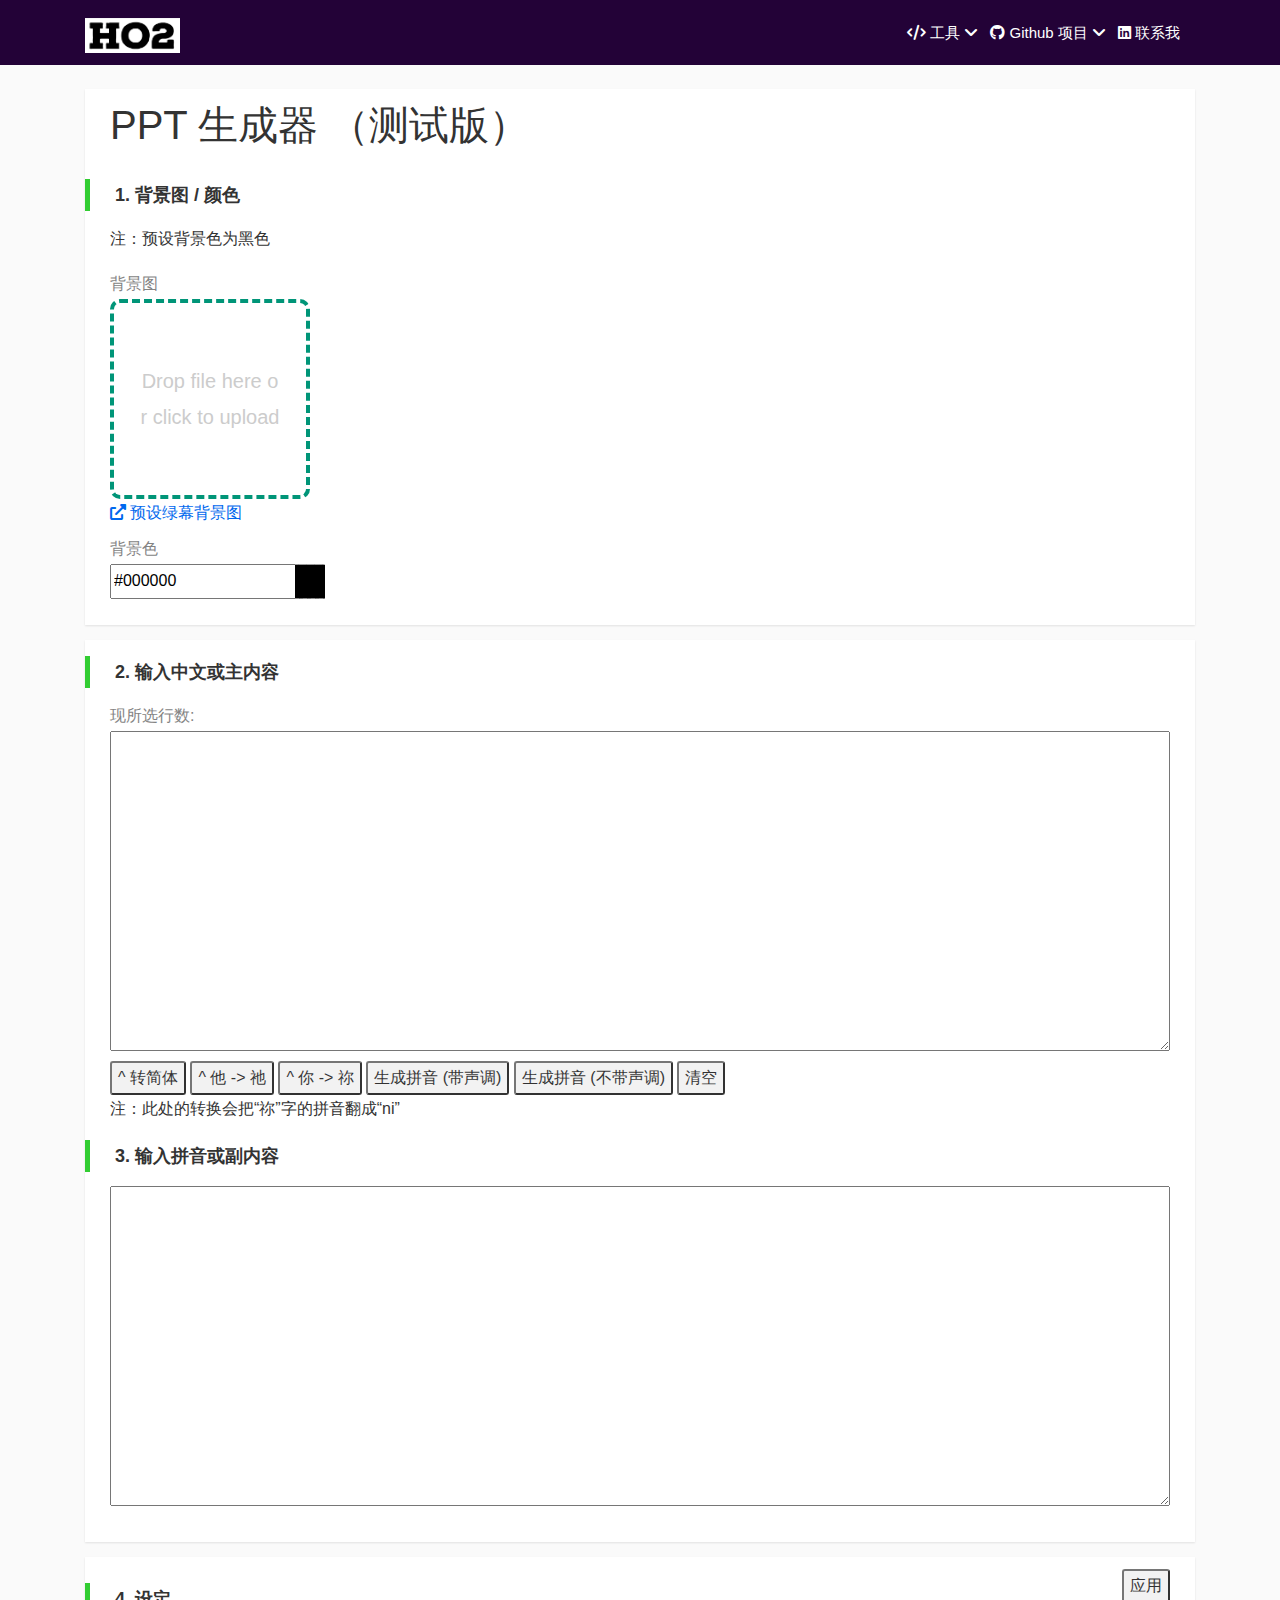
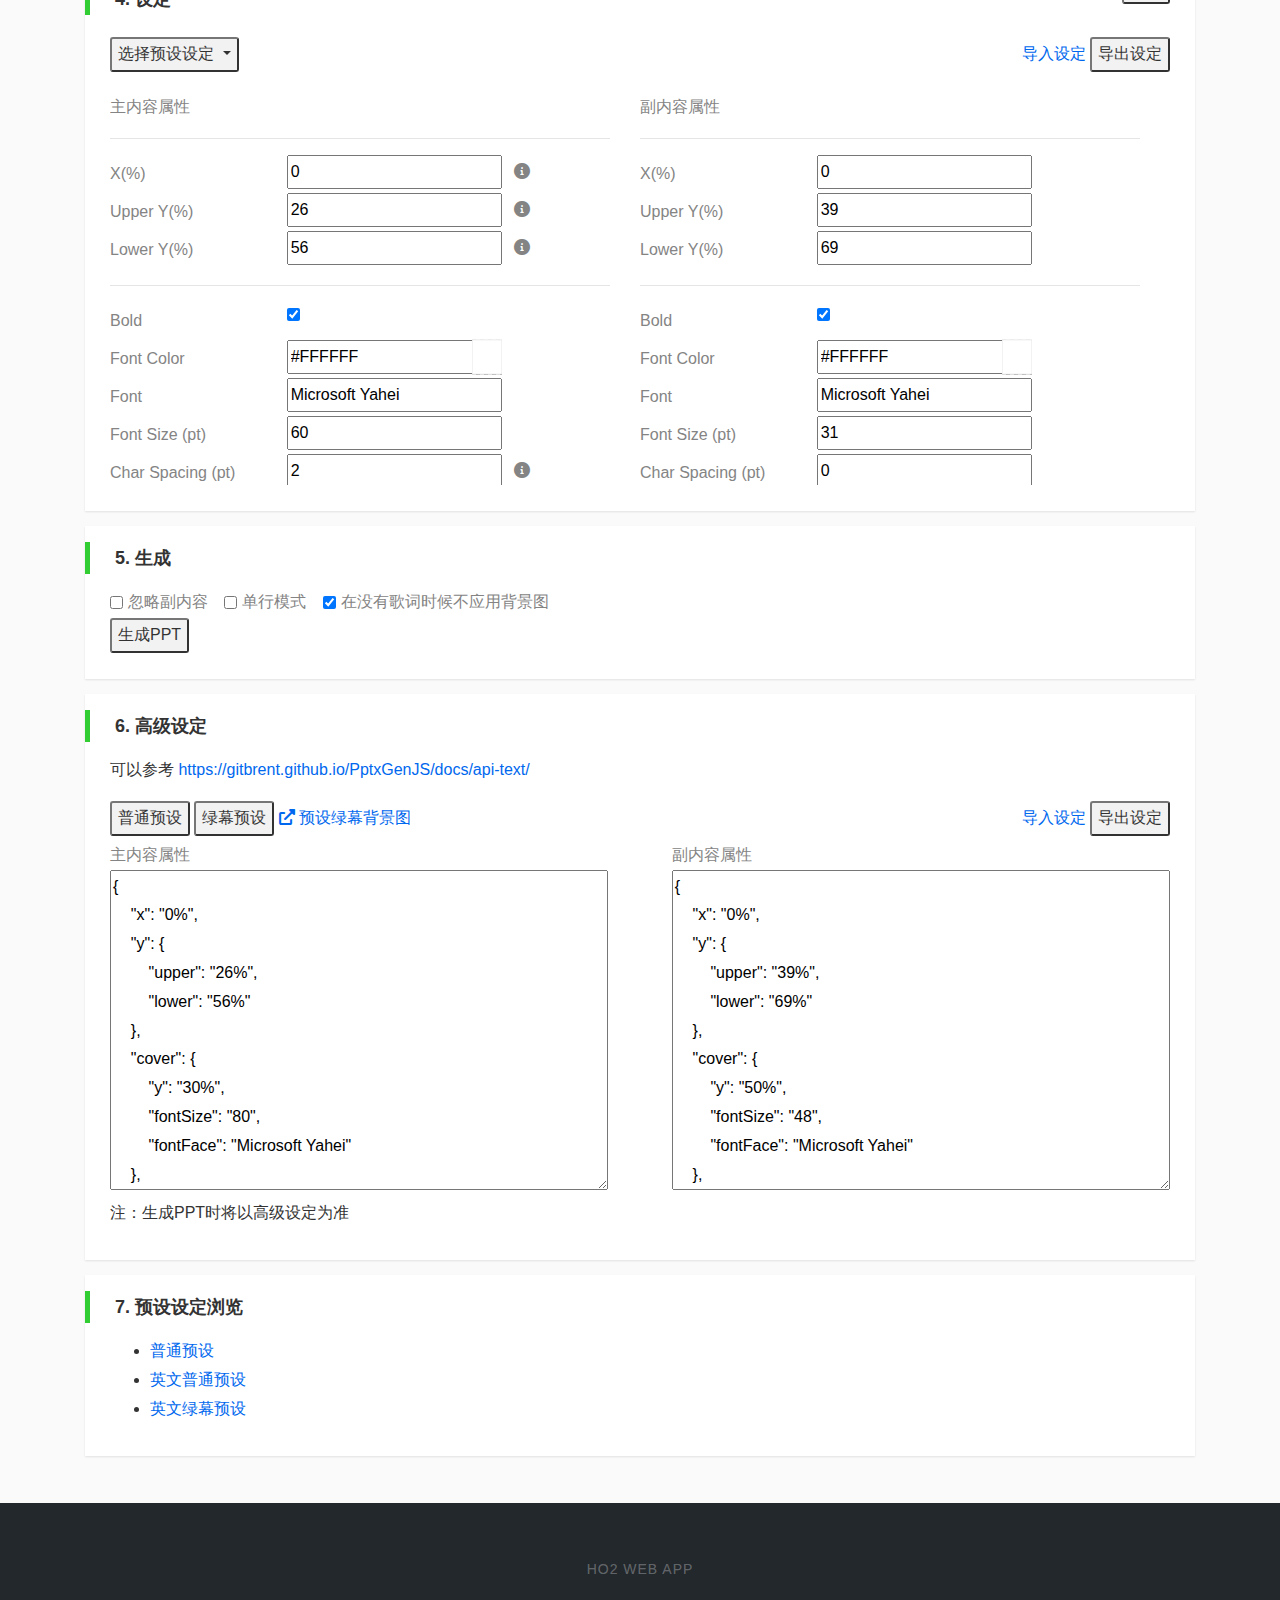
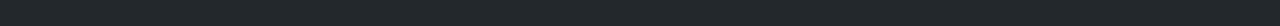
==== ppt-generator.html @ eff4cbcf "feat: init" ====
<!DOCTYPE html>
<html class="js flexbox canvas canvastext webgl no-touch geolocation postmessage websqldatabase indexeddb hashchange history draganddrop websockets rgba hsla multiplebgs backgroundsize borderimage borderradius boxshadow textshadow opacity cssanimations csscolumns cssgradients cssreflections csstransforms csstransforms3d csstransitions fontface generatedcontent video audio localstorage sessionstorage webworkers no-applicationcache svg inlinesvg smil svgclippaths">

<head>
  <meta http-equiv="Content-Type" content="text/html; charset=UTF-8" />
  <style class="vjs-styles-defaults">
    .video-js {
      width: 300px;
      height: 150px;
    }

    .vjs-fluid {
      padding-top: 56.25%;
    }
  </style>
  <title>PPT Generator</title>

  <meta http-equiv="X-UA-Compatible" content="IE=edge" />
  <meta name="robots" content="index,follow" />
  <meta name="viewport" content="width=device-width, user-scalable=no, minimum-scale=1.0, maximum-scale=1.0" />
  <meta name="format-detection" content="telphone=no, email=no" />
  <meta name="description" content="" />
  <meta name="keywords" content="Jian Ying Convert to SRT" />
  <meta name="description" itemprop="description" content="" />
  <meta name="robots" content="max-image-preview:large" />
  <link rel="stylesheet" id="global-styles-css" href="./bundle/global.css" type="text/css" media="all" />
  <link rel="stylesheet" id="ce_responsive-css" href="./bundle/video-container.min.css" type="text/css" media="all" />
  <link rel="stylesheet" id="animate-css" href="./bundle/animate.min.css" type="text/css" media="all" />
  <link rel="stylesheet" id="awesome-css" href="./assets/fontawesome/css/all.min.css" type="text/css" media="all" />
  <link rel="stylesheet" id="awesome-solid-css" href="./assets/fontawesome/css/solid.min.css" type="text/css" media="all" />
  <link rel="stylesheet" id="bootstrap-css" href="./bundle/vendors/bootstrap4/css/bootstrap.min.css" type="text/css" media="all" />
  <link rel="stylesheet" id="superfish-css" href="./bundle/vendors/superfish/superfish.css" type="text/css" media="all" />
  <link rel="stylesheet" id="kratos-css" href="./bundle/style.css" type="text/css" media="all" />
  <link rel="stylesheet" id="fancybox-css" href="./bundle/jquery.fancybox.min.css" type="text/css" media="all" />
  <link rel="stylesheet" id="style-videojs-css" href="./bundle/video-js.css" type="text/css" media="all" />
  <link rel="icon" href="assets\logo\cropped-ho2-logos_white.png" sizes="32x32" />
  <link rel="icon" href="assets\logo\cropped-ho2-logos_white.png" sizes="192x192" />
  <link rel="apple-touch-icon" href="assets\logo\cropped-ho2-logos_white.png" />
  <meta name="msapplication-TileImage" content="assets\logo\cropped-ho2-logos_white.png" />
  <script type="text/javascript" src="./bundle/jquery.min.js" id="jquery-js"></script>
</head>

<body data-spy="scroll" data-target=".scrollspy" data-new-gr-c-s-check-loaded="14.1058.0" data-gr-ext-installed="" data-new-gr-c-s-loaded="14.1058.0">
  <div id="kratos-wrapper">
    <div id="kratos-page">
      <nav id="offcanvas-menu" class="menu-%e9%a1%b6%e9%83%a8%e8%8f%9c%e5%8d%95-container" style="height: 703px">
        <ul id="" class="" style="touch-action: pan-y">
          <li>
            <a class="sf-with-ul"><i class="fa fa-code" aria-hidden="true"></i> 工具 </a>
            <ul class="sub-menu" style="display: none">
              <li>
                <a href="./">剪映字幕导出工具</a>
              </li>
              <li>
                <a href="./text-convertor.html">中文转换工具</a>
              </li>
              <li>
                <a href="./ppt-generator.html">PPT 生成器</a>
              </li>
            </ul>
          </li>
          <li>
            <a class="sf-with-ul"><i class="fa-brands fa-github" aria-hidden="true"></i> Github 项目 </a>
            <ul class="sub-menu" style="display: none">
              <li>
                <a href="https://github.com/HowHow06/pptGenerator" target="_blank">Excel-PPT生成</a>
              </li>
            </ul>
          </li>
          <li>
            <a href="https://www.linkedin.com/in/howard-lim-3b79a21b8/" target="_blank"><i class="fa-brands fa-linkedin"></i> 联系我 </a>
          </li>
        </ul>
      </nav>
      <div id="kratos-header">
        <header id="kratos-header-section">
          <div class="container">
            <div class="nav-header">
              <a href="#" class="js-kratos-nav-toggle kratos-nav-toggle"><i></i></a>
              <h1 id="kratos-logo">
                <a href="./">
                  <img src="assets\logo\trimmed-Ho2-logos_white.png" alt="logo" height="35px" />
                </a>
              </h1>
              <nav id="kratos-menu-wrap" class="menu-%e9%a1%b6%e9%83%a8%e8%8f%9c%e5%8d%95-container">
                <ul id="kratos-primary-menu" class="sf-menu sf-js-enabled sf-arrows" style="touch-action: pan-y">
                  <li>
                    <a class="sf-with-ul"><i class="fa fa-code" aria-hidden="true"></i> 工具 </a>
                    <ul class="sub-menu" style="display: none">
                      <li>
                        <a href="./">剪映字幕导出工具</a>
                      </li>
                      <li>
                        <a href="./text-convertor.html">中文转换工具</a>
                      </li>
                      <li>
                        <a href="./ppt-generator.html">PPT 生成器</a>
                      </li>
                    </ul>
                  </li>
                  <li>
                    <a class="sf-with-ul"><i class="fa-brands fa-github" aria-hidden="true"></i> Github 项目 </a>
                    <ul class="sub-menu" style="display: none">
                      <li>
                        <a href="https://github.com/HowHow06/pptGenerator" target="_blank">Excel-PPT生成</a>
                      </li>
                    </ul>
                  </li>
                  <li>
                    <a href="https://www.linkedin.com/in/howard-lim-3b79a21b8/" target="_blank"><i class="fa-brands fa-linkedin"></i> 联系我 </a>
                  </li>
                </ul>
              </nav>
            </div>
          </div>
        </header>
      </div>
      <div class="kratos-start kratos-hero-2 kratos-post-header">
        <div class="kratos-overlay kratos-post" style="background: #230237"></div>
      </div>
      <style type="text/css" rel="stylesheet">
        label {
          user-select: none;
        }

        .texttosrt {
          width: 100%;
          height: 320px;
        }

        .form-group {
          margin-top: 5px;
          margin-left: 21px;
          margin-bottom: 10px;
        }

        .jytosrt-szhhf {
          float: right;
          margin-top: 5px;
          margin-left: 26px;
        }

        .fileinput-button {
          float: left;
          position: relative;
          display: block;
          overflow: hidden;
          margin-top: 0px;
          margin-bottom: 10px;
        }

        .fileinput-button input {
          position: absolute;
          right: 0;
          top: 0;
          opacity: 0;
          filter: "alpha(opacity=0)";
          -ms-filter: "alpha(opacity=0)";
          font-size: 20px;
        }

        .kratos-post-inner {
          padding-top: 2px;
        }

        @media screen and (max-width: 768px) {
          .kratos-post-inner {
            padding-top: 2px;
          }
        }

        .kratos-entry-title {
          margin: 18px 0px 18px 0px;
          font-size: 18px;
          font-weight: bold;
        }

        .mysidebartool li a {
          color: #3f3f3f;
        }
      </style>
      <div id="kratos-blog-post" style="background: #fafafa" class="pt-4">
        <link rel="stylesheet" href="./assets/css/drag-n-drop.css">
<link rel="stylesheet" href="./bundle/vendors/coloris/coloris.min.css">
<div class="container">
    <div class="alert alert-success" style="display: none; position: fixed; right: 100px; top: 50px; z-index: 2000"
        id="copied-alert">
        <i class="fa-solid fa-circle-check"></i>
        已复制到剪贴板
    </div>
    <div class="row">
        <section id="main" class="col-md-12">
            <article>
                <div class="kratos-hentry kratos-post-inner clearfix">
                    <div class="kratos-post-content">
                        <!-- 开始 内容 -->
                        <h1>PPT 生成器 （测试版）</h1>

                        <h3>1. 背景图 / 颜色 </h3>
                        <p>
                            注：预设背景色为黑色
                        </p>
                        <div>
                            <label class="form-check-label">背景图</label>
                            <div class="drop-zone">
                                <span class="drop-zone__prompt">Drop file here or click to upload</span>
                                <input type="file" accept="image/*" name="myFile" id="uploadBackgroundImage"
                                    class="drop-zone__input">
                            </div>
                            <a href="./assets/img/greenScreenWithBlackCover_v2.png" target="_blank">
                                <i class="fa-solid fa-up-right-from-square"></i> 预设绿幕背景图
                            </a>
                        </div>
                        <div class="mt-2 d-inline-block">
                            <label class="form-check-label d-block" for="colorPickerBackground">背景色</label>
                            <input type="text" id="colorPickerBackground" value="#000000" data-coloris>
                        </div>
                    </div>
                </div>
                <div class="kratos-hentry kratos-post-inner clearfix">
                    <div class="kratos-post-content">
                        <h3>2. 输入中文或主内容</h3>
                        <div>
                            <div>现所选行数:<span id="lineNo"></span></div>
                            <textarea id="input-text" class="texttosrt"
                                onkeyup="updateLineNumber(this, document.getElementById('lineNo'));"
                                onmouseup="this.onkeyup();"></textarea>
                            <button type="button" title="把以上内容转为简体" class="btn-custom"
                                onclick="onConvertToSimplifiedClick()">
                                ^ 转简体
                            </button>
                            <button type="button" title="把以上内容里的“他”转为“祂”" class="btn-custom"
                                onclick="onConvertCharacterClick('他','祂')">
                                ^ 他 -> 祂
                            </button>
                            <button type="button" title="把以上内容里的“你”转为“祢”" class="btn-custom"
                                onclick="onConvertCharacterClick('你','祢')">
                                ^ 你 -> 祢
                            </button>
                            <button type="button" title="在以下文本框生成拼音(带声调)" class="btn-custom"
                                onclick="onGeneratePinyinClick({hasSound : true})">
                                生成拼音 (带声调)
                            </button>
                            <button type="button" title="在以下文本框生成拼音(不带声调)" class="btn-custom"
                                onclick="onGeneratePinyinClick({hasSound : false})">
                                生成拼音 (不带声调)
                            </button>
                            <button type="button" class="btn-custom" onclick="onClearClick()">
                                清空
                            </button>
                        </div>
                        <p>
                            注：此处的转换会把“祢”字的拼音翻成“ni”
                        </p>


                        <h3>3. 输入拼音或副内容</h3>
                        <div id="outputWrapper">
                            <textarea id="output-temp" class="texttosrt" spellcheck="false"></textarea>
                        </div>
                        <!-- 结束 内容 -->
                    </div>

                </div>
                <div class="kratos-hentry kratos-post-inner clearfix">
                    <div class="kratos-post-content">
                        <!-- 内容 -->
                        <div class="d-flex justify-content-between">
                            <!-- <a href="#advanced-setting">高级设定</a> -->
                            <div>
                                <h3>4. 设定</h3>
                            </div>
                            <div>
                                <button type="button" class="btn-custom" onclick="onApplySettingsClick()">
                                    应用
                                </button>
                            </div>
                        </div>

                        <div class="d-flex justify-content-between my-2">
                            <div>
                                <button class="btn-custom dropdown-toggle" type="button" id="dropdownMenuButton"
                                    data-toggle="dropdown" aria-haspopup="true" aria-expanded="false">
                                    选择预设设定
                                </button>
                                <div class="dropdown-menu" aria-labelledby="dropdownMenuButton">
                                    <button type="button" class="dropdown-item cursor-pointer"
                                        onclick="onRestoreNormalDefaultOptionClick()">
                                        普通预设
                                    </button>
                                    <button type="button" class="dropdown-item cursor-pointer"
                                        onclick="onRestoreGreenScreenDefaultOptionClick()">
                                        绿幕预设
                                    </button>
                                    <button type="button" class="dropdown-item cursor-pointer"
                                        onclick="readSettingsFileFromURL('./assets/storage/EnglishOnlyv2.json')">
                                        普通:英文
                                    </button>
                                    <button type="button" class="dropdown-item cursor-pointer"
                                        onclick="readSettingsFileFromURL('./assets/storage/EnglishOnlyLivev2.json')">
                                        绿幕:英文
                                    </button>
                                </div>
                            </div>
                            <div>
                                <label class="custom-file-upload cursor-pointer onhover-underline default-anchor">
                                    <input type="file" class="d-none" id="uploadSetting" />
                                    导入设定
                                </label>
                                <button type="button" class="btn-custom" onclick="onExportSettingClick()">
                                    导出设定
                                </button>
                            </div>
                        </div>
                        <!-- <div id="output"></div> -->
                        <div class="d-flex justify-content-between settings-panel container-fluid p-0 m-0">
                            <div class="row" style="width: 100%">
                                <div class="col-md-6 col-sm-12 mt-md-2">
                                    <span>主内容属性</span>
                                    <hr>
                                    <form action="post" id="primarySettings">
                                        <div class="container-fluid p-0">
                                            <div class="row">
                                                <label for="x" class="col-sm-4 col-form-label">X(%)</label>
                                                <div class="col-sm-8">
                                                    <input type="number" id="x" name="x" placeholder="0">
                                                    <i class="fa-solid fa-circle-info ml-2" data-toggle="tooltip"
                                                        title="文本框与左边框之间的距离(0-100)"></i>
                                                </div>
                                            </div>
                                            <div class="row">
                                                <label for="y-upper" class="col-sm-4 col-form-label">Upper Y(%)</label>
                                                <div class="col-sm-8">
                                                    <input type="number" name="y-upper" placeholder="10">
                                                    <i class="fa-solid fa-circle-info ml-2" data-toggle="tooltip"
                                                        title="文本框与上边框之间的距离(0-100)"></i>
                                                </div>
                                            </div>
                                            <div class="row">
                                                <label for="y-lower" class="col-sm-4 col-form-label">Lower Y(%)</label>
                                                <div class="col-sm-8">
                                                    <input type="number" name="y-lower" placeholder="10">
                                                    <i class="fa-solid fa-circle-info ml-2" data-toggle="tooltip"
                                                        title="文本框与上边框之间的距离(0-100)"></i>
                                                </div>
                                            </div>
                                            <hr>
                                            <div class="row">
                                                <label for="bold" class="col-sm-4 col-form-label">Bold</label>
                                                <div class="col-sm-8">
                                                    <input type="checkbox" name="bold">
                                                </div>
                                            </div>
                                            <div class="row">
                                                <label for="color" class="col-sm-4 col-form-label">Font Color</label>
                                                <div class="col-sm-8">
                                                    <input type="text" name="color" value="#000000" data-coloris>
                                                </div>
                                            </div>
                                            <div class="row">
                                                <label for="fontFace" class="col-sm-4 col-form-label">Font</label>
                                                <div class="col-sm-8">
                                                    <input list="fontFaces" name="fontFace" /></label>
                                                    <datalist id="fontFaces">
                                                    </datalist>
                                                </div>
                                            </div>
                                            <div class="row">
                                                <label for="fontSize" class="col-sm-4 col-form-label">Font Size
                                                    (pt)</label>
                                                <div class="col-sm-8">
                                                    <input type="number" name="fontSize" placeholder="48">
                                                </div>
                                            </div>
                                            <div class="row">
                                                <label for="charSpacing" class="col-sm-4 col-form-label">Char Spacing
                                                    (pt)</label>
                                                <div class="col-sm-8">
                                                    <input type="number" name="charSpacing" placeholder="2">
                                                    <i class="fa-solid fa-circle-info ml-2" data-toggle="tooltip"
                                                        title="文本间距"></i>
                                                </div>
                                            </div>
                                            <hr>
                                            <div class="row">
                                                <label for="cover-y" class="col-sm-4 col-form-label">Cover Y(%)</label>
                                                <div class="col-sm-8">
                                                    <input type="number" name="cover-y" placeholder="10">
                                                </div>
                                            </div>
                                            <div class="row">
                                                <label for="cover-fontFace" class="col-sm-4 col-form-label">Cover
                                                    Font</label>
                                                <div class="col-sm-8">
                                                    <input list="fontFaces" name="cover-fontFace" /></label>
                                                </div>
                                            </div>
                                            <div class="row">
                                                <label for="cover-fontSize" class="col-sm-4 col-form-label">Cover Font
                                                    Size (pt)</label>
                                                <div class="col-sm-8">
                                                    <input type="number" name="cover-fontSize" placeholder="10">
                                                </div>
                                            </div>
                                            <hr>
                                            <div class="row">
                                                <label for="hasGlow" class="col-sm-4 col-form-label">Has Glow</label>
                                                <div class="col-sm-8">
                                                    <input type="checkbox" name="hasGlow">
                                                </div>
                                            </div>
                                            <div class="row">
                                                <label for="glow-size" class="col-sm-4 col-form-label">Glow Size
                                                    (pt)</label>
                                                <div class="col-sm-8">
                                                    <input type="number" name="glow-size" placeholder="5">
                                                </div>
                                            </div>
                                            <div class="row">
                                                <label for="glow-color" class="col-sm-4 col-form-label">Glow
                                                    Color</label>
                                                <div class="col-sm-8">
                                                    <input type="text" name="glow-color" value="#000000" data-coloris>
                                                </div>
                                            </div>
                                            <hr>
                                            <div class="row">
                                                <label for="hasOutline" class="col-sm-4 col-form-label">Has
                                                    Outline</label>
                                                <div class="col-sm-8">
                                                    <input type="checkbox" name="hasOutline">
                                                </div>
                                            </div>
                                            <div class="row">
                                                <label for="outline-size" class="col-sm-4 col-form-label">Outline Weight
                                                    (pt)</label>
                                                <div class="col-sm-8">
                                                    <input type="number" name="outline-size" placeholder="1">
                                                </div>
                                            </div>
                                            <div class="row">
                                                <label for="outline-color" class="col-sm-4 col-form-label">Outline
                                                    Color</label>
                                                <div class="col-sm-8">
                                                    <input type="text" name="outline-color" value="#000000"
                                                        data-coloris>
                                                </div>
                                            </div>
                                            <hr>
                                            <div class="row">
                                                <label for="hasShadow" class="col-sm-4 col-form-label">Has
                                                    Shadow</label>
                                                <div class="col-sm-8">
                                                    <input type="checkbox" name="hasShadow">
                                                </div>
                                            </div>
                                            <div class="row">
                                                <label for="shadow-type" class="col-sm-4 col-form-label">Shadow
                                                    Type</label>
                                                <div class="col-sm-8">
                                                    <select name="shadow-type">
                                                        <option value="outer">outer</option>
                                                        <option value="inner">inner</option>
                                                    </select>
                                                </div>
                                            </div>
                                            <div class="row">
                                                <label for="shadow-color" class="col-sm-4 col-form-label">Shadow
                                                    Color</label>
                                                <div class="col-sm-8">
                                                    <input type="text" name="shadow-color" value="#000000" data-coloris>
                                                </div>
                                            </div>
                                            <div class="row">
                                                <label for="shadow-blur" class="col-sm-4 col-form-label">Shadow Blur
                                                    (pt)</label>
                                                <div class="col-sm-8">
                                                    <input type="number" name="shadow-blur" placeholder="3">
                                                </div>
                                            </div>
                                            <div class="row">
                                                <label for="shadow-offset" class="col-sm-4 col-form-label">Shadow Offset
                                                    (pt)</label>
                                                <div class="col-sm-8">
                                                    <input type="number" name="shadow-offset" placeholder="3">
                                                </div>
                                            </div>
                                            <div class="row">
                                                <label for="shadow-angle" class="col-sm-4 col-form-label">Shadow Angle
                                                    (°)</label>
                                                <div class="col-sm-8">
                                                    <input type="number" name="shadow-angle" placeholder="45">
                                                </div>
                                            </div>
                                            <div class="row">
                                                <label for="shadow-opacity" class="col-sm-4 col-form-label">Shadow
                                                    Opacity
                                                    (°)</label>
                                                <div class="col-sm-8">
                                                    <input type="number" min="0" max="1" step="0.1"
                                                        name="shadow-opacity" placeholder="0.5">
                                                </div>
                                            </div>
                                        </div>
                                    </form>

                                </div>
                                <div class="col-md-6 col-sm-12 mt-md-2 mt-sm-3">
                                    <hr class="d-sm-block d-md-none">
                                    <span>副内容属性</span>
                                    <hr>
                                    <form action="post" id="secondarySettings">
                                        <div class="container-fluid p-0">
                                            <div class="row">
                                                <label for="x" class="col-sm-4 col-form-label">X(%)</label>
                                                <div class="col-sm-8">
                                                    <input type="number" id="x" name="x" placeholder="0">
                                                </div>
                                            </div>
                                            <div class="row">
                                                <label for="y-upper" class="col-sm-4 col-form-label">Upper Y(%)</label>
                                                <div class="col-sm-8">
                                                    <input type="number" name="y-upper" placeholder="10">
                                                </div>
                                            </div>
                                            <div class="row">
                                                <label for="y-lower" class="col-sm-4 col-form-label">Lower Y(%)</label>
                                                <div class="col-sm-8">
                                                    <input type="number" name="y-lower" placeholder="10">
                                                </div>
                                            </div>
                                            <hr>
                                            <div class="row">
                                                <label for="bold" class="col-sm-4 col-form-label">Bold</label>
                                                <div class="col-sm-8">
                                                    <input type="checkbox" name="bold">
                                                </div>
                                            </div>
                                            <div class="row">
                                                <label for="color" class="col-sm-4 col-form-label">Font Color</label>
                                                <div class="col-sm-8">
                                                    <input type="text" name="color" value="#000000" data-coloris>
                                                </div>
                                            </div>
                                            <div class="row">
                                                <label for="fontFace" class="col-sm-4 col-form-label">Font</label>
                                                <div class="col-sm-8">
                                                    <input list="fontFaces" name="fontFace" /></label>
                                                </div>
                                            </div>
                                            <div class="row">
                                                <label for="fontSize" class="col-sm-4 col-form-label">Font Size
                                                    (pt)</label>
                                                <div class="col-sm-8">
                                                    <input type="number" name="fontSize" placeholder="48">
                                                </div>
                                            </div>
                                            <div class="row">
                                                <label for="charSpacing" class="col-sm-4 col-form-label">Char Spacing
                                                    (pt)</label>
                                                <div class="col-sm-8">
                                                    <input type="number" name="charSpacing" placeholder="2">
                                                </div>
                                            </div>

                                            <hr>
                                            <div class="row">
                                                <label for="cover-y" class="col-sm-4 col-form-label">Cover Y(%)</label>
                                                <div class="col-sm-8">
                                                    <input type="number" name="cover-y" placeholder="10">
                                                </div>
                                            </div>
                                            <div class="row">
                                                <label for="cover-fontFace" class="col-sm-4 col-form-label">Cover
                                                    Font</label>
                                                <div class="col-sm-8">
                                                    <input list="fontFaces" name="cover-fontFace" /></label>
                                                </div>
                                            </div>
                                            <div class="row">
                                                <label for="cover-fontSize" class="col-sm-4 col-form-label">Cover Font
                                                    Size (pt)</label>
                                                <div class="col-sm-8">
                                                    <input type="number" name="cover-fontSize" placeholder="10">
                                                </div>
                                            </div>
                                            <hr>
                                            <div class="row">
                                                <label for="hasGlow" class="col-sm-4 col-form-label">Has Glow</label>
                                                <div class="col-sm-8">
                                                    <input type="checkbox" name="hasGlow">
                                                </div>
                                            </div>
                                            <div class="row">
                                                <label for="glow-size" class="col-sm-4 col-form-label">Glow Size
                                                    (pt)</label>
                                                <div class="col-sm-8">
                                                    <input type="number" name="glow-size" placeholder="5">
                                                </div>
                                            </div>
                                            <div class="row">
                                                <label for="glow-color" class="col-sm-4 col-form-label">Glow
                                                    Color</label>
                                                <div class="col-sm-8">
                                                    <input type="text" name="glow-color" value="#000000" data-coloris>
                                                </div>
                                            </div>
                                            <hr>
                                            <div class="row">
                                                <label for="hasOutline" class="col-sm-4 col-form-label">Has
                                                    Outline</label>
                                                <div class="col-sm-8">
                                                    <input type="checkbox" name="hasOutline">
                                                </div>
                                            </div>
                                            <div class="row">
                                                <label for="outline-size" class="col-sm-4 col-form-label">Outline Weight
                                                    (pt)</label>
                                                <div class="col-sm-8">
                                                    <input type="number" name="outline-size" placeholder="1">
                                                </div>
                                            </div>
                                            <div class="row">
                                                <label for="outline-color" class="col-sm-4 col-form-label">Outline
                                                    Color</label>
                                                <div class="col-sm-8">
                                                    <input type="text" name="outline-color" value="#000000"
                                                        data-coloris>
                                                </div>
                                            </div>
                                            <hr>
                                            <div class="row">
                                                <label for="hasShadow" class="col-sm-4 col-form-label">Has
                                                    Shadow</label>
                                                <div class="col-sm-8">
                                                    <input type="checkbox" name="hasShadow">
                                                </div>
                                            </div>
                                            <div class="row">
                                                <label for="shadow-type" class="col-sm-4 col-form-label">Shadow
                                                    Type</label>
                                                <div class="col-sm-8">
                                                    <select name="shadow-type">
                                                        <option value="outer">outer</option>
                                                        <option value="inner">inner</option>
                                                    </select>
                                                </div>
                                            </div>
                                            <div class="row">
                                                <label for="shadow-color" class="col-sm-4 col-form-label">Shadow
                                                    Color</label>
                                                <div class="col-sm-8">
                                                    <input type="text" name="shadow-color" value="#000000" data-coloris>
                                                </div>
                                            </div>
                                            <div class="row">
                                                <label for="shadow-blur" class="col-sm-4 col-form-label">Shadow Blur
                                                    (pt)</label>
                                                <div class="col-sm-8">
                                                    <input type="number" name="shadow-blur" placeholder="3">
                                                </div>
                                            </div>
                                            <div class="row">
                                                <label for="shadow-offset" class="col-sm-4 col-form-label">Shadow Offset
                                                    (pt)</label>
                                                <div class="col-sm-8">
                                                    <input type="number" name="shadow-offset" placeholder="3">
                                                </div>
                                            </div>
                                            <div class="row">
                                                <label for="shadow-angle" class="col-sm-4 col-form-label">Shadow Angle
                                                    (°)</label>
                                                <div class="col-sm-8">
                                                    <input type="number" name="shadow-angle" placeholder="45">
                                                </div>
                                            </div>
                                            <div class="row">
                                                <label for="shadow-opacity" class="col-sm-4 col-form-label">Shadow
                                                    Opacity
                                                    (°)</label>
                                                <div class="col-sm-8">
                                                    <input type="number" min="0" max="1" step="0.1"
                                                        name="shadow-opacity" placeholder="0.5">
                                                </div>
                                            </div>
                                        </div>
                                    </form>
                                </div>
                            </div>

                        </div>
                    </div>
                </div>
                <div class="kratos-hentry kratos-post-inner clearfix">
                    <div class="kratos-post-content">
                        <!-- 内容 -->
                        <h3>5. 生成</h3>
                        <div>
                            <div class="form-check form-check-inline">
                                <input class="form-check-input" type="checkbox" id="chbHasIgnoreSecondaryContent">
                                <label class="form-check-label" for="chbHasIgnoreSecondaryContent">忽略副内容</label>
                            </div>
                            <div class="form-check form-check-inline">
                                <input class="form-check-input" type="checkbox" id="chbIsOneLinePerSlide">
                                <label class="form-check-label" for="chbIsOneLinePerSlide">单行模式</label>
                            </div>
                            <div class="form-check form-check-inline">
                                <input class="form-check-input" type="checkbox" id="chbIsBackgroundColorWhenEmpty" checked>
                                <label class="form-check-label" for="chbIsBackgroundColorWhenEmpty">在没有歌词时候不应用背景图</label>
                            </div>
                        </div>
                        <button type="button" class="btn-custom" onclick="onGeneratePptClick()">
                            生成PPT
                        </button>
                    </div>
                </div>
                <div class="kratos-hentry kratos-post-inner clearfix">
                    <div class="kratos-post-content">
                        <!-- 内容 -->
                        <div>
                            <!-- <a href="#advanced-setting">高级设定</a> -->
                            <h3>6. 高级设定</h3>
                            <p>
                                可以参考
                                <a href="https://gitbrent.github.io/PptxGenJS/docs/api-text/" target="_blank">
                                    https://gitbrent.github.io/PptxGenJS/docs/api-text/
                                </a>
                            </p>

                            <div class="d-flex justify-content-between">
                                <div>
                                    <button type="button" class="btn-custom"
                                        onclick="onRestoreNormalDefaultOptionClick()">
                                        普通预设
                                    </button>
                                    <button type="button" class="btn-custom"
                                        onclick="onRestoreGreenScreenDefaultOptionClick()">
                                        绿幕预设
                                    </button>
                                    <a href="./assets/img/greenScreenWithBlackCover_v2.png" target="_blank">
                                        <i class="fa-solid fa-up-right-from-square"></i> 预设绿幕背景图
                                    </a>
                                </div>
                                <div>
                                    <label class="custom-file-upload cursor-pointer onhover-underline default-anchor">
                                        <input type="file" class="d-none" id="uploadSetting"
                                            accept="application/JSON" />
                                        导入设定
                                    </label>

                                    <button type="button" class="btn-custom" onclick="onExportSettingClick()">
                                        导出设定
                                    </button>
                                </div>
                            </div>


                        </div>
                        <div class="d-flex justify-content-between">
                            <div style="width:47%">
                                <span>主内容属性</span>
                                <textarea id="txt-advanced-primary-options" class="texttosrt"></textarea>
                            </div>
                            <div style="width:47%">
                                <span>副内容属性</span>
                                <textarea id="txt-advanced-secondary-options" class="texttosrt"></textarea>
                            </div>
                        </div>
                        <p>
                            注：生成PPT时将以高级设定为准
                        </p>
                    </div>
                </div>
                <div class="kratos-hentry kratos-post-inner clearfix">
                    <div class="kratos-post-content">
                        <!-- 内容 -->
                        <div>
                            <!-- <a href="#advanced-setting">高级设定</a> -->
                            <h3>7. 预设设定浏览</h3>
                            <ul>
                                <li><a href="./assets/storage/NewPptGeneratorSettingv3.json" target="_blank">普通预设</a>
                                </li>
                                <li><a href="./assets/storage/EnglishOnlyv2.json" target="_blank">英文普通预设</a></li>
                                <li><a href="./assets/storage/EnglishOnlyLivev2.json" target="_blank">英文绿幕预设</a></li>
                            </ul>
                        </div>
                    </div>
                </div>
            </article>
        </section>
    </div>
</div>
</div>
<script type="text/javascript" src="./assets/js/drag-n-drop.js"></script>
<script type="text/javascript" src="./bundle/vendors/pptxgen/pptxgen.bundle.js"></script>
<script type="text/javascript" src="./bundle/vendors/coloris/coloris.min.js"></script>
<script type="text/javascript" src="./bundle/vendors/sweetalert2/sweetalert2@11.js"></script>
<script type="text/javascript" src="./assets/js/text-convertor.min.js"></script>
<script type="text/javascript" src="./assets/js/ppt-generator.min.js"></script>

      </div>
      <footer>
        <div id="footer">
          <div class="cd-tool visible text-center">
            <a class="cd-top cd-is-visible cd-fade-out"><span class="fa fa-chevron-up"></span></a>
          </div>
          <div class="container">
            <div class="row justify-content-md-center">
              <div class="col-md-6 col-md-offset-3 footer-list text-center">
                <p class="kratos-social-icons"></p>
                <p>HO2 Web App</p>
              </div>
            </div>
          </div>
        </div>
      </footer>
    </div>
  </div>
  <script type="text/javascript" src="./bundle/jquery.easing.min.js" id="easing-js"></script>
  <script type="text/javascript" src="./bundle/jquery.qrcode.min.js" id="qrcode-js"></script>
  <script type="text/javascript" src="./bundle/modernizr.min.js" id="modernizr-js"></script>
  <script type="text/javascript" src="./bundle/vendors/bootstrap4/js/bootstrap.bundle.js" id="bootstrap-js"></script>
  <script type="text/javascript" src="./bundle/jquery.waypoints.min.js" id="waypoints-js"></script>
  <script type="text/javascript" src="./bundle/jquery.stellar.min.js" id="stellar-js"></script>
  <script type="text/javascript" src="./bundle/vendors/superfish/hoverIntent.js" id="hoverIntents-js"></script>
  <script type="text/javascript" src="./bundle/vendors/superfish/superfish.min.js" id="superfish-js"></script>
  <script type="text/javascript" src="./bundle/kratos.js" id="kratos-js"></script>
  <script type="text/javascript" src="./bundle/jquery.fancybox.min.js" id="fancybox-js"></script>
  <script type="text/javascript" src="./bundle/video-js.min.js" id="script-videojs-js"></script>
</body>

</html>
---- bundle/global.css ----
body {
  --wp--preset--color--black: #000000;
  --wp--preset--color--cyan-bluish-gray: #abb8c3;
  --wp--preset--color--white: #ffffff;
  --wp--preset--color--pale-pink: #f78da7;
  --wp--preset--color--vivid-red: #cf2e2e;
  --wp--preset--color--luminous-vivid-orange: #ff6900;
  --wp--preset--color--luminous-vivid-amber: #fcb900;
  --wp--preset--color--light-green-cyan: #7bdcb5;
  --wp--preset--color--vivid-green-cyan: #00d084;
  --wp--preset--color--pale-cyan-blue: #8ed1fc;
  --wp--preset--color--vivid-cyan-blue: #0693e3;
  --wp--preset--color--vivid-purple: #9b51e0;
  --wp--preset--gradient--vivid-cyan-blue-to-vivid-purple: linear-gradient(
    135deg,
    rgba(6, 147, 227, 1) 0%,
    rgb(155, 81, 224) 100%
  );
  --wp--preset--gradient--light-green-cyan-to-vivid-green-cyan: linear-gradient(
    135deg,
    rgb(122, 220, 180) 0%,
    rgb(0, 208, 130) 100%
  );
  --wp--preset--gradient--luminous-vivid-amber-to-luminous-vivid-orange: linear-gradient(
    135deg,
    rgba(252, 185, 0, 1) 0%,
    rgba(255, 105, 0, 1) 100%
  );
  --wp--preset--gradient--luminous-vivid-orange-to-vivid-red: linear-gradient(
    135deg,
    rgba(255, 105, 0, 1) 0%,
    rgb(207, 46, 46) 100%
  );
  --wp--preset--gradient--very-light-gray-to-cyan-bluish-gray: linear-gradient(
    135deg,
    rgb(238, 238, 238) 0%,
    rgb(169, 184, 195) 100%
  );
  --wp--preset--gradient--cool-to-warm-spectrum: linear-gradient(
    135deg,
    rgb(74, 234, 220) 0%,
    rgb(151, 120, 209) 20%,
    rgb(207, 42, 186) 40%,
    rgb(238, 44, 130) 60%,
    rgb(251, 105, 98) 80%,
    rgb(254, 248, 76) 100%
  );
  --wp--preset--gradient--blush-light-purple: linear-gradient(
    135deg,
    rgb(255, 206, 236) 0%,
    rgb(152, 150, 240) 100%
  );
  --wp--preset--gradient--blush-bordeaux: linear-gradient(
    135deg,
    rgb(254, 205, 165) 0%,
    rgb(254, 45, 45) 50%,
    rgb(107, 0, 62) 100%
  );
  --wp--preset--gradient--luminous-dusk: linear-gradient(
    135deg,
    rgb(255, 203, 112) 0%,
    rgb(199, 81, 192) 50%,
    rgb(65, 88, 208) 100%
  );
  --wp--preset--gradient--pale-ocean: linear-gradient(
    135deg,
    rgb(255, 245, 203) 0%,
    rgb(182, 227, 212) 50%,
    rgb(51, 167, 181) 100%
  );
  --wp--preset--gradient--electric-grass: linear-gradient(
    135deg,
    rgb(202, 248, 128) 0%,
    rgb(113, 206, 126) 100%
  );
  --wp--preset--gradient--midnight: linear-gradient(
    135deg,
    rgb(2, 3, 129) 0%,
    rgb(40, 116, 252) 100%
  );
  --wp--preset--duotone--dark-grayscale: url("#wp-duotone-dark-grayscale");
  --wp--preset--duotone--grayscale: url("#wp-duotone-grayscale");
  --wp--preset--duotone--purple-yellow: url("#wp-duotone-purple-yellow");
  --wp--preset--duotone--blue-red: url("#wp-duotone-blue-red");
  --wp--preset--duotone--midnight: url("#wp-duotone-midnight");
  --wp--preset--duotone--magenta-yellow: url("#wp-duotone-magenta-yellow");
  --wp--preset--duotone--purple-green: url("#wp-duotone-purple-green");
  --wp--preset--duotone--blue-orange: url("#wp-duotone-blue-orange");
  --wp--preset--font-size--small: 13px;
  --wp--preset--font-size--medium: 20px;
  --wp--preset--font-size--large: 36px;
  --wp--preset--font-size--x-large: 42px;
}

.has-black-color {
  color: var(--wp--preset--color--black) !important;
}

.has-cyan-bluish-gray-color {
  color: var(--wp--preset--color--cyan-bluish-gray) !important;
}

.has-white-color {
  color: var(--wp--preset--color--white) !important;
}

.has-pale-pink-color {
  color: var(--wp--preset--color--pale-pink) !important;
}

.has-vivid-red-color {
  color: var(--wp--preset--color--vivid-red) !important;
}

.has-luminous-vivid-orange-color {
  color: var(--wp--preset--color--luminous-vivid-orange) !important;
}

.has-luminous-vivid-amber-color {
  color: var(--wp--preset--color--luminous-vivid-amber) !important;
}

.has-light-green-cyan-color {
  color: var(--wp--preset--color--light-green-cyan) !important;
}

.has-vivid-green-cyan-color {
  color: var(--wp--preset--color--vivid-green-cyan) !important;
}

.has-pale-cyan-blue-color {
  color: var(--wp--preset--color--pale-cyan-blue) !important;
}

.has-vivid-cyan-blue-color {
  color: var(--wp--preset--color--vivid-cyan-blue) !important;
}

.has-vivid-purple-color {
  color: var(--wp--preset--color--vivid-purple) !important;
}

.has-black-background-color {
  background-color: var(--wp--preset--color--black) !important;
}

.has-cyan-bluish-gray-background-color {
  background-color: var(--wp--preset--color--cyan-bluish-gray) !important;
}

.has-white-background-color {
  background-color: var(--wp--preset--color--white) !important;
}

.has-pale-pink-background-color {
  background-color: var(--wp--preset--color--pale-pink) !important;
}

.has-vivid-red-background-color {
  background-color: var(--wp--preset--color--vivid-red) !important;
}

.has-luminous-vivid-orange-background-color {
  background-color: var(--wp--preset--color--luminous-vivid-orange) !important;
}

.has-luminous-vivid-amber-background-color {
  background-color: var(--wp--preset--color--luminous-vivid-amber) !important;
}

.has-light-green-cyan-background-color {
  background-color: var(--wp--preset--color--light-green-cyan) !important;
}

.has-vivid-green-cyan-background-color {
  background-color: var(--wp--preset--color--vivid-green-cyan) !important;
}

.has-pale-cyan-blue-background-color {
  background-color: var(--wp--preset--color--pale-cyan-blue) !important;
}

.has-vivid-cyan-blue-background-color {
  background-color: var(--wp--preset--color--vivid-cyan-blue) !important;
}

.has-vivid-purple-background-color {
  background-color: var(--wp--preset--color--vivid-purple) !important;
}

.has-black-border-color {
  border-color: var(--wp--preset--color--black) !important;
}

.has-cyan-bluish-gray-border-color {
  border-color: var(--wp--preset--color--cyan-bluish-gray) !important;
}

.has-white-border-color {
  border-color: var(--wp--preset--color--white) !important;
}

.has-pale-pink-border-color {
  border-color: var(--wp--preset--color--pale-pink) !important;
}

.has-vivid-red-border-color {
  border-color: var(--wp--preset--color--vivid-red) !important;
}

.has-luminous-vivid-orange-border-color {
  border-color: var(--wp--preset--color--luminous-vivid-orange) !important;
}

.has-luminous-vivid-amber-border-color {
  border-color: var(--wp--preset--color--luminous-vivid-amber) !important;
}

.has-light-green-cyan-border-color {
  border-color: var(--wp--preset--color--light-green-cyan) !important;
}

.has-vivid-green-cyan-border-color {
  border-color: var(--wp--preset--color--vivid-green-cyan) !important;
}

.has-pale-cyan-blue-border-color {
  border-color: var(--wp--preset--color--pale-cyan-blue) !important;
}

.has-vivid-cyan-blue-border-color {
  border-color: var(--wp--preset--color--vivid-cyan-blue) !important;
}

.has-vivid-purple-border-color {
  border-color: var(--wp--preset--color--vivid-purple) !important;
}

.has-vivid-cyan-blue-to-vivid-purple-gradient-background {
  background: var(
    --wp--preset--gradient--vivid-cyan-blue-to-vivid-purple
  ) !important;
}

.has-light-green-cyan-to-vivid-green-cyan-gradient-background {
  background: var(
    --wp--preset--gradient--light-green-cyan-to-vivid-green-cyan
  ) !important;
}

.has-luminous-vivid-amber-to-luminous-vivid-orange-gradient-background {
  background: var(
    --wp--preset--gradient--luminous-vivid-amber-to-luminous-vivid-orange
  ) !important;
}

.has-luminous-vivid-orange-to-vivid-red-gradient-background {
  background: var(
    --wp--preset--gradient--luminous-vivid-orange-to-vivid-red
  ) !important;
}

.has-very-light-gray-to-cyan-bluish-gray-gradient-background {
  background: var(
    --wp--preset--gradient--very-light-gray-to-cyan-bluish-gray
  ) !important;
}

.has-cool-to-warm-spectrum-gradient-background {
  background: var(--wp--preset--gradient--cool-to-warm-spectrum) !important;
}

.has-blush-light-purple-gradient-background {
  background: var(--wp--preset--gradient--blush-light-purple) !important;
}

.has-blush-bordeaux-gradient-background {
  background: var(--wp--preset--gradient--blush-bordeaux) !important;
}

.has-luminous-dusk-gradient-background {
  background: var(--wp--preset--gradient--luminous-dusk) !important;
}

.has-pale-ocean-gradient-background {
  background: var(--wp--preset--gradient--pale-ocean) !important;
}

.has-electric-grass-gradient-background {
  background: var(--wp--preset--gradient--electric-grass) !important;
}

.has-midnight-gradient-background {
  background: var(--wp--preset--gradient--midnight) !important;
}

.has-small-font-size {
  font-size: var(--wp--preset--font-size--small) !important;
}

.has-medium-font-size {
  font-size: var(--wp--preset--font-size--medium) !important;
}

.has-large-font-size {
  font-size: var(--wp--preset--font-size--large) !important;
}

.has-x-large-font-size {
  font-size: var(--wp--preset--font-size--x-large) !important;
}
---- bundle/video-container.min.css ----
.ce-video-container{position:relative;padding-bottom:56.25%;height:0;overflow:hidden;}.ce-video-container iframe,.ce-video-container object,.ce-video-container embed{position:absolute;top:0;left:0;width:100%;height:100%;}
---- assets/fontawesome/css/solid.min.css ----
/*!
 * Font Awesome Free 6.1.1 by @fontawesome - https://fontawesome.com
 * License - https://fontawesome.com/license/free (Icons: CC BY 4.0, Fonts: SIL OFL 1.1, Code: MIT License)
 * Copyright 2022 Fonticons, Inc.
 */
:host,:root{--fa-font-solid:normal 900 1em/1 "Font Awesome 6 Free"}@font-face{font-family:"Font Awesome 6 Free";font-style:normal;font-weight:900;font-display:block;src:url(../webfonts/fa-solid-900.woff2) format("woff2"),url(../webfonts/fa-solid-900.ttf) format("truetype")}.fa-solid,.fas{font-family:"Font Awesome 6 Free";font-weight:900}
---- bundle/vendors/superfish/superfish.css ----
/*** ESSENTIAL STYLES ***/
.sf-menu, .sf-menu * {
	margin: 0;
	padding: 0;
	list-style: none;
}
.sf-menu li {
	position: relative;
}
.sf-menu ul {
	position: absolute;
	display: none;
	top: 100%;
	left: 0;
	z-index: 99;
}
.sf-menu > li {
	float: left;
}
.sf-menu li:hover > ul,
.sf-menu li.sfHover > ul {
	display: block;
}

.sf-menu a {
	display: block;
	position: relative;
}
.sf-menu ul ul {
	top: 0;
	left: 100%;
}


/*** DEMO SKIN ***/
.sf-menu {
	float: left;
	margin-bottom: 1em;
}
.sf-menu ul {
	box-shadow: 2px 2px 6px rgba(0,0,0,.2);
	min-width: 12em; /* allow long menu items to determine submenu width */
	*width: 12em; /* no auto sub width for IE7, see white-space comment below */
}
.sf-menu a {
	border-left: 1px solid #fff;
	border-top: 1px solid #dFeEFF; /* fallback colour must use full shorthand */
	border-top: 1px solid rgba(255,255,255,.5);
	padding: .75em 1em;
	text-decoration: none;
	zoom: 1; /* IE7 */
}
.sf-menu a {
	color: #13a;
}
.sf-menu li {
	background: #BDD2FF;
	white-space: nowrap; /* no need for Supersubs plugin */
	*white-space: normal; /* ...unless you support IE7 (let it wrap) */
	-webkit-transition: background .2s;
	transition: background .2s;
}
.sf-menu ul li {
	background: #AABDE6;
}
.sf-menu ul ul li {
	background: #9AAEDB;
}
.sf-menu li:hover,
.sf-menu li.sfHover {
	background: #CFDEFF;
	/* only transition out, not in */
	-webkit-transition: none;
	transition: none;
}

/*** arrows (for all except IE7) **/
.sf-arrows .sf-with-ul {
	padding-right: 2.5em;
	*padding-right: 1em; /* no CSS arrows for IE7 (lack pseudo-elements) */
}
/* styling for both css and generated arrows */
.sf-arrows .sf-with-ul:after {
	content: '';
	position: absolute;
	top: 50%;
	right: 1em;
	margin-top: -3px;
	height: 0;
	width: 0;
	/* order of following 3 rules important for fallbacks to work */
	border: 5px solid transparent;
	border-top-color: #dFeEFF; /* edit this to suit design (no rgba in IE8) */
	border-top-color: rgba(255,255,255,.5);
}
.sf-arrows > li > .sf-with-ul:focus:after,
.sf-arrows > li:hover > .sf-with-ul:after,
.sf-arrows > .sfHover > .sf-with-ul:after {
	border-top-color: white; /* IE8 fallback colour */
}
/* styling for right-facing arrows */
.sf-arrows ul .sf-with-ul:after {
	margin-top: -5px;
	margin-right: -3px;
	border-color: transparent;
	border-left-color: #dFeEFF; /* edit this to suit design (no rgba in IE8) */
	border-left-color: rgba(255,255,255,.5);
}
.sf-arrows ul li > .sf-with-ul:focus:after,
.sf-arrows ul li:hover > .sf-with-ul:after,
.sf-arrows ul .sfHover > .sf-with-ul:after {
	border-left-color: white;
}
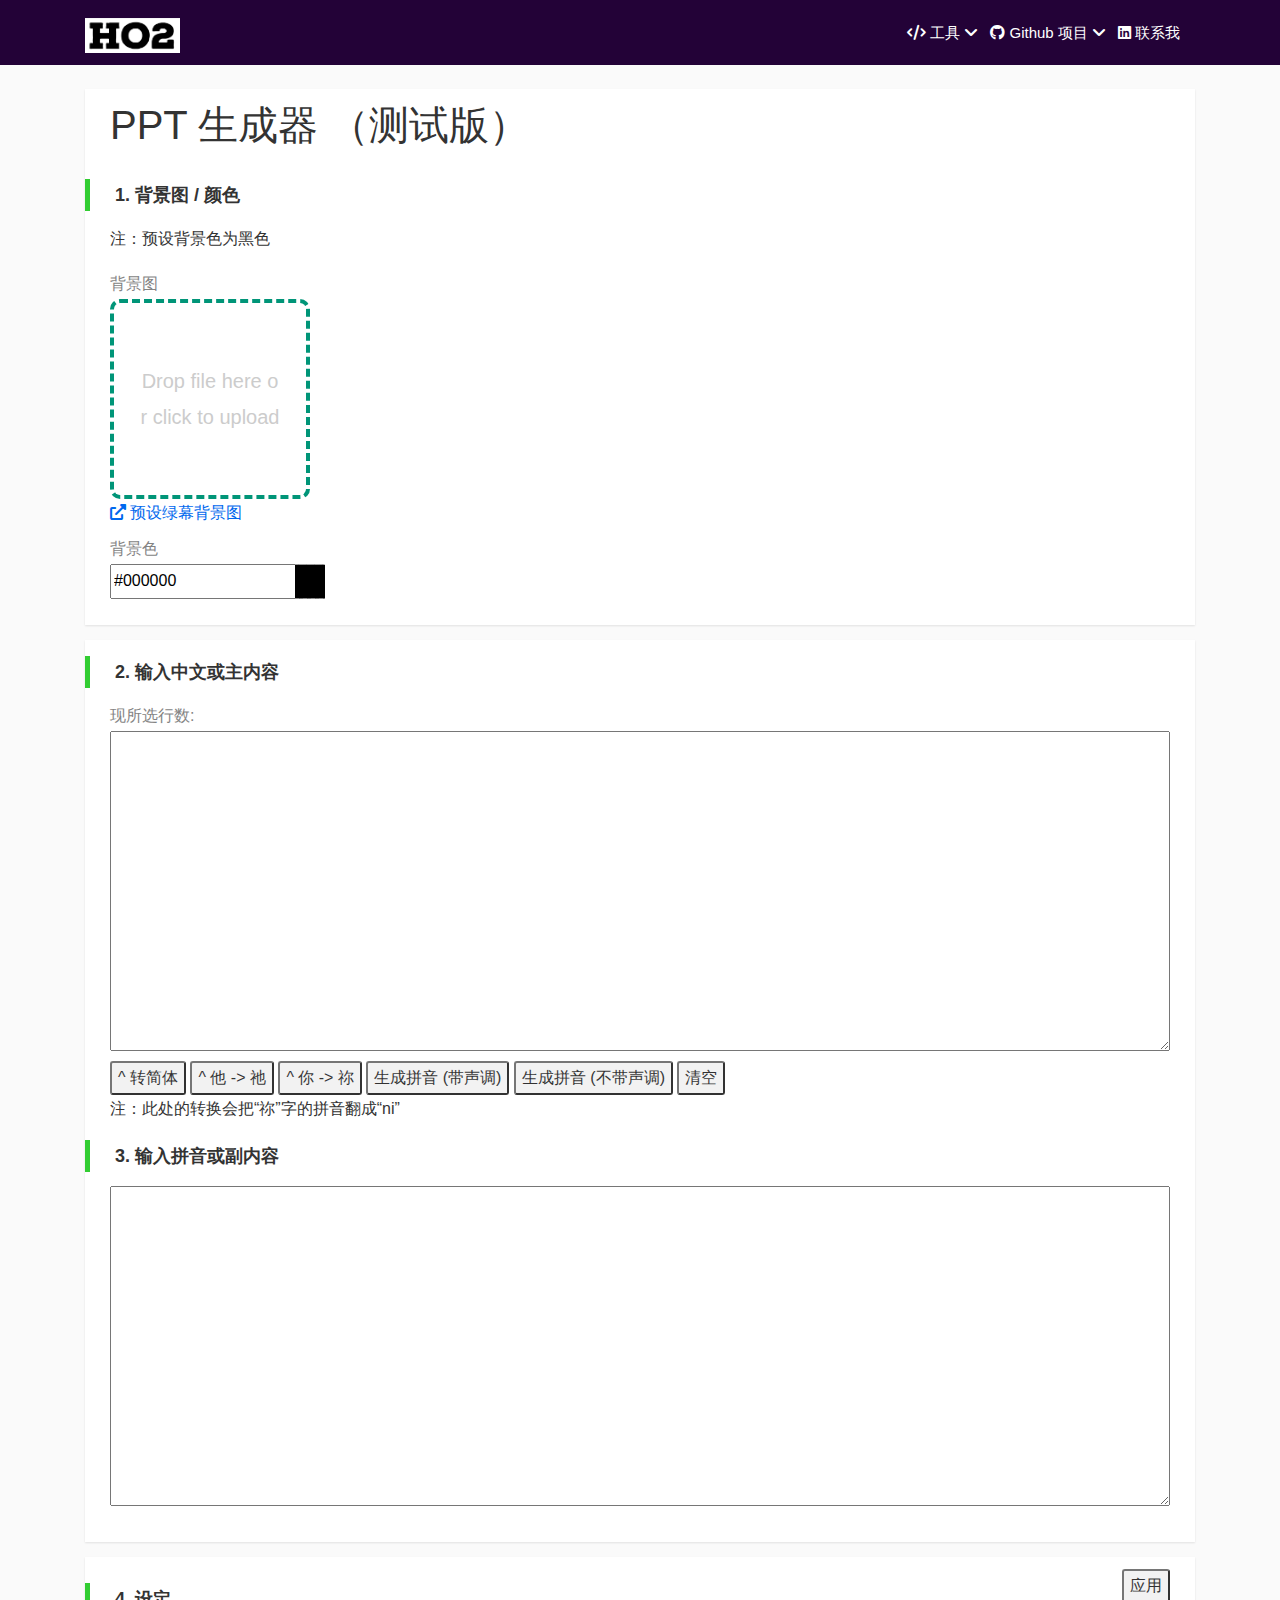
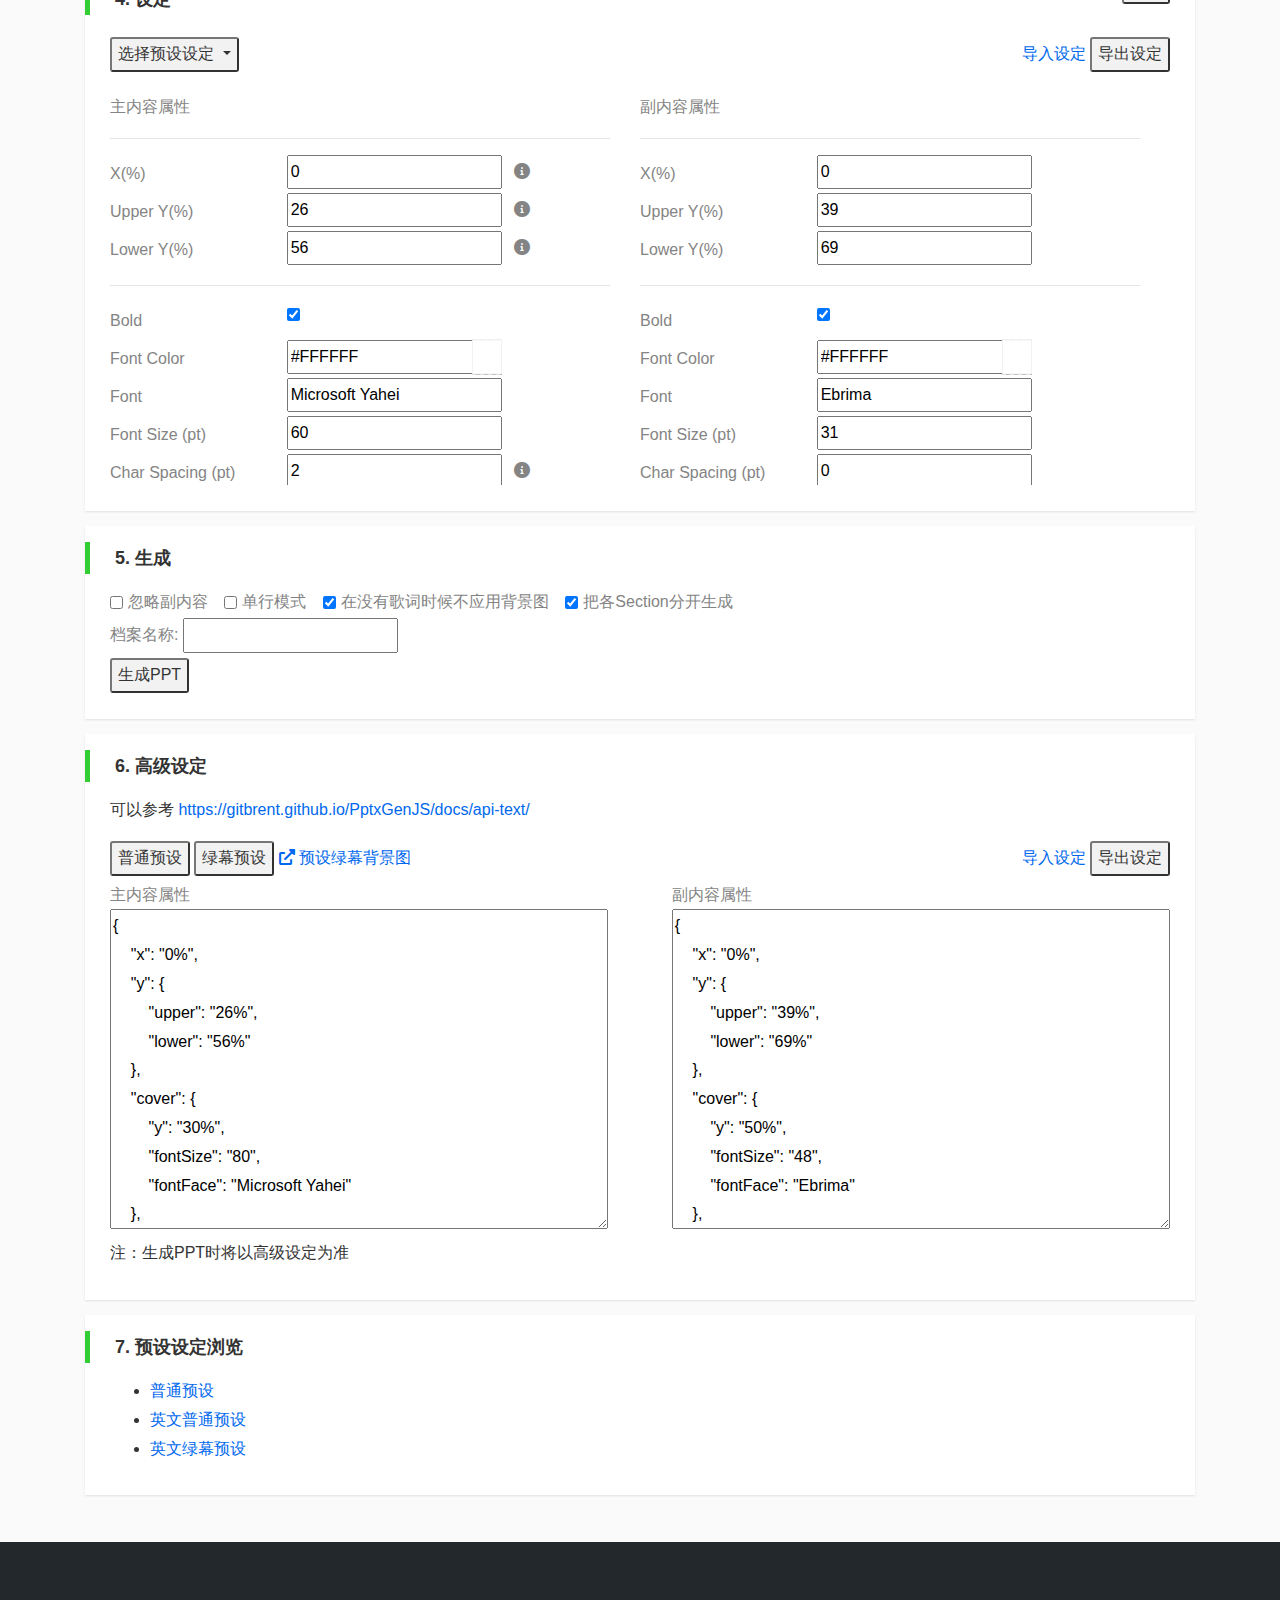
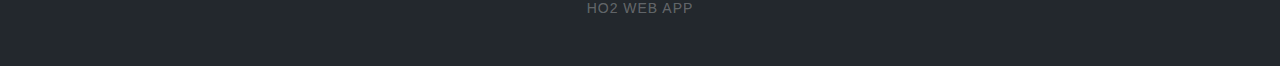
==== commit bbd830b3: "feat: add option to download the songs separately by section" ====
--- a/ppt-generator.html
+++ b/ppt-generator.html
@@ -1,832 +1,841 @@
-<!DOCTYPE html>
-<html class="js flexbox canvas canvastext webgl no-touch geolocation postmessage websqldatabase indexeddb hashchange history draganddrop websockets rgba hsla multiplebgs backgroundsize borderimage borderradius boxshadow textshadow opacity cssanimations csscolumns cssgradients cssreflections csstransforms csstransforms3d csstransitions fontface generatedcontent video audio localstorage sessionstorage webworkers no-applicationcache svg inlinesvg smil svgclippaths">
-
-<head>
-  <meta http-equiv="Content-Type" content="text/html; charset=UTF-8" />
-  <style class="vjs-styles-defaults">
-    .video-js {
-      width: 300px;
-      height: 150px;
-    }
-
-    .vjs-fluid {
-      padding-top: 56.25%;
-    }
-  </style>
-  <title>PPT Generator</title>
-
-  <meta http-equiv="X-UA-Compatible" content="IE=edge" />
-  <meta name="robots" content="index,follow" />
-  <meta name="viewport" content="width=device-width, user-scalable=no, minimum-scale=1.0, maximum-scale=1.0" />
-  <meta name="format-detection" content="telphone=no, email=no" />
-  <meta name="description" content="" />
-  <meta name="keywords" content="Jian Ying Convert to SRT" />
-  <meta name="description" itemprop="description" content="" />
-  <meta name="robots" content="max-image-preview:large" />
-  <link rel="stylesheet" id="global-styles-css" href="./bundle/global.css" type="text/css" media="all" />
-  <link rel="stylesheet" id="ce_responsive-css" href="./bundle/video-container.min.css" type="text/css" media="all" />
-  <link rel="stylesheet" id="animate-css" href="./bundle/animate.min.css" type="text/css" media="all" />
-  <link rel="stylesheet" id="awesome-css" href="./assets/fontawesome/css/all.min.css" type="text/css" media="all" />
-  <link rel="stylesheet" id="awesome-solid-css" href="./assets/fontawesome/css/solid.min.css" type="text/css" media="all" />
-  <link rel="stylesheet" id="bootstrap-css" href="./bundle/vendors/bootstrap4/css/bootstrap.min.css" type="text/css" media="all" />
-  <link rel="stylesheet" id="superfish-css" href="./bundle/vendors/superfish/superfish.css" type="text/css" media="all" />
-  <link rel="stylesheet" id="kratos-css" href="./bundle/style.css" type="text/css" media="all" />
-  <link rel="stylesheet" id="fancybox-css" href="./bundle/jquery.fancybox.min.css" type="text/css" media="all" />
-  <link rel="stylesheet" id="style-videojs-css" href="./bundle/video-js.css" type="text/css" media="all" />
-  <link rel="icon" href="assets\logo\cropped-ho2-logos_white.png" sizes="32x32" />
-  <link rel="icon" href="assets\logo\cropped-ho2-logos_white.png" sizes="192x192" />
-  <link rel="apple-touch-icon" href="assets\logo\cropped-ho2-logos_white.png" />
-  <meta name="msapplication-TileImage" content="assets\logo\cropped-ho2-logos_white.png" />
-  <script type="text/javascript" src="./bundle/jquery.min.js" id="jquery-js"></script>
-</head>
-
-<body data-spy="scroll" data-target=".scrollspy" data-new-gr-c-s-check-loaded="14.1058.0" data-gr-ext-installed="" data-new-gr-c-s-loaded="14.1058.0">
-  <div id="kratos-wrapper">
-    <div id="kratos-page">
-      <nav id="offcanvas-menu" class="menu-%e9%a1%b6%e9%83%a8%e8%8f%9c%e5%8d%95-container" style="height: 703px">
-        <ul id="" class="" style="touch-action: pan-y">
-          <li>
-            <a class="sf-with-ul"><i class="fa fa-code" aria-hidden="true"></i> 工具 </a>
-            <ul class="sub-menu" style="display: none">
-              <li>
-                <a href="./">剪映字幕导出工具</a>
-              </li>
-              <li>
-                <a href="./text-convertor.html">中文转换工具</a>
-              </li>
-              <li>
-                <a href="./ppt-generator.html">PPT 生成器</a>
-              </li>
-            </ul>
-          </li>
-          <li>
-            <a class="sf-with-ul"><i class="fa-brands fa-github" aria-hidden="true"></i> Github 项目 </a>
-            <ul class="sub-menu" style="display: none">
-              <li>
-                <a href="https://github.com/HowHow06/pptGenerator" target="_blank">Excel-PPT生成</a>
-              </li>
-            </ul>
-          </li>
-          <li>
-            <a href="https://www.linkedin.com/in/howard-lim-3b79a21b8/" target="_blank"><i class="fa-brands fa-linkedin"></i> 联系我 </a>
-          </li>
-        </ul>
-      </nav>
-      <div id="kratos-header">
-        <header id="kratos-header-section">
-          <div class="container">
-            <div class="nav-header">
-              <a href="#" class="js-kratos-nav-toggle kratos-nav-toggle"><i></i></a>
-              <h1 id="kratos-logo">
-                <a href="./">
-                  <img src="assets\logo\trimmed-Ho2-logos_white.png" alt="logo" height="35px" />
-                </a>
-              </h1>
-              <nav id="kratos-menu-wrap" class="menu-%e9%a1%b6%e9%83%a8%e8%8f%9c%e5%8d%95-container">
-                <ul id="kratos-primary-menu" class="sf-menu sf-js-enabled sf-arrows" style="touch-action: pan-y">
-                  <li>
-                    <a class="sf-with-ul"><i class="fa fa-code" aria-hidden="true"></i> 工具 </a>
-                    <ul class="sub-menu" style="display: none">
-                      <li>
-                        <a href="./">剪映字幕导出工具</a>
-                      </li>
-                      <li>
-                        <a href="./text-convertor.html">中文转换工具</a>
-                      </li>
-                      <li>
-                        <a href="./ppt-generator.html">PPT 生成器</a>
-                      </li>
-                    </ul>
-                  </li>
-                  <li>
-                    <a class="sf-with-ul"><i class="fa-brands fa-github" aria-hidden="true"></i> Github 项目 </a>
-                    <ul class="sub-menu" style="display: none">
-                      <li>
-                        <a href="https://github.com/HowHow06/pptGenerator" target="_blank">Excel-PPT生成</a>
-                      </li>
-                    </ul>
-                  </li>
-                  <li>
-                    <a href="https://www.linkedin.com/in/howard-lim-3b79a21b8/" target="_blank"><i class="fa-brands fa-linkedin"></i> 联系我 </a>
-                  </li>
-                </ul>
-              </nav>
-            </div>
-          </div>
-        </header>
-      </div>
-      <div class="kratos-start kratos-hero-2 kratos-post-header">
-        <div class="kratos-overlay kratos-post" style="background: #230237"></div>
-      </div>
-      <style type="text/css" rel="stylesheet">
-        label {
-          user-select: none;
-        }
-
-        .texttosrt {
-          width: 100%;
-          height: 320px;
-        }
-
-        .form-group {
-          margin-top: 5px;
-          margin-left: 21px;
-          margin-bottom: 10px;
-        }
-
-        .jytosrt-szhhf {
-          float: right;
-          margin-top: 5px;
-          margin-left: 26px;
-        }
-
-        .fileinput-button {
-          float: left;
-          position: relative;
-          display: block;
-          overflow: hidden;
-          margin-top: 0px;
-          margin-bottom: 10px;
-        }
-
-        .fileinput-button input {
-          position: absolute;
-          right: 0;
-          top: 0;
-          opacity: 0;
-          filter: "alpha(opacity=0)";
-          -ms-filter: "alpha(opacity=0)";
-          font-size: 20px;
-        }
-
-        .kratos-post-inner {
-          padding-top: 2px;
-        }
-
-        @media screen and (max-width: 768px) {
-          .kratos-post-inner {
-            padding-top: 2px;
-          }
-        }
-
-        .kratos-entry-title {
-          margin: 18px 0px 18px 0px;
-          font-size: 18px;
-          font-weight: bold;
-        }
-
-        .mysidebartool li a {
-          color: #3f3f3f;
-        }
-      </style>
-      <div id="kratos-blog-post" style="background: #fafafa" class="pt-4">
-        <link rel="stylesheet" href="./assets/css/drag-n-drop.css">
-<link rel="stylesheet" href="./bundle/vendors/coloris/coloris.min.css">
-<div class="container">
-    <div class="alert alert-success" style="display: none; position: fixed; right: 100px; top: 50px; z-index: 2000"
-        id="copied-alert">
-        <i class="fa-solid fa-circle-check"></i>
-        已复制到剪贴板
-    </div>
-    <div class="row">
-        <section id="main" class="col-md-12">
-            <article>
-                <div class="kratos-hentry kratos-post-inner clearfix">
-                    <div class="kratos-post-content">
-                        <!-- 开始 内容 -->
-                        <h1>PPT 生成器 （测试版）</h1>
-
-                        <h3>1. 背景图 / 颜色 </h3>
-                        <p>
-                            注：预设背景色为黑色
-                        </p>
-                        <div>
-                            <label class="form-check-label">背景图</label>
-                            <div class="drop-zone">
-                                <span class="drop-zone__prompt">Drop file here or click to upload</span>
-                                <input type="file" accept="image/*" name="myFile" id="uploadBackgroundImage"
-                                    class="drop-zone__input">
-                            </div>
-                            <a href="./assets/img/greenScreenWithBlackCover_v2.png" target="_blank">
-                                <i class="fa-solid fa-up-right-from-square"></i> 预设绿幕背景图
-                            </a>
-                        </div>
-                        <div class="mt-2 d-inline-block">
-                            <label class="form-check-label d-block" for="colorPickerBackground">背景色</label>
-                            <input type="text" id="colorPickerBackground" value="#000000" data-coloris>
-                        </div>
-                    </div>
-                </div>
-                <div class="kratos-hentry kratos-post-inner clearfix">
-                    <div class="kratos-post-content">
-                        <h3>2. 输入中文或主内容</h3>
-                        <div>
-                            <div>现所选行数:<span id="lineNo"></span></div>
-                            <textarea id="input-text" class="texttosrt"
-                                onkeyup="updateLineNumber(this, document.getElementById('lineNo'));"
-                                onmouseup="this.onkeyup();"></textarea>
-                            <button type="button" title="把以上内容转为简体" class="btn-custom"
-                                onclick="onConvertToSimplifiedClick()">
-                                ^ 转简体
-                            </button>
-                            <button type="button" title="把以上内容里的“他”转为“祂”" class="btn-custom"
-                                onclick="onConvertCharacterClick('他','祂')">
-                                ^ 他 -> 祂
-                            </button>
-                            <button type="button" title="把以上内容里的“你”转为“祢”" class="btn-custom"
-                                onclick="onConvertCharacterClick('你','祢')">
-                                ^ 你 -> 祢
-                            </button>
-                            <button type="button" title="在以下文本框生成拼音(带声调)" class="btn-custom"
-                                onclick="onGeneratePinyinClick({hasSound : true})">
-                                生成拼音 (带声调)
-                            </button>
-                            <button type="button" title="在以下文本框生成拼音(不带声调)" class="btn-custom"
-                                onclick="onGeneratePinyinClick({hasSound : false})">
-                                生成拼音 (不带声调)
-                            </button>
-                            <button type="button" class="btn-custom" onclick="onClearClick()">
-                                清空
-                            </button>
-                        </div>
-                        <p>
-                            注：此处的转换会把“祢”字的拼音翻成“ni”
-                        </p>
-
-
-                        <h3>3. 输入拼音或副内容</h3>
-                        <div id="outputWrapper">
-                            <textarea id="output-temp" class="texttosrt" spellcheck="false"></textarea>
-                        </div>
-                        <!-- 结束 内容 -->
-                    </div>
-
-                </div>
-                <div class="kratos-hentry kratos-post-inner clearfix">
-                    <div class="kratos-post-content">
-                        <!-- 内容 -->
-                        <div class="d-flex justify-content-between">
-                            <!-- <a href="#advanced-setting">高级设定</a> -->
-                            <div>
-                                <h3>4. 设定</h3>
-                            </div>
-                            <div>
-                                <button type="button" class="btn-custom" onclick="onApplySettingsClick()">
-                                    应用
-                                </button>
-                            </div>
-                        </div>
-
-                        <div class="d-flex justify-content-between my-2">
-                            <div>
-                                <button class="btn-custom dropdown-toggle" type="button" id="dropdownMenuButton"
-                                    data-toggle="dropdown" aria-haspopup="true" aria-expanded="false">
-                                    选择预设设定
-                                </button>
-                                <div class="dropdown-menu" aria-labelledby="dropdownMenuButton">
-                                    <button type="button" class="dropdown-item cursor-pointer"
-                                        onclick="onRestoreNormalDefaultOptionClick()">
-                                        普通预设
-                                    </button>
-                                    <button type="button" class="dropdown-item cursor-pointer"
-                                        onclick="onRestoreGreenScreenDefaultOptionClick()">
-                                        绿幕预设
-                                    </button>
-                                    <button type="button" class="dropdown-item cursor-pointer"
-                                        onclick="readSettingsFileFromURL('./assets/storage/EnglishOnlyv2.json')">
-                                        普通:英文
-                                    </button>
-                                    <button type="button" class="dropdown-item cursor-pointer"
-                                        onclick="readSettingsFileFromURL('./assets/storage/EnglishOnlyLivev2.json')">
-                                        绿幕:英文
-                                    </button>
-                                </div>
-                            </div>
-                            <div>
-                                <label class="custom-file-upload cursor-pointer onhover-underline default-anchor">
-                                    <input type="file" class="d-none" id="uploadSetting" />
-                                    导入设定
-                                </label>
-                                <button type="button" class="btn-custom" onclick="onExportSettingClick()">
-                                    导出设定
-                                </button>
-                            </div>
-                        </div>
-                        <!-- <div id="output"></div> -->
-                        <div class="d-flex justify-content-between settings-panel container-fluid p-0 m-0">
-                            <div class="row" style="width: 100%">
-                                <div class="col-md-6 col-sm-12 mt-md-2">
-                                    <span>主内容属性</span>
-                                    <hr>
-                                    <form action="post" id="primarySettings">
-                                        <div class="container-fluid p-0">
-                                            <div class="row">
-                                                <label for="x" class="col-sm-4 col-form-label">X(%)</label>
-                                                <div class="col-sm-8">
-                                                    <input type="number" id="x" name="x" placeholder="0">
-                                                    <i class="fa-solid fa-circle-info ml-2" data-toggle="tooltip"
-                                                        title="文本框与左边框之间的距离(0-100)"></i>
-                                                </div>
-                                            </div>
-                                            <div class="row">
-                                                <label for="y-upper" class="col-sm-4 col-form-label">Upper Y(%)</label>
-                                                <div class="col-sm-8">
-                                                    <input type="number" name="y-upper" placeholder="10">
-                                                    <i class="fa-solid fa-circle-info ml-2" data-toggle="tooltip"
-                                                        title="文本框与上边框之间的距离(0-100)"></i>
-                                                </div>
-                                            </div>
-                                            <div class="row">
-                                                <label for="y-lower" class="col-sm-4 col-form-label">Lower Y(%)</label>
-                                                <div class="col-sm-8">
-                                                    <input type="number" name="y-lower" placeholder="10">
-                                                    <i class="fa-solid fa-circle-info ml-2" data-toggle="tooltip"
-                                                        title="文本框与上边框之间的距离(0-100)"></i>
-                                                </div>
-                                            </div>
-                                            <hr>
-                                            <div class="row">
-                                                <label for="bold" class="col-sm-4 col-form-label">Bold</label>
-                                                <div class="col-sm-8">
-                                                    <input type="checkbox" name="bold">
-                                                </div>
-                                            </div>
-                                            <div class="row">
-                                                <label for="color" class="col-sm-4 col-form-label">Font Color</label>
-                                                <div class="col-sm-8">
-                                                    <input type="text" name="color" value="#000000" data-coloris>
-                                                </div>
-                                            </div>
-                                            <div class="row">
-                                                <label for="fontFace" class="col-sm-4 col-form-label">Font</label>
-                                                <div class="col-sm-8">
-                                                    <input list="fontFaces" name="fontFace" /></label>
-                                                    <datalist id="fontFaces">
-                                                    </datalist>
-                                                </div>
-                                            </div>
-                                            <div class="row">
-                                                <label for="fontSize" class="col-sm-4 col-form-label">Font Size
-                                                    (pt)</label>
-                                                <div class="col-sm-8">
-                                                    <input type="number" name="fontSize" placeholder="48">
-                                                </div>
-                                            </div>
-                                            <div class="row">
-                                                <label for="charSpacing" class="col-sm-4 col-form-label">Char Spacing
-                                                    (pt)</label>
-                                                <div class="col-sm-8">
-                                                    <input type="number" name="charSpacing" placeholder="2">
-                                                    <i class="fa-solid fa-circle-info ml-2" data-toggle="tooltip"
-                                                        title="文本间距"></i>
-                                                </div>
-                                            </div>
-                                            <hr>
-                                            <div class="row">
-                                                <label for="cover-y" class="col-sm-4 col-form-label">Cover Y(%)</label>
-                                                <div class="col-sm-8">
-                                                    <input type="number" name="cover-y" placeholder="10">
-                                                </div>
-                                            </div>
-                                            <div class="row">
-                                                <label for="cover-fontFace" class="col-sm-4 col-form-label">Cover
-                                                    Font</label>
-                                                <div class="col-sm-8">
-                                                    <input list="fontFaces" name="cover-fontFace" /></label>
-                                                </div>
-                                            </div>
-                                            <div class="row">
-                                                <label for="cover-fontSize" class="col-sm-4 col-form-label">Cover Font
-                                                    Size (pt)</label>
-                                                <div class="col-sm-8">
-                                                    <input type="number" name="cover-fontSize" placeholder="10">
-                                                </div>
-                                            </div>
-                                            <hr>
-                                            <div class="row">
-                                                <label for="hasGlow" class="col-sm-4 col-form-label">Has Glow</label>
-                                                <div class="col-sm-8">
-                                                    <input type="checkbox" name="hasGlow">
-                                                </div>
-                                            </div>
-                                            <div class="row">
-                                                <label for="glow-size" class="col-sm-4 col-form-label">Glow Size
-                                                    (pt)</label>
-                                                <div class="col-sm-8">
-                                                    <input type="number" name="glow-size" placeholder="5">
-                                                </div>
-                                            </div>
-                                            <div class="row">
-                                                <label for="glow-color" class="col-sm-4 col-form-label">Glow
-                                                    Color</label>
-                                                <div class="col-sm-8">
-                                                    <input type="text" name="glow-color" value="#000000" data-coloris>
-                                                </div>
-                                            </div>
-                                            <hr>
-                                            <div class="row">
-                                                <label for="hasOutline" class="col-sm-4 col-form-label">Has
-                                                    Outline</label>
-                                                <div class="col-sm-8">
-                                                    <input type="checkbox" name="hasOutline">
-                                                </div>
-                                            </div>
-                                            <div class="row">
-                                                <label for="outline-size" class="col-sm-4 col-form-label">Outline Weight
-                                                    (pt)</label>
-                                                <div class="col-sm-8">
-                                                    <input type="number" name="outline-size" placeholder="1">
-                                                </div>
-                                            </div>
-                                            <div class="row">
-                                                <label for="outline-color" class="col-sm-4 col-form-label">Outline
-                                                    Color</label>
-                                                <div class="col-sm-8">
-                                                    <input type="text" name="outline-color" value="#000000"
-                                                        data-coloris>
-                                                </div>
-                                            </div>
-                                            <hr>
-                                            <div class="row">
-                                                <label for="hasShadow" class="col-sm-4 col-form-label">Has
-                                                    Shadow</label>
-                                                <div class="col-sm-8">
-                                                    <input type="checkbox" name="hasShadow">
-                                                </div>
-                                            </div>
-                                            <div class="row">
-                                                <label for="shadow-type" class="col-sm-4 col-form-label">Shadow
-                                                    Type</label>
-                                                <div class="col-sm-8">
-                                                    <select name="shadow-type">
-                                                        <option value="outer">outer</option>
-                                                        <option value="inner">inner</option>
-                                                    </select>
-                                                </div>
-                                            </div>
-                                            <div class="row">
-                                                <label for="shadow-color" class="col-sm-4 col-form-label">Shadow
-                                                    Color</label>
-                                                <div class="col-sm-8">
-                                                    <input type="text" name="shadow-color" value="#000000" data-coloris>
-                                                </div>
-                                            </div>
-                                            <div class="row">
-                                                <label for="shadow-blur" class="col-sm-4 col-form-label">Shadow Blur
-                                                    (pt)</label>
-                                                <div class="col-sm-8">
-                                                    <input type="number" name="shadow-blur" placeholder="3">
-                                                </div>
-                                            </div>
-                                            <div class="row">
-                                                <label for="shadow-offset" class="col-sm-4 col-form-label">Shadow Offset
-                                                    (pt)</label>
-                                                <div class="col-sm-8">
-                                                    <input type="number" name="shadow-offset" placeholder="3">
-                                                </div>
-                                            </div>
-                                            <div class="row">
-                                                <label for="shadow-angle" class="col-sm-4 col-form-label">Shadow Angle
-                                                    (°)</label>
-                                                <div class="col-sm-8">
-                                                    <input type="number" name="shadow-angle" placeholder="45">
-                                                </div>
-                                            </div>
-                                            <div class="row">
-                                                <label for="shadow-opacity" class="col-sm-4 col-form-label">Shadow
-                                                    Opacity
-                                                    (°)</label>
-                                                <div class="col-sm-8">
-                                                    <input type="number" min="0" max="1" step="0.1"
-                                                        name="shadow-opacity" placeholder="0.5">
-                                                </div>
-                                            </div>
-                                        </div>
-                                    </form>
-
-                                </div>
-                                <div class="col-md-6 col-sm-12 mt-md-2 mt-sm-3">
-                                    <hr class="d-sm-block d-md-none">
-                                    <span>副内容属性</span>
-                                    <hr>
-                                    <form action="post" id="secondarySettings">
-                                        <div class="container-fluid p-0">
-                                            <div class="row">
-                                                <label for="x" class="col-sm-4 col-form-label">X(%)</label>
-                                                <div class="col-sm-8">
-                                                    <input type="number" id="x" name="x" placeholder="0">
-                                                </div>
-                                            </div>
-                                            <div class="row">
-                                                <label for="y-upper" class="col-sm-4 col-form-label">Upper Y(%)</label>
-                                                <div class="col-sm-8">
-                                                    <input type="number" name="y-upper" placeholder="10">
-                                                </div>
-                                            </div>
-                                            <div class="row">
-                                                <label for="y-lower" class="col-sm-4 col-form-label">Lower Y(%)</label>
-                                                <div class="col-sm-8">
-                                                    <input type="number" name="y-lower" placeholder="10">
-                                                </div>
-                                            </div>
-                                            <hr>
-                                            <div class="row">
-                                                <label for="bold" class="col-sm-4 col-form-label">Bold</label>
-                                                <div class="col-sm-8">
-                                                    <input type="checkbox" name="bold">
-                                                </div>
-                                            </div>
-                                            <div class="row">
-                                                <label for="color" class="col-sm-4 col-form-label">Font Color</label>
-                                                <div class="col-sm-8">
-                                                    <input type="text" name="color" value="#000000" data-coloris>
-                                                </div>
-                                            </div>
-                                            <div class="row">
-                                                <label for="fontFace" class="col-sm-4 col-form-label">Font</label>
-                                                <div class="col-sm-8">
-                                                    <input list="fontFaces" name="fontFace" /></label>
-                                                </div>
-                                            </div>
-                                            <div class="row">
-                                                <label for="fontSize" class="col-sm-4 col-form-label">Font Size
-                                                    (pt)</label>
-                                                <div class="col-sm-8">
-                                                    <input type="number" name="fontSize" placeholder="48">
-                                                </div>
-                                            </div>
-                                            <div class="row">
-                                                <label for="charSpacing" class="col-sm-4 col-form-label">Char Spacing
-                                                    (pt)</label>
-                                                <div class="col-sm-8">
-                                                    <input type="number" name="charSpacing" placeholder="2">
-                                                </div>
-                                            </div>
-
-                                            <hr>
-                                            <div class="row">
-                                                <label for="cover-y" class="col-sm-4 col-form-label">Cover Y(%)</label>
-                                                <div class="col-sm-8">
-                                                    <input type="number" name="cover-y" placeholder="10">
-                                                </div>
-                                            </div>
-                                            <div class="row">
-                                                <label for="cover-fontFace" class="col-sm-4 col-form-label">Cover
-                                                    Font</label>
-                                                <div class="col-sm-8">
-                                                    <input list="fontFaces" name="cover-fontFace" /></label>
-                                                </div>
-                                            </div>
-                                            <div class="row">
-                                                <label for="cover-fontSize" class="col-sm-4 col-form-label">Cover Font
-                                                    Size (pt)</label>
-                                                <div class="col-sm-8">
-                                                    <input type="number" name="cover-fontSize" placeholder="10">
-                                                </div>
-                                            </div>
-                                            <hr>
-                                            <div class="row">
-                                                <label for="hasGlow" class="col-sm-4 col-form-label">Has Glow</label>
-                                                <div class="col-sm-8">
-                                                    <input type="checkbox" name="hasGlow">
-                                                </div>
-                                            </div>
-                                            <div class="row">
-                                                <label for="glow-size" class="col-sm-4 col-form-label">Glow Size
-                                                    (pt)</label>
-                                                <div class="col-sm-8">
-                                                    <input type="number" name="glow-size" placeholder="5">
-                                                </div>
-                                            </div>
-                                            <div class="row">
-                                                <label for="glow-color" class="col-sm-4 col-form-label">Glow
-                                                    Color</label>
-                                                <div class="col-sm-8">
-                                                    <input type="text" name="glow-color" value="#000000" data-coloris>
-                                                </div>
-                                            </div>
-                                            <hr>
-                                            <div class="row">
-                                                <label for="hasOutline" class="col-sm-4 col-form-label">Has
-                                                    Outline</label>
-                                                <div class="col-sm-8">
-                                                    <input type="checkbox" name="hasOutline">
-                                                </div>
-                                            </div>
-                                            <div class="row">
-                                                <label for="outline-size" class="col-sm-4 col-form-label">Outline Weight
-                                                    (pt)</label>
-                                                <div class="col-sm-8">
-                                                    <input type="number" name="outline-size" placeholder="1">
-                                                </div>
-                                            </div>
-                                            <div class="row">
-                                                <label for="outline-color" class="col-sm-4 col-form-label">Outline
-                                                    Color</label>
-                                                <div class="col-sm-8">
-                                                    <input type="text" name="outline-color" value="#000000"
-                                                        data-coloris>
-                                                </div>
-                                            </div>
-                                            <hr>
-                                            <div class="row">
-                                                <label for="hasShadow" class="col-sm-4 col-form-label">Has
-                                                    Shadow</label>
-                                                <div class="col-sm-8">
-                                                    <input type="checkbox" name="hasShadow">
-                                                </div>
-                                            </div>
-                                            <div class="row">
-                                                <label for="shadow-type" class="col-sm-4 col-form-label">Shadow
-                                                    Type</label>
-                                                <div class="col-sm-8">
-                                                    <select name="shadow-type">
-                                                        <option value="outer">outer</option>
-                                                        <option value="inner">inner</option>
-                                                    </select>
-                                                </div>
-                                            </div>
-                                            <div class="row">
-                                                <label for="shadow-color" class="col-sm-4 col-form-label">Shadow
-                                                    Color</label>
-                                                <div class="col-sm-8">
-                                                    <input type="text" name="shadow-color" value="#000000" data-coloris>
-                                                </div>
-                                            </div>
-                                            <div class="row">
-                                                <label for="shadow-blur" class="col-sm-4 col-form-label">Shadow Blur
-                                                    (pt)</label>
-                                                <div class="col-sm-8">
-                                                    <input type="number" name="shadow-blur" placeholder="3">
-                                                </div>
-                                            </div>
-                                            <div class="row">
-                                                <label for="shadow-offset" class="col-sm-4 col-form-label">Shadow Offset
-                                                    (pt)</label>
-                                                <div class="col-sm-8">
-                                                    <input type="number" name="shadow-offset" placeholder="3">
-                                                </div>
-                                            </div>
-                                            <div class="row">
-                                                <label for="shadow-angle" class="col-sm-4 col-form-label">Shadow Angle
-                                                    (°)</label>
-                                                <div class="col-sm-8">
-                                                    <input type="number" name="shadow-angle" placeholder="45">
-                                                </div>
-                                            </div>
-                                            <div class="row">
-                                                <label for="shadow-opacity" class="col-sm-4 col-form-label">Shadow
-                                                    Opacity
-                                                    (°)</label>
-                                                <div class="col-sm-8">
-                                                    <input type="number" min="0" max="1" step="0.1"
-                                                        name="shadow-opacity" placeholder="0.5">
-                                                </div>
-                                            </div>
-                                        </div>
-                                    </form>
-                                </div>
-                            </div>
-
-                        </div>
-                    </div>
-                </div>
-                <div class="kratos-hentry kratos-post-inner clearfix">
-                    <div class="kratos-post-content">
-                        <!-- 内容 -->
-                        <h3>5. 生成</h3>
-                        <div>
-                            <div class="form-check form-check-inline">
-                                <input class="form-check-input" type="checkbox" id="chbHasIgnoreSecondaryContent">
-                                <label class="form-check-label" for="chbHasIgnoreSecondaryContent">忽略副内容</label>
-                            </div>
-                            <div class="form-check form-check-inline">
-                                <input class="form-check-input" type="checkbox" id="chbIsOneLinePerSlide">
-                                <label class="form-check-label" for="chbIsOneLinePerSlide">单行模式</label>
-                            </div>
-                            <div class="form-check form-check-inline">
-                                <input class="form-check-input" type="checkbox" id="chbIsBackgroundColorWhenEmpty" checked>
-                                <label class="form-check-label" for="chbIsBackgroundColorWhenEmpty">在没有歌词时候不应用背景图</label>
-                            </div>
-                        </div>
-                        <button type="button" class="btn-custom" onclick="onGeneratePptClick()">
-                            生成PPT
-                        </button>
-                    </div>
-                </div>
-                <div class="kratos-hentry kratos-post-inner clearfix">
-                    <div class="kratos-post-content">
-                        <!-- 内容 -->
-                        <div>
-                            <!-- <a href="#advanced-setting">高级设定</a> -->
-                            <h3>6. 高级设定</h3>
-                            <p>
-                                可以参考
-                                <a href="https://gitbrent.github.io/PptxGenJS/docs/api-text/" target="_blank">
-                                    https://gitbrent.github.io/PptxGenJS/docs/api-text/
-                                </a>
-                            </p>
-
-                            <div class="d-flex justify-content-between">
-                                <div>
-                                    <button type="button" class="btn-custom"
-                                        onclick="onRestoreNormalDefaultOptionClick()">
-                                        普通预设
-                                    </button>
-                                    <button type="button" class="btn-custom"
-                                        onclick="onRestoreGreenScreenDefaultOptionClick()">
-                                        绿幕预设
-                                    </button>
-                                    <a href="./assets/img/greenScreenWithBlackCover_v2.png" target="_blank">
-                                        <i class="fa-solid fa-up-right-from-square"></i> 预设绿幕背景图
-                                    </a>
-                                </div>
-                                <div>
-                                    <label class="custom-file-upload cursor-pointer onhover-underline default-anchor">
-                                        <input type="file" class="d-none" id="uploadSetting"
-                                            accept="application/JSON" />
-                                        导入设定
-                                    </label>
-
-                                    <button type="button" class="btn-custom" onclick="onExportSettingClick()">
-                                        导出设定
-                                    </button>
-                                </div>
-                            </div>
-
-
-                        </div>
-                        <div class="d-flex justify-content-between">
-                            <div style="width:47%">
-                                <span>主内容属性</span>
-                                <textarea id="txt-advanced-primary-options" class="texttosrt"></textarea>
-                            </div>
-                            <div style="width:47%">
-                                <span>副内容属性</span>
-                                <textarea id="txt-advanced-secondary-options" class="texttosrt"></textarea>
-                            </div>
-                        </div>
-                        <p>
-                            注：生成PPT时将以高级设定为准
-                        </p>
-                    </div>
-                </div>
-                <div class="kratos-hentry kratos-post-inner clearfix">
-                    <div class="kratos-post-content">
-                        <!-- 内容 -->
-                        <div>
-                            <!-- <a href="#advanced-setting">高级设定</a> -->
-                            <h3>7. 预设设定浏览</h3>
-                            <ul>
-                                <li><a href="./assets/storage/NewPptGeneratorSettingv3.json" target="_blank">普通预设</a>
-                                </li>
-                                <li><a href="./assets/storage/EnglishOnlyv2.json" target="_blank">英文普通预设</a></li>
-                                <li><a href="./assets/storage/EnglishOnlyLivev2.json" target="_blank">英文绿幕预设</a></li>
-                            </ul>
-                        </div>
-                    </div>
-                </div>
-            </article>
-        </section>
-    </div>
-</div>
-</div>
-<script type="text/javascript" src="./assets/js/drag-n-drop.js"></script>
-<script type="text/javascript" src="./bundle/vendors/pptxgen/pptxgen.bundle.js"></script>
-<script type="text/javascript" src="./bundle/vendors/coloris/coloris.min.js"></script>
-<script type="text/javascript" src="./bundle/vendors/sweetalert2/sweetalert2@11.js"></script>
-<script type="text/javascript" src="./assets/js/text-convertor.min.js"></script>
-<script type="text/javascript" src="./assets/js/ppt-generator.min.js"></script>
-
-      </div>
-      <footer>
-        <div id="footer">
-          <div class="cd-tool visible text-center">
-            <a class="cd-top cd-is-visible cd-fade-out"><span class="fa fa-chevron-up"></span></a>
-          </div>
-          <div class="container">
-            <div class="row justify-content-md-center">
-              <div class="col-md-6 col-md-offset-3 footer-list text-center">
-                <p class="kratos-social-icons"></p>
-                <p>HO2 Web App</p>
-              </div>
-            </div>
-          </div>
-        </div>
-      </footer>
-    </div>
-  </div>
-  <script type="text/javascript" src="./bundle/jquery.easing.min.js" id="easing-js"></script>
-  <script type="text/javascript" src="./bundle/jquery.qrcode.min.js" id="qrcode-js"></script>
-  <script type="text/javascript" src="./bundle/modernizr.min.js" id="modernizr-js"></script>
-  <script type="text/javascript" src="./bundle/vendors/bootstrap4/js/bootstrap.bundle.js" id="bootstrap-js"></script>
-  <script type="text/javascript" src="./bundle/jquery.waypoints.min.js" id="waypoints-js"></script>
-  <script type="text/javascript" src="./bundle/jquery.stellar.min.js" id="stellar-js"></script>
-  <script type="text/javascript" src="./bundle/vendors/superfish/hoverIntent.js" id="hoverIntents-js"></script>
-  <script type="text/javascript" src="./bundle/vendors/superfish/superfish.min.js" id="superfish-js"></script>
-  <script type="text/javascript" src="./bundle/kratos.js" id="kratos-js"></script>
-  <script type="text/javascript" src="./bundle/jquery.fancybox.min.js" id="fancybox-js"></script>
-  <script type="text/javascript" src="./bundle/video-js.min.js" id="script-videojs-js"></script>
-</body>
-
+<!DOCTYPE html>
+<html class="js flexbox canvas canvastext webgl no-touch geolocation postmessage websqldatabase indexeddb hashchange history draganddrop websockets rgba hsla multiplebgs backgroundsize borderimage borderradius boxshadow textshadow opacity cssanimations csscolumns cssgradients cssreflections csstransforms csstransforms3d csstransitions fontface generatedcontent video audio localstorage sessionstorage webworkers no-applicationcache svg inlinesvg smil svgclippaths">
+
+<head>
+  <meta http-equiv="Content-Type" content="text/html; charset=UTF-8" />
+  <style class="vjs-styles-defaults">
+    .video-js {
+      width: 300px;
+      height: 150px;
+    }
+
+    .vjs-fluid {
+      padding-top: 56.25%;
+    }
+  </style>
+  <title>PPT Generator</title>
+
+  <meta http-equiv="X-UA-Compatible" content="IE=edge" />
+  <meta name="robots" content="index,follow" />
+  <meta name="viewport" content="width=device-width, user-scalable=no, minimum-scale=1.0, maximum-scale=1.0" />
+  <meta name="format-detection" content="telphone=no, email=no" />
+  <meta name="description" content="" />
+  <meta name="keywords" content="Jian Ying Convert to SRT" />
+  <meta name="description" itemprop="description" content="" />
+  <meta name="robots" content="max-image-preview:large" />
+  <link rel="stylesheet" id="global-styles-css" href="./bundle/global.css" type="text/css" media="all" />
+  <link rel="stylesheet" id="ce_responsive-css" href="./bundle/video-container.min.css" type="text/css" media="all" />
+  <link rel="stylesheet" id="animate-css" href="./bundle/animate.min.css" type="text/css" media="all" />
+  <link rel="stylesheet" id="awesome-css" href="./assets/fontawesome/css/all.min.css" type="text/css" media="all" />
+  <link rel="stylesheet" id="awesome-solid-css" href="./assets/fontawesome/css/solid.min.css" type="text/css" media="all" />
+  <link rel="stylesheet" id="bootstrap-css" href="./bundle/vendors/bootstrap4/css/bootstrap.min.css" type="text/css" media="all" />
+  <link rel="stylesheet" id="superfish-css" href="./bundle/vendors/superfish/superfish.css" type="text/css" media="all" />
+  <link rel="stylesheet" id="kratos-css" href="./bundle/style.css" type="text/css" media="all" />
+  <link rel="stylesheet" id="fancybox-css" href="./bundle/jquery.fancybox.min.css" type="text/css" media="all" />
+  <link rel="stylesheet" id="style-videojs-css" href="./bundle/video-js.css" type="text/css" media="all" />
+  <link rel="icon" href="assets\logo\cropped-ho2-logos_white.png" sizes="32x32" />
+  <link rel="icon" href="assets\logo\cropped-ho2-logos_white.png" sizes="192x192" />
+  <link rel="apple-touch-icon" href="assets\logo\cropped-ho2-logos_white.png" />
+  <meta name="msapplication-TileImage" content="assets\logo\cropped-ho2-logos_white.png" />
+  <script type="text/javascript" src="./bundle/jquery.min.js" id="jquery-js"></script>
+</head>
+
+<body data-spy="scroll" data-target=".scrollspy" data-new-gr-c-s-check-loaded="14.1058.0" data-gr-ext-installed="" data-new-gr-c-s-loaded="14.1058.0">
+  <div id="kratos-wrapper">
+    <div id="kratos-page">
+      <nav id="offcanvas-menu" class="menu-%e9%a1%b6%e9%83%a8%e8%8f%9c%e5%8d%95-container" style="height: 703px">
+        <ul id="" class="" style="touch-action: pan-y">
+          <li>
+            <a class="sf-with-ul"><i class="fa fa-code" aria-hidden="true"></i> 工具 </a>
+            <ul class="sub-menu" style="display: none">
+              <li>
+                <a href="./">剪映字幕导出工具</a>
+              </li>
+              <li>
+                <a href="./text-convertor.html">中文转换工具</a>
+              </li>
+              <li>
+                <a href="./ppt-generator.html">PPT 生成器</a>
+              </li>
+            </ul>
+          </li>
+          <li>
+            <a class="sf-with-ul"><i class="fa-brands fa-github" aria-hidden="true"></i> Github 项目 </a>
+            <ul class="sub-menu" style="display: none">
+              <li>
+                <a href="https://github.com/HowHow06/pptGenerator" target="_blank">Excel-PPT生成</a>
+              </li>
+            </ul>
+          </li>
+          <li>
+            <a href="https://www.linkedin.com/in/howard-lim-3b79a21b8/" target="_blank"><i class="fa-brands fa-linkedin"></i> 联系我 </a>
+          </li>
+        </ul>
+      </nav>
+      <div id="kratos-header">
+        <header id="kratos-header-section">
+          <div class="container">
+            <div class="nav-header">
+              <a href="#" class="js-kratos-nav-toggle kratos-nav-toggle"><i></i></a>
+              <h1 id="kratos-logo">
+                <a href="./">
+                  <img src="assets\logo\trimmed-Ho2-logos_white.png" alt="logo" height="35px" />
+                </a>
+              </h1>
+              <nav id="kratos-menu-wrap" class="menu-%e9%a1%b6%e9%83%a8%e8%8f%9c%e5%8d%95-container">
+                <ul id="kratos-primary-menu" class="sf-menu sf-js-enabled sf-arrows" style="touch-action: pan-y">
+                  <li>
+                    <a class="sf-with-ul"><i class="fa fa-code" aria-hidden="true"></i> 工具 </a>
+                    <ul class="sub-menu" style="display: none">
+                      <li>
+                        <a href="./">剪映字幕导出工具</a>
+                      </li>
+                      <li>
+                        <a href="./text-convertor.html">中文转换工具</a>
+                      </li>
+                      <li>
+                        <a href="./ppt-generator.html">PPT 生成器</a>
+                      </li>
+                    </ul>
+                  </li>
+                  <li>
+                    <a class="sf-with-ul"><i class="fa-brands fa-github" aria-hidden="true"></i> Github 项目 </a>
+                    <ul class="sub-menu" style="display: none">
+                      <li>
+                        <a href="https://github.com/HowHow06/pptGenerator" target="_blank">Excel-PPT生成</a>
+                      </li>
+                    </ul>
+                  </li>
+                  <li>
+                    <a href="https://www.linkedin.com/in/howard-lim-3b79a21b8/" target="_blank"><i class="fa-brands fa-linkedin"></i> 联系我 </a>
+                  </li>
+                </ul>
+              </nav>
+            </div>
+          </div>
+        </header>
+      </div>
+      <div class="kratos-start kratos-hero-2 kratos-post-header">
+        <div class="kratos-overlay kratos-post" style="background: #230237"></div>
+      </div>
+      <style type="text/css" rel="stylesheet">
+        label {
+          user-select: none;
+        }
+
+        .texttosrt {
+          width: 100%;
+          height: 320px;
+        }
+
+        .form-group {
+          margin-top: 5px;
+          margin-left: 21px;
+          margin-bottom: 10px;
+        }
+
+        .jytosrt-szhhf {
+          float: right;
+          margin-top: 5px;
+          margin-left: 26px;
+        }
+
+        .fileinput-button {
+          float: left;
+          position: relative;
+          display: block;
+          overflow: hidden;
+          margin-top: 0px;
+          margin-bottom: 10px;
+        }
+
+        .fileinput-button input {
+          position: absolute;
+          right: 0;
+          top: 0;
+          opacity: 0;
+          filter: "alpha(opacity=0)";
+          -ms-filter: "alpha(opacity=0)";
+          font-size: 20px;
+        }
+
+        .kratos-post-inner {
+          padding-top: 2px;
+        }
+
+        @media screen and (max-width: 768px) {
+          .kratos-post-inner {
+            padding-top: 2px;
+          }
+        }
+
+        .kratos-entry-title {
+          margin: 18px 0px 18px 0px;
+          font-size: 18px;
+          font-weight: bold;
+        }
+
+        .mysidebartool li a {
+          color: #3f3f3f;
+        }
+      </style>
+      <div id="kratos-blog-post" style="background: #fafafa" class="pt-4">
+        <link rel="stylesheet" href="./assets/css/drag-n-drop.css">
+<link rel="stylesheet" href="./bundle/vendors/coloris/coloris.min.css">
+<div class="container">
+    <div class="alert alert-success" style="display: none; position: fixed; right: 100px; top: 50px; z-index: 2000"
+        id="copied-alert">
+        <i class="fa-solid fa-circle-check"></i>
+        已复制到剪贴板
+    </div>
+    <div class="row">
+        <section id="main" class="col-md-12">
+            <article>
+                <div class="kratos-hentry kratos-post-inner clearfix">
+                    <div class="kratos-post-content">
+                        <!-- 开始 内容 -->
+                        <h1>PPT 生成器 （测试版）</h1>
+
+                        <h3>1. 背景图 / 颜色 </h3>
+                        <p>
+                            注：预设背景色为黑色
+                        </p>
+                        <div>
+                            <label class="form-check-label">背景图</label>
+                            <div class="drop-zone">
+                                <span class="drop-zone__prompt">Drop file here or click to upload</span>
+                                <input type="file" accept="image/*" name="myFile" id="uploadBackgroundImage"
+                                    class="drop-zone__input">
+                            </div>
+                            <a href="./assets/img/greenScreenWithBlackCover_v2.png" target="_blank">
+                                <i class="fa-solid fa-up-right-from-square"></i> 预设绿幕背景图
+                            </a>
+                        </div>
+                        <div class="mt-2 d-inline-block">
+                            <label class="form-check-label d-block" for="colorPickerBackground">背景色</label>
+                            <input type="text" id="colorPickerBackground" value="#000000" data-coloris>
+                        </div>
+                    </div>
+                </div>
+                <div class="kratos-hentry kratos-post-inner clearfix">
+                    <div class="kratos-post-content">
+                        <h3>2. 输入中文或主内容</h3>
+                        <div>
+                            <div>现所选行数:<span id="lineNo"></span></div>
+                            <textarea id="input-text" class="texttosrt"
+                                onkeyup="updateLineNumber(this, document.getElementById('lineNo'));"
+                                onmouseup="this.onkeyup();"></textarea>
+                            <button type="button" title="把以上内容转为简体" class="btn-custom"
+                                onclick="onConvertToSimplifiedClick()">
+                                ^ 转简体
+                            </button>
+                            <button type="button" title="把以上内容里的“他”转为“祂”" class="btn-custom"
+                                onclick="onConvertCharacterClick('他','祂')">
+                                ^ 他 -> 祂
+                            </button>
+                            <button type="button" title="把以上内容里的“你”转为“祢”" class="btn-custom"
+                                onclick="onConvertCharacterClick('你','祢')">
+                                ^ 你 -> 祢
+                            </button>
+                            <button type="button" title="在以下文本框生成拼音(带声调)" class="btn-custom"
+                                onclick="onGeneratePinyinClick({hasSound : true})">
+                                生成拼音 (带声调)
+                            </button>
+                            <button type="button" title="在以下文本框生成拼音(不带声调)" class="btn-custom"
+                                onclick="onGeneratePinyinClick({hasSound : false})">
+                                生成拼音 (不带声调)
+                            </button>
+                            <button type="button" class="btn-custom" onclick="onClearClick()">
+                                清空
+                            </button>
+                        </div>
+                        <p>
+                            注：此处的转换会把“祢”字的拼音翻成“ni”
+                        </p>
+
+
+                        <h3>3. 输入拼音或副内容</h3>
+                        <div id="outputWrapper">
+                            <textarea id="output-temp" class="texttosrt" spellcheck="false"></textarea>
+                        </div>
+                        <!-- 结束 内容 -->
+                    </div>
+
+                </div>
+                <div class="kratos-hentry kratos-post-inner clearfix">
+                    <div class="kratos-post-content">
+                        <!-- 内容 -->
+                        <div class="d-flex justify-content-between">
+                            <!-- <a href="#advanced-setting">高级设定</a> -->
+                            <div>
+                                <h3>4. 设定</h3>
+                            </div>
+                            <div>
+                                <button type="button" class="btn-custom" onclick="onApplySettingsClick()">
+                                    应用
+                                </button>
+                            </div>
+                        </div>
+
+                        <div class="d-flex justify-content-between my-2">
+                            <div>
+                                <button class="btn-custom dropdown-toggle" type="button" id="dropdownMenuButton"
+                                    data-toggle="dropdown" aria-haspopup="true" aria-expanded="false">
+                                    选择预设设定
+                                </button>
+                                <div class="dropdown-menu" aria-labelledby="dropdownMenuButton">
+                                    <button type="button" class="dropdown-item cursor-pointer"
+                                        onclick="onRestoreNormalDefaultOptionClick()">
+                                        普通预设
+                                    </button>
+                                    <button type="button" class="dropdown-item cursor-pointer"
+                                        onclick="onRestoreGreenScreenDefaultOptionClick()">
+                                        绿幕预设
+                                    </button>
+                                    <button type="button" class="dropdown-item cursor-pointer"
+                                        onclick="readSettingsFileFromURL('./assets/storage/EnglishOnlyv2.json')">
+                                        普通:英文
+                                    </button>
+                                    <button type="button" class="dropdown-item cursor-pointer"
+                                        onclick="readSettingsFileFromURL('./assets/storage/EnglishOnlyLivev2.json')">
+                                        绿幕:英文
+                                    </button>
+                                </div>
+                            </div>
+                            <div>
+                                <label class="custom-file-upload cursor-pointer onhover-underline default-anchor">
+                                    <input type="file" class="d-none" id="uploadSetting" />
+                                    导入设定
+                                </label>
+                                <button type="button" class="btn-custom" onclick="onExportSettingClick()">
+                                    导出设定
+                                </button>
+                            </div>
+                        </div>
+                        <!-- <div id="output"></div> -->
+                        <div class="d-flex justify-content-between settings-panel container-fluid p-0 m-0">
+                            <div class="row" style="width: 100%">
+                                <div class="col-md-6 col-sm-12 mt-md-2">
+                                    <span>主内容属性</span>
+                                    <hr>
+                                    <form action="post" id="primarySettings">
+                                        <div class="container-fluid p-0">
+                                            <div class="row">
+                                                <label for="x" class="col-sm-4 col-form-label">X(%)</label>
+                                                <div class="col-sm-8">
+                                                    <input type="number" id="x" name="x" placeholder="0">
+                                                    <i class="fa-solid fa-circle-info ml-2" data-toggle="tooltip"
+                                                        title="文本框与左边框之间的距离(0-100)"></i>
+                                                </div>
+                                            </div>
+                                            <div class="row">
+                                                <label for="y-upper" class="col-sm-4 col-form-label">Upper Y(%)</label>
+                                                <div class="col-sm-8">
+                                                    <input type="number" name="y-upper" placeholder="10">
+                                                    <i class="fa-solid fa-circle-info ml-2" data-toggle="tooltip"
+                                                        title="文本框与上边框之间的距离(0-100)"></i>
+                                                </div>
+                                            </div>
+                                            <div class="row">
+                                                <label for="y-lower" class="col-sm-4 col-form-label">Lower Y(%)</label>
+                                                <div class="col-sm-8">
+                                                    <input type="number" name="y-lower" placeholder="10">
+                                                    <i class="fa-solid fa-circle-info ml-2" data-toggle="tooltip"
+                                                        title="文本框与上边框之间的距离(0-100)"></i>
+                                                </div>
+                                            </div>
+                                            <hr>
+                                            <div class="row">
+                                                <label for="bold" class="col-sm-4 col-form-label">Bold</label>
+                                                <div class="col-sm-8">
+                                                    <input type="checkbox" name="bold">
+                                                </div>
+                                            </div>
+                                            <div class="row">
+                                                <label for="color" class="col-sm-4 col-form-label">Font Color</label>
+                                                <div class="col-sm-8">
+                                                    <input type="text" name="color" value="#000000" data-coloris>
+                                                </div>
+                                            </div>
+                                            <div class="row">
+                                                <label for="fontFace" class="col-sm-4 col-form-label">Font</label>
+                                                <div class="col-sm-8">
+                                                    <input list="fontFaces" name="fontFace" /></label>
+                                                    <datalist id="fontFaces">
+                                                    </datalist>
+                                                </div>
+                                            </div>
+                                            <div class="row">
+                                                <label for="fontSize" class="col-sm-4 col-form-label">Font Size
+                                                    (pt)</label>
+                                                <div class="col-sm-8">
+                                                    <input type="number" name="fontSize" placeholder="48">
+                                                </div>
+                                            </div>
+                                            <div class="row">
+                                                <label for="charSpacing" class="col-sm-4 col-form-label">Char Spacing
+                                                    (pt)</label>
+                                                <div class="col-sm-8">
+                                                    <input type="number" name="charSpacing" placeholder="2">
+                                                    <i class="fa-solid fa-circle-info ml-2" data-toggle="tooltip"
+                                                        title="文本间距"></i>
+                                                </div>
+                                            </div>
+                                            <hr>
+                                            <div class="row">
+                                                <label for="cover-y" class="col-sm-4 col-form-label">Cover Y(%)</label>
+                                                <div class="col-sm-8">
+                                                    <input type="number" name="cover-y" placeholder="10">
+                                                </div>
+                                            </div>
+                                            <div class="row">
+                                                <label for="cover-fontFace" class="col-sm-4 col-form-label">Cover
+                                                    Font</label>
+                                                <div class="col-sm-8">
+                                                    <input list="fontFaces" name="cover-fontFace" /></label>
+                                                </div>
+                                            </div>
+                                            <div class="row">
+                                                <label for="cover-fontSize" class="col-sm-4 col-form-label">Cover Font
+                                                    Size (pt)</label>
+                                                <div class="col-sm-8">
+                                                    <input type="number" name="cover-fontSize" placeholder="10">
+                                                </div>
+                                            </div>
+                                            <hr>
+                                            <div class="row">
+                                                <label for="hasGlow" class="col-sm-4 col-form-label">Has Glow</label>
+                                                <div class="col-sm-8">
+                                                    <input type="checkbox" name="hasGlow">
+                                                </div>
+                                            </div>
+                                            <div class="row">
+                                                <label for="glow-size" class="col-sm-4 col-form-label">Glow Size
+                                                    (pt)</label>
+                                                <div class="col-sm-8">
+                                                    <input type="number" name="glow-size" placeholder="5">
+                                                </div>
+                                            </div>
+                                            <div class="row">
+                                                <label for="glow-color" class="col-sm-4 col-form-label">Glow
+                                                    Color</label>
+                                                <div class="col-sm-8">
+                                                    <input type="text" name="glow-color" value="#000000" data-coloris>
+                                                </div>
+                                            </div>
+                                            <hr>
+                                            <div class="row">
+                                                <label for="hasOutline" class="col-sm-4 col-form-label">Has
+                                                    Outline</label>
+                                                <div class="col-sm-8">
+                                                    <input type="checkbox" name="hasOutline">
+                                                </div>
+                                            </div>
+                                            <div class="row">
+                                                <label for="outline-size" class="col-sm-4 col-form-label">Outline Weight
+                                                    (pt)</label>
+                                                <div class="col-sm-8">
+                                                    <input type="number" name="outline-size" placeholder="1">
+                                                </div>
+                                            </div>
+                                            <div class="row">
+                                                <label for="outline-color" class="col-sm-4 col-form-label">Outline
+                                                    Color</label>
+                                                <div class="col-sm-8">
+                                                    <input type="text" name="outline-color" value="#000000"
+                                                        data-coloris>
+                                                </div>
+                                            </div>
+                                            <hr>
+                                            <div class="row">
+                                                <label for="hasShadow" class="col-sm-4 col-form-label">Has
+                                                    Shadow</label>
+                                                <div class="col-sm-8">
+                                                    <input type="checkbox" name="hasShadow">
+                                                </div>
+                                            </div>
+                                            <div class="row">
+                                                <label for="shadow-type" class="col-sm-4 col-form-label">Shadow
+                                                    Type</label>
+                                                <div class="col-sm-8">
+                                                    <select name="shadow-type">
+                                                        <option value="outer">outer</option>
+                                                        <option value="inner">inner</option>
+                                                    </select>
+                                                </div>
+                                            </div>
+                                            <div class="row">
+                                                <label for="shadow-color" class="col-sm-4 col-form-label">Shadow
+                                                    Color</label>
+                                                <div class="col-sm-8">
+                                                    <input type="text" name="shadow-color" value="#000000" data-coloris>
+                                                </div>
+                                            </div>
+                                            <div class="row">
+                                                <label for="shadow-blur" class="col-sm-4 col-form-label">Shadow Blur
+                                                    (pt)</label>
+                                                <div class="col-sm-8">
+                                                    <input type="number" name="shadow-blur" placeholder="3">
+                                                </div>
+                                            </div>
+                                            <div class="row">
+                                                <label for="shadow-offset" class="col-sm-4 col-form-label">Shadow Offset
+                                                    (pt)</label>
+                                                <div class="col-sm-8">
+                                                    <input type="number" name="shadow-offset" placeholder="3">
+                                                </div>
+                                            </div>
+                                            <div class="row">
+                                                <label for="shadow-angle" class="col-sm-4 col-form-label">Shadow Angle
+                                                    (°)</label>
+                                                <div class="col-sm-8">
+                                                    <input type="number" name="shadow-angle" placeholder="45">
+                                                </div>
+                                            </div>
+                                            <div class="row">
+                                                <label for="shadow-opacity" class="col-sm-4 col-form-label">Shadow
+                                                    Opacity
+                                                    (°)</label>
+                                                <div class="col-sm-8">
+                                                    <input type="number" min="0" max="1" step="0.1"
+                                                        name="shadow-opacity" placeholder="0.5">
+                                                </div>
+                                            </div>
+                                        </div>
+                                    </form>
+
+                                </div>
+                                <div class="col-md-6 col-sm-12 mt-md-2 mt-sm-3">
+                                    <hr class="d-sm-block d-md-none">
+                                    <span>副内容属性</span>
+                                    <hr>
+                                    <form action="post" id="secondarySettings">
+                                        <div class="container-fluid p-0">
+                                            <div class="row">
+                                                <label for="x" class="col-sm-4 col-form-label">X(%)</label>
+                                                <div class="col-sm-8">
+                                                    <input type="number" id="x" name="x" placeholder="0">
+                                                </div>
+                                            </div>
+                                            <div class="row">
+                                                <label for="y-upper" class="col-sm-4 col-form-label">Upper Y(%)</label>
+                                                <div class="col-sm-8">
+                                                    <input type="number" name="y-upper" placeholder="10">
+                                                </div>
+                                            </div>
+                                            <div class="row">
+                                                <label for="y-lower" class="col-sm-4 col-form-label">Lower Y(%)</label>
+                                                <div class="col-sm-8">
+                                                    <input type="number" name="y-lower" placeholder="10">
+                                                </div>
+                                            </div>
+                                            <hr>
+                                            <div class="row">
+                                                <label for="bold" class="col-sm-4 col-form-label">Bold</label>
+                                                <div class="col-sm-8">
+                                                    <input type="checkbox" name="bold">
+                                                </div>
+                                            </div>
+                                            <div class="row">
+                                                <label for="color" class="col-sm-4 col-form-label">Font Color</label>
+                                                <div class="col-sm-8">
+                                                    <input type="text" name="color" value="#000000" data-coloris>
+                                                </div>
+                                            </div>
+                                            <div class="row">
+                                                <label for="fontFace" class="col-sm-4 col-form-label">Font</label>
+                                                <div class="col-sm-8">
+                                                    <input list="fontFaces" name="fontFace" /></label>
+                                                </div>
+                                            </div>
+                                            <div class="row">
+                                                <label for="fontSize" class="col-sm-4 col-form-label">Font Size
+                                                    (pt)</label>
+                                                <div class="col-sm-8">
+                                                    <input type="number" name="fontSize" placeholder="48">
+                                                </div>
+                                            </div>
+                                            <div class="row">
+                                                <label for="charSpacing" class="col-sm-4 col-form-label">Char Spacing
+                                                    (pt)</label>
+                                                <div class="col-sm-8">
+                                                    <input type="number" name="charSpacing" placeholder="2">
+                                                </div>
+                                            </div>
+
+                                            <hr>
+                                            <div class="row">
+                                                <label for="cover-y" class="col-sm-4 col-form-label">Cover Y(%)</label>
+                                                <div class="col-sm-8">
+                                                    <input type="number" name="cover-y" placeholder="10">
+                                                </div>
+                                            </div>
+                                            <div class="row">
+                                                <label for="cover-fontFace" class="col-sm-4 col-form-label">Cover
+                                                    Font</label>
+                                                <div class="col-sm-8">
+                                                    <input list="fontFaces" name="cover-fontFace" /></label>
+                                                </div>
+                                            </div>
+                                            <div class="row">
+                                                <label for="cover-fontSize" class="col-sm-4 col-form-label">Cover Font
+                                                    Size (pt)</label>
+                                                <div class="col-sm-8">
+                                                    <input type="number" name="cover-fontSize" placeholder="10">
+                                                </div>
+                                            </div>
+                                            <hr>
+                                            <div class="row">
+                                                <label for="hasGlow" class="col-sm-4 col-form-label">Has Glow</label>
+                                                <div class="col-sm-8">
+                                                    <input type="checkbox" name="hasGlow">
+                                                </div>
+                                            </div>
+                                            <div class="row">
+                                                <label for="glow-size" class="col-sm-4 col-form-label">Glow Size
+                                                    (pt)</label>
+                                                <div class="col-sm-8">
+                                                    <input type="number" name="glow-size" placeholder="5">
+                                                </div>
+                                            </div>
+                                            <div class="row">
+                                                <label for="glow-color" class="col-sm-4 col-form-label">Glow
+                                                    Color</label>
+                                                <div class="col-sm-8">
+                                                    <input type="text" name="glow-color" value="#000000" data-coloris>
+                                                </div>
+                                            </div>
+                                            <hr>
+                                            <div class="row">
+                                                <label for="hasOutline" class="col-sm-4 col-form-label">Has
+                                                    Outline</label>
+                                                <div class="col-sm-8">
+                                                    <input type="checkbox" name="hasOutline">
+                                                </div>
+                                            </div>
+                                            <div class="row">
+                                                <label for="outline-size" class="col-sm-4 col-form-label">Outline Weight
+                                                    (pt)</label>
+                                                <div class="col-sm-8">
+                                                    <input type="number" name="outline-size" placeholder="1">
+                                                </div>
+                                            </div>
+                                            <div class="row">
+                                                <label for="outline-color" class="col-sm-4 col-form-label">Outline
+                                                    Color</label>
+                                                <div class="col-sm-8">
+                                                    <input type="text" name="outline-color" value="#000000"
+                                                        data-coloris>
+                                                </div>
+                                            </div>
+                                            <hr>
+                                            <div class="row">
+                                                <label for="hasShadow" class="col-sm-4 col-form-label">Has
+                                                    Shadow</label>
+                                                <div class="col-sm-8">
+                                                    <input type="checkbox" name="hasShadow">
+                                                </div>
+                                            </div>
+                                            <div class="row">
+                                                <label for="shadow-type" class="col-sm-4 col-form-label">Shadow
+                                                    Type</label>
+                                                <div class="col-sm-8">
+                                                    <select name="shadow-type">
+                                                        <option value="outer">outer</option>
+                                                        <option value="inner">inner</option>
+                                                    </select>
+                                                </div>
+                                            </div>
+                                            <div class="row">
+                                                <label for="shadow-color" class="col-sm-4 col-form-label">Shadow
+                                                    Color</label>
+                                                <div class="col-sm-8">
+                                                    <input type="text" name="shadow-color" value="#000000" data-coloris>
+                                                </div>
+                                            </div>
+                                            <div class="row">
+                                                <label for="shadow-blur" class="col-sm-4 col-form-label">Shadow Blur
+                                                    (pt)</label>
+                                                <div class="col-sm-8">
+                                                    <input type="number" name="shadow-blur" placeholder="3">
+                                                </div>
+                                            </div>
+                                            <div class="row">
+                                                <label for="shadow-offset" class="col-sm-4 col-form-label">Shadow Offset
+                                                    (pt)</label>
+                                                <div class="col-sm-8">
+                                                    <input type="number" name="shadow-offset" placeholder="3">
+                                                </div>
+                                            </div>
+                                            <div class="row">
+                                                <label for="shadow-angle" class="col-sm-4 col-form-label">Shadow Angle
+                                                    (°)</label>
+                                                <div class="col-sm-8">
+                                                    <input type="number" name="shadow-angle" placeholder="45">
+                                                </div>
+                                            </div>
+                                            <div class="row">
+                                                <label for="shadow-opacity" class="col-sm-4 col-form-label">Shadow
+                                                    Opacity
+                                                    (°)</label>
+                                                <div class="col-sm-8">
+                                                    <input type="number" min="0" max="1" step="0.1"
+                                                        name="shadow-opacity" placeholder="0.5">
+                                                </div>
+                                            </div>
+                                        </div>
+                                    </form>
+                                </div>
+                            </div>
+
+                        </div>
+                    </div>
+                </div>
+                <div class="kratos-hentry kratos-post-inner clearfix">
+                    <div class="kratos-post-content">
+                        <!-- 内容 -->
+                        <h3>5. 生成</h3>
+                        <div>
+                            <div class="form-check form-check-inline">
+                                <input class="form-check-input" type="checkbox" id="chbHasIgnoreSecondaryContent">
+                                <label class="form-check-label" for="chbHasIgnoreSecondaryContent">忽略副内容</label>
+                            </div>
+                            <div class="form-check form-check-inline">
+                                <input class="form-check-input" type="checkbox" id="chbIsOneLinePerSlide">
+                                <label class="form-check-label" for="chbIsOneLinePerSlide">单行模式</label>
+                            </div>
+                            <div class="form-check form-check-inline">
+                                <input class="form-check-input" type="checkbox" id="chbIsBackgroundColorWhenEmpty" checked>
+                                <label class="form-check-label" for="chbIsBackgroundColorWhenEmpty">在没有歌词时候不应用背景图</label>
+                            </div>
+                            <div class="form-check form-check-inline">
+                                <input class="form-check-input" type="checkbox" id="chbIsSavePptBySection" checked>
+                                <label class="form-check-label" for="chbIsSavePptBySection">把各Section分开生成</label>
+                            </div>
+                            <div >
+                                <label for="txtFileName">档案名称: </label>
+                                <input type="text" id="txtFileName">
+                            </div>
+                        </div>
+                        <button type="button" class="btn-custom" onclick="onGeneratePptClick()">
+                            生成PPT
+                        </button>
+                    </div>
+                </div>
+                <div class="kratos-hentry kratos-post-inner clearfix">
+                    <div class="kratos-post-content">
+                        <!-- 内容 -->
+                        <div>
+                            <!-- <a href="#advanced-setting">高级设定</a> -->
+                            <h3>6. 高级设定</h3>
+                            <p>
+                                可以参考
+                                <a href="https://gitbrent.github.io/PptxGenJS/docs/api-text/" target="_blank">
+                                    https://gitbrent.github.io/PptxGenJS/docs/api-text/
+                                </a>
+                            </p>
+
+                            <div class="d-flex justify-content-between">
+                                <div>
+                                    <button type="button" class="btn-custom"
+                                        onclick="onRestoreNormalDefaultOptionClick()">
+                                        普通预设
+                                    </button>
+                                    <button type="button" class="btn-custom"
+                                        onclick="onRestoreGreenScreenDefaultOptionClick()">
+                                        绿幕预设
+                                    </button>
+                                    <a href="./assets/img/greenScreenWithBlackCover_v2.png" target="_blank">
+                                        <i class="fa-solid fa-up-right-from-square"></i> 预设绿幕背景图
+                                    </a>
+                                </div>
+                                <div>
+                                    <label class="custom-file-upload cursor-pointer onhover-underline default-anchor">
+                                        <input type="file" class="d-none" id="uploadSetting"
+                                            accept="application/JSON" />
+                                        导入设定
+                                    </label>
+
+                                    <button type="button" class="btn-custom" onclick="onExportSettingClick()">
+                                        导出设定
+                                    </button>
+                                </div>
+                            </div>
+
+
+                        </div>
+                        <div class="d-flex justify-content-between">
+                            <div style="width:47%">
+                                <span>主内容属性</span>
+                                <textarea id="txt-advanced-primary-options" class="texttosrt"></textarea>
+                            </div>
+                            <div style="width:47%">
+                                <span>副内容属性</span>
+                                <textarea id="txt-advanced-secondary-options" class="texttosrt"></textarea>
+                            </div>
+                        </div>
+                        <p>
+                            注：生成PPT时将以高级设定为准
+                        </p>
+                    </div>
+                </div>
+                <div class="kratos-hentry kratos-post-inner clearfix">
+                    <div class="kratos-post-content">
+                        <!-- 内容 -->
+                        <div>
+                            <!-- <a href="#advanced-setting">高级设定</a> -->
+                            <h3>7. 预设设定浏览</h3>
+                            <ul>
+                                <li><a href="./assets/storage/NewPptGeneratorSettingv3.json" target="_blank">普通预设</a>
+                                </li>
+                                <li><a href="./assets/storage/EnglishOnlyv2.json" target="_blank">英文普通预设</a></li>
+                                <li><a href="./assets/storage/EnglishOnlyLivev2.json" target="_blank">英文绿幕预设</a></li>
+                            </ul>
+                        </div>
+                    </div>
+                </div>
+            </article>
+        </section>
+    </div>
+</div>
+</div>
+<script type="text/javascript" src="./assets/js/drag-n-drop.js"></script>
+<script type="text/javascript" src="./bundle/vendors/pptxgen/pptxgen.bundle.js"></script>
+<script type="text/javascript" src="./bundle/vendors/coloris/coloris.js"></script>
+<script type="text/javascript" src="./bundle/vendors/sweetalert2/sweetalert2@11.js"></script>
+<script type="text/javascript" src="./bundle/vendors/jszip/jszip.min.js"></script>
+<script type="text/javascript" src="./assets/js/text-convertor.min.js"></script>
+<script type="text/javascript" src="./assets/js/ppt-generator.min.js"></script>
+
+      </div>
+      <footer>
+        <div id="footer">
+          <div class="cd-tool visible text-center">
+            <a class="cd-top cd-is-visible cd-fade-out"><span class="fa fa-chevron-up"></span></a>
+          </div>
+          <div class="container">
+            <div class="row justify-content-md-center">
+              <div class="col-md-6 col-md-offset-3 footer-list text-center">
+                <p class="kratos-social-icons"></p>
+                <p>HO2 Web App</p>
+              </div>
+            </div>
+          </div>
+        </div>
+      </footer>
+    </div>
+  </div>
+  <script type="text/javascript" src="./bundle/jquery.easing.min.js" id="easing-js"></script>
+  <script type="text/javascript" src="./bundle/jquery.qrcode.min.js" id="qrcode-js"></script>
+  <script type="text/javascript" src="./bundle/modernizr.min.js" id="modernizr-js"></script>
+  <script type="text/javascript" src="./bundle/vendors/bootstrap4/js/bootstrap.bundle.js" id="bootstrap-js"></script>
+  <script type="text/javascript" src="./bundle/jquery.waypoints.min.js" id="waypoints-js"></script>
+  <script type="text/javascript" src="./bundle/jquery.stellar.min.js" id="stellar-js"></script>
+  <script type="text/javascript" src="./bundle/vendors/superfish/hoverIntent.js" id="hoverIntents-js"></script>
+  <script type="text/javascript" src="./bundle/vendors/superfish/superfish.min.js" id="superfish-js"></script>
+  <script type="text/javascript" src="./bundle/kratos.js" id="kratos-js"></script>
+  <script type="text/javascript" src="./bundle/jquery.fancybox.min.js" id="fancybox-js"></script>
+  <script type="text/javascript" src="./bundle/video-js.min.js" id="script-videojs-js"></script>
+</body>
+
 </html>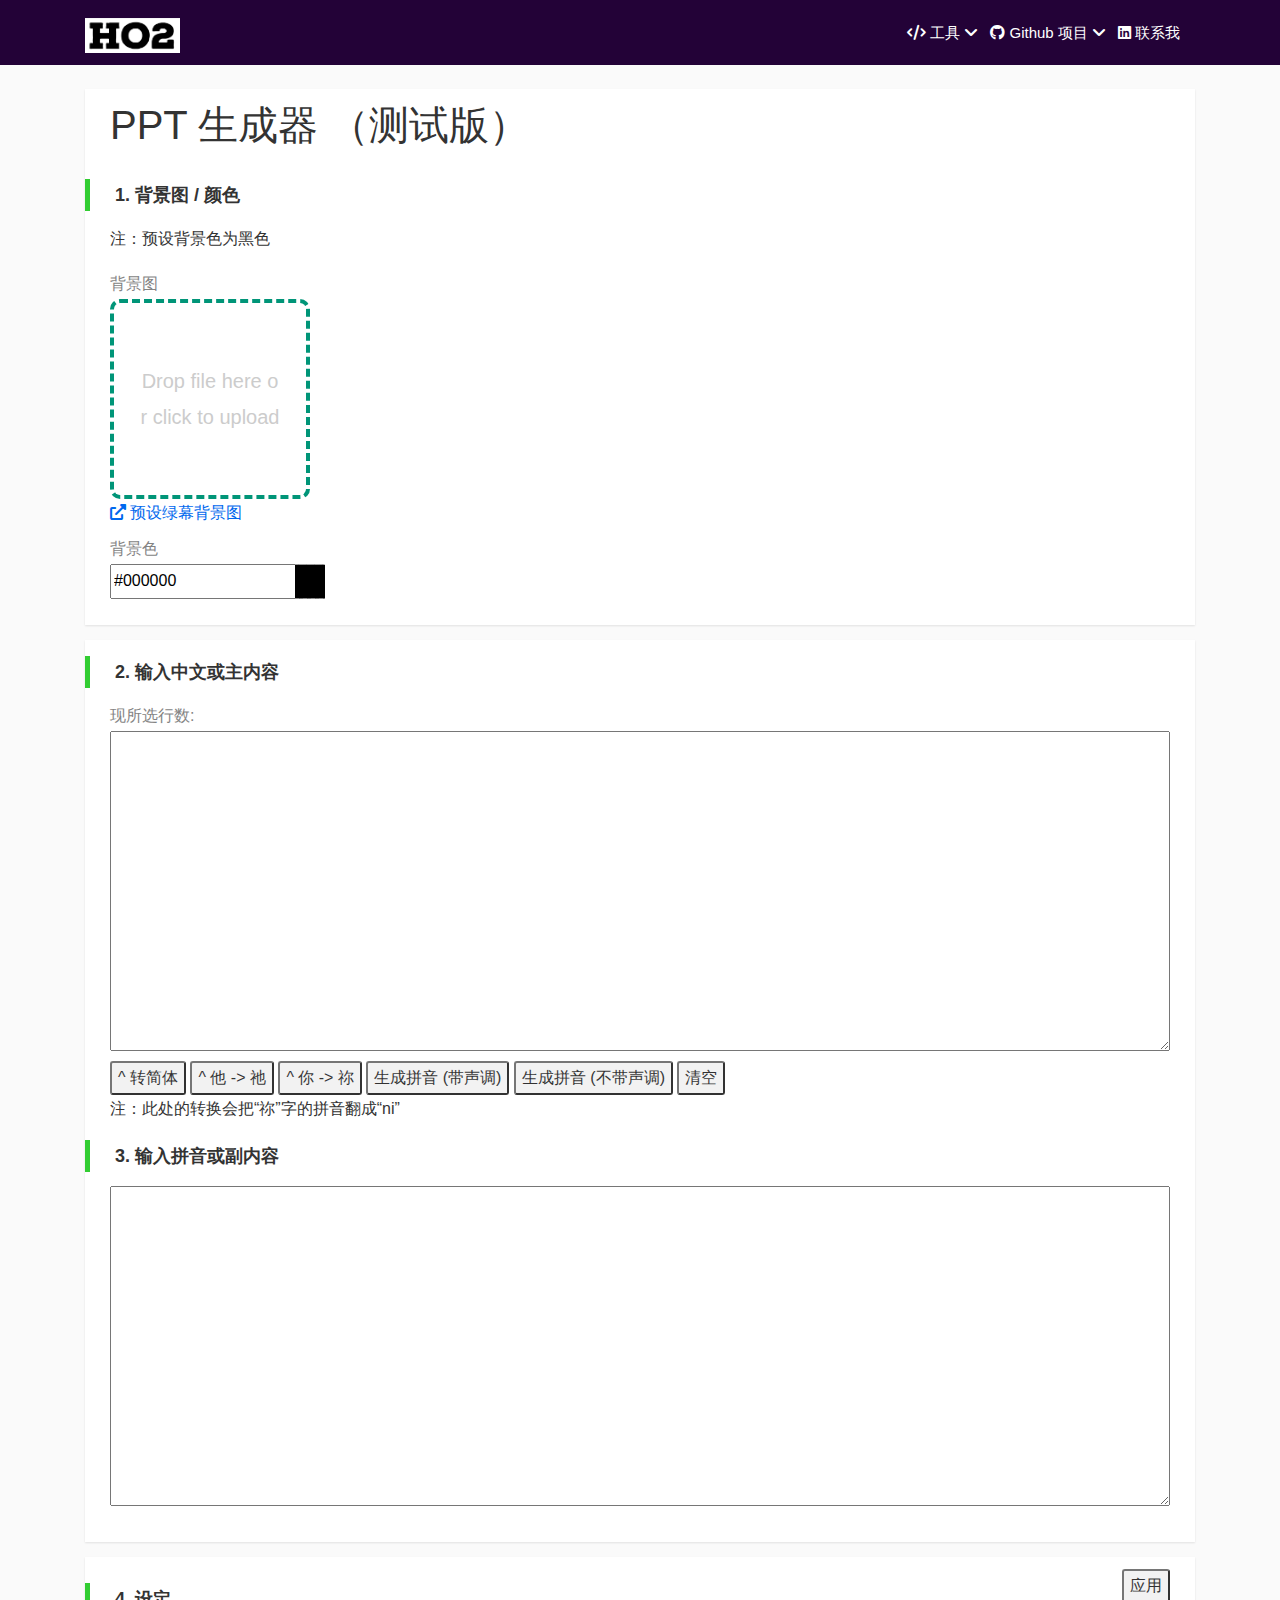
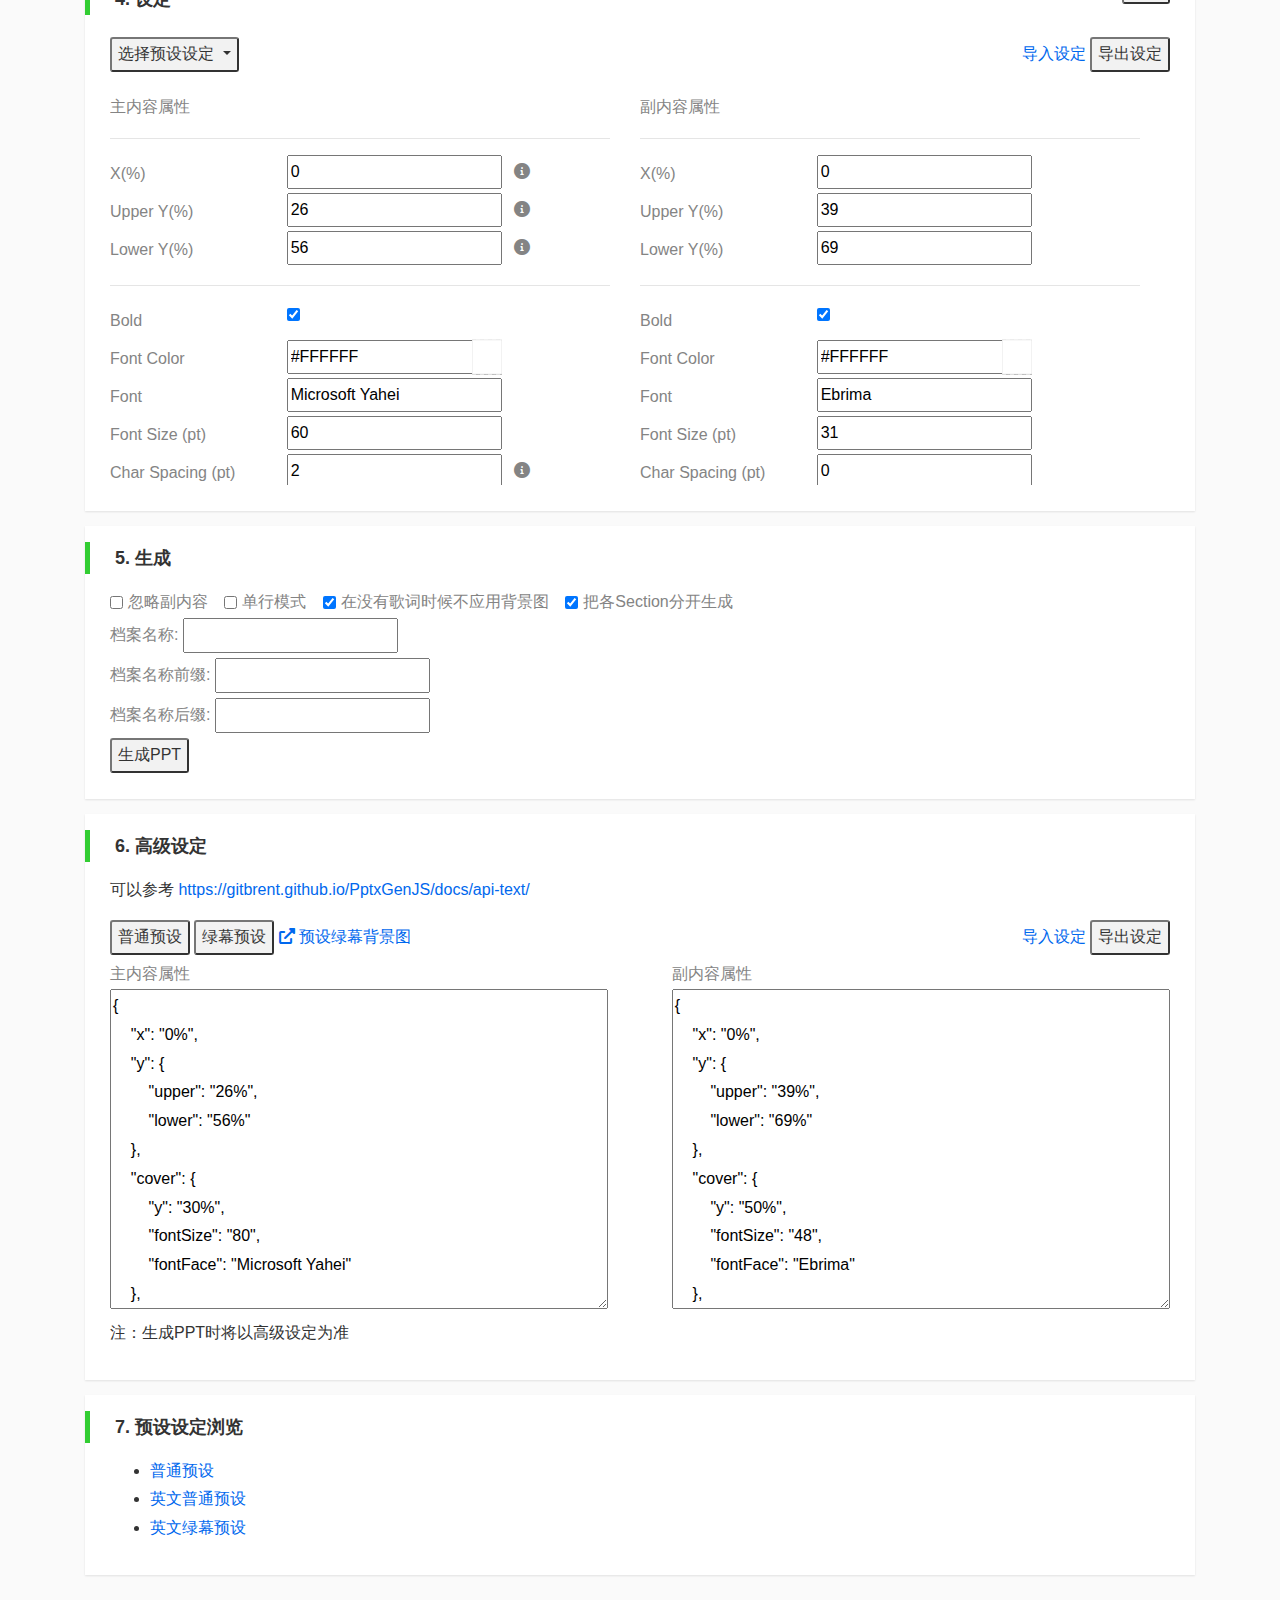
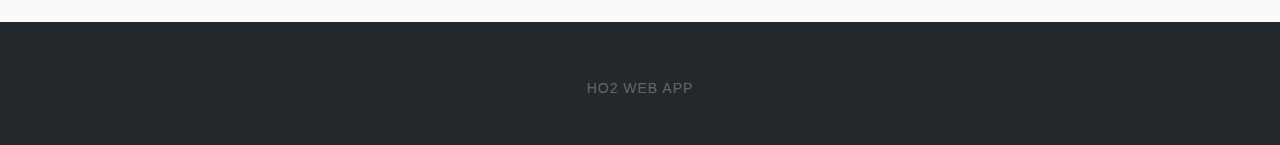
==== commit b09edb33: "feat: prefix suffix" ====
--- a/ppt-generator.html
+++ b/ppt-generator.html
@@ -1,817 +1,1472 @@
 <!DOCTYPE html>
-<html class="js flexbox canvas canvastext webgl no-touch geolocation postmessage websqldatabase indexeddb hashchange history draganddrop websockets rgba hsla multiplebgs backgroundsize borderimage borderradius boxshadow textshadow opacity cssanimations csscolumns cssgradients cssreflections csstransforms csstransforms3d csstransitions fontface generatedcontent video audio localstorage sessionstorage webworkers no-applicationcache svg inlinesvg smil svgclippaths">
-
-<head>
-  <meta http-equiv="Content-Type" content="text/html; charset=UTF-8" />
-  <style class="vjs-styles-defaults">
-    .video-js {
-      width: 300px;
-      height: 150px;
-    }
-
-    .vjs-fluid {
-      padding-top: 56.25%;
-    }
-  </style>
-  <title>PPT Generator</title>
-
-  <meta http-equiv="X-UA-Compatible" content="IE=edge" />
-  <meta name="robots" content="index,follow" />
-  <meta name="viewport" content="width=device-width, user-scalable=no, minimum-scale=1.0, maximum-scale=1.0" />
-  <meta name="format-detection" content="telphone=no, email=no" />
-  <meta name="description" content="" />
-  <meta name="keywords" content="Jian Ying Convert to SRT" />
-  <meta name="description" itemprop="description" content="" />
-  <meta name="robots" content="max-image-preview:large" />
-  <link rel="stylesheet" id="global-styles-css" href="./bundle/global.css" type="text/css" media="all" />
-  <link rel="stylesheet" id="ce_responsive-css" href="./bundle/video-container.min.css" type="text/css" media="all" />
-  <link rel="stylesheet" id="animate-css" href="./bundle/animate.min.css" type="text/css" media="all" />
-  <link rel="stylesheet" id="awesome-css" href="./assets/fontawesome/css/all.min.css" type="text/css" media="all" />
-  <link rel="stylesheet" id="awesome-solid-css" href="./assets/fontawesome/css/solid.min.css" type="text/css" media="all" />
-  <link rel="stylesheet" id="bootstrap-css" href="./bundle/vendors/bootstrap4/css/bootstrap.min.css" type="text/css" media="all" />
-  <link rel="stylesheet" id="superfish-css" href="./bundle/vendors/superfish/superfish.css" type="text/css" media="all" />
-  <link rel="stylesheet" id="kratos-css" href="./bundle/style.css" type="text/css" media="all" />
-  <link rel="stylesheet" id="fancybox-css" href="./bundle/jquery.fancybox.min.css" type="text/css" media="all" />
-  <link rel="stylesheet" id="style-videojs-css" href="./bundle/video-js.css" type="text/css" media="all" />
-  <link rel="icon" href="assets\logo\cropped-ho2-logos_white.png" sizes="32x32" />
-  <link rel="icon" href="assets\logo\cropped-ho2-logos_white.png" sizes="192x192" />
-  <link rel="apple-touch-icon" href="assets\logo\cropped-ho2-logos_white.png" />
-  <meta name="msapplication-TileImage" content="assets\logo\cropped-ho2-logos_white.png" />
-  <script type="text/javascript" src="./bundle/jquery.min.js" id="jquery-js"></script>
-</head>
-
-<body data-spy="scroll" data-target=".scrollspy" data-new-gr-c-s-check-loaded="14.1058.0" data-gr-ext-installed="" data-new-gr-c-s-loaded="14.1058.0">
-  <div id="kratos-wrapper">
-    <div id="kratos-page">
-      <nav id="offcanvas-menu" class="menu-%e9%a1%b6%e9%83%a8%e8%8f%9c%e5%8d%95-container" style="height: 703px">
-        <ul id="" class="" style="touch-action: pan-y">
-          <li>
-            <a class="sf-with-ul"><i class="fa fa-code" aria-hidden="true"></i> 工具 </a>
-            <ul class="sub-menu" style="display: none">
-              <li>
-                <a href="./">剪映字幕导出工具</a>
-              </li>
-              <li>
-                <a href="./text-convertor.html">中文转换工具</a>
-              </li>
-              <li>
-                <a href="./ppt-generator.html">PPT 生成器</a>
-              </li>
-            </ul>
-          </li>
-          <li>
-            <a class="sf-with-ul"><i class="fa-brands fa-github" aria-hidden="true"></i> Github 项目 </a>
-            <ul class="sub-menu" style="display: none">
-              <li>
-                <a href="https://github.com/HowHow06/pptGenerator" target="_blank">Excel-PPT生成</a>
-              </li>
-            </ul>
-          </li>
-          <li>
-            <a href="https://www.linkedin.com/in/howard-lim-3b79a21b8/" target="_blank"><i class="fa-brands fa-linkedin"></i> 联系我 </a>
-          </li>
-        </ul>
-      </nav>
-      <div id="kratos-header">
-        <header id="kratos-header-section">
-          <div class="container">
-            <div class="nav-header">
-              <a href="#" class="js-kratos-nav-toggle kratos-nav-toggle"><i></i></a>
-              <h1 id="kratos-logo">
-                <a href="./">
-                  <img src="assets\logo\trimmed-Ho2-logos_white.png" alt="logo" height="35px" />
-                </a>
-              </h1>
-              <nav id="kratos-menu-wrap" class="menu-%e9%a1%b6%e9%83%a8%e8%8f%9c%e5%8d%95-container">
-                <ul id="kratos-primary-menu" class="sf-menu sf-js-enabled sf-arrows" style="touch-action: pan-y">
-                  <li>
-                    <a class="sf-with-ul"><i class="fa fa-code" aria-hidden="true"></i> 工具 </a>
-                    <ul class="sub-menu" style="display: none">
-                      <li>
-                        <a href="./">剪映字幕导出工具</a>
-                      </li>
-                      <li>
-                        <a href="./text-convertor.html">中文转换工具</a>
-                      </li>
-                      <li>
-                        <a href="./ppt-generator.html">PPT 生成器</a>
-                      </li>
-                    </ul>
-                  </li>
-                  <li>
-                    <a class="sf-with-ul"><i class="fa-brands fa-github" aria-hidden="true"></i> Github 项目 </a>
-                    <ul class="sub-menu" style="display: none">
-                      <li>
-                        <a href="https://github.com/HowHow06/pptGenerator" target="_blank">Excel-PPT生成</a>
-                      </li>
-                    </ul>
-                  </li>
-                  <li>
-                    <a href="https://www.linkedin.com/in/howard-lim-3b79a21b8/" target="_blank"><i class="fa-brands fa-linkedin"></i> 联系我 </a>
-                  </li>
-                </ul>
-              </nav>
+<html
+  class="js flexbox canvas canvastext webgl no-touch geolocation postmessage websqldatabase indexeddb hashchange history draganddrop websockets rgba hsla multiplebgs backgroundsize borderimage borderradius boxshadow textshadow opacity cssanimations csscolumns cssgradients cssreflections csstransforms csstransforms3d csstransitions fontface generatedcontent video audio localstorage sessionstorage webworkers no-applicationcache svg inlinesvg smil svgclippaths"
+>
+  <head>
+    <meta http-equiv="Content-Type" content="text/html; charset=UTF-8" />
+    <style class="vjs-styles-defaults">
+      .video-js {
+        width: 300px;
+        height: 150px;
+      }
+
+      .vjs-fluid {
+        padding-top: 56.25%;
+      }
+    </style>
+    <title>PPT Generator</title>
+
+    <meta http-equiv="X-UA-Compatible" content="IE=edge" />
+    <meta name="robots" content="index,follow" />
+    <meta
+      name="viewport"
+      content="width=device-width, user-scalable=no, minimum-scale=1.0, maximum-scale=1.0"
+    />
+    <meta name="format-detection" content="telphone=no, email=no" />
+    <meta name="description" content="" />
+    <meta name="keywords" content="Jian Ying Convert to SRT" />
+    <meta name="description" itemprop="description" content="" />
+    <meta name="robots" content="max-image-preview:large" />
+    <link
+      rel="stylesheet"
+      id="global-styles-css"
+      href="./bundle/global.css"
+      type="text/css"
+      media="all"
+    />
+    <link
+      rel="stylesheet"
+      id="ce_responsive-css"
+      href="./bundle/video-container.min.css"
+      type="text/css"
+      media="all"
+    />
+    <link
+      rel="stylesheet"
+      id="animate-css"
+      href="./bundle/animate.min.css"
+      type="text/css"
+      media="all"
+    />
+    <link
+      rel="stylesheet"
+      id="awesome-css"
+      href="./assets/fontawesome/css/all.min.css"
+      type="text/css"
+      media="all"
+    />
+    <link
+      rel="stylesheet"
+      id="awesome-solid-css"
+      href="./assets/fontawesome/css/solid.min.css"
+      type="text/css"
+      media="all"
+    />
+    <link
+      rel="stylesheet"
+      id="bootstrap-css"
+      href="./bundle/vendors/bootstrap4/css/bootstrap.min.css"
+      type="text/css"
+      media="all"
+    />
+    <link
+      rel="stylesheet"
+      id="superfish-css"
+      href="./bundle/vendors/superfish/superfish.css"
+      type="text/css"
+      media="all"
+    />
+    <link
+      rel="stylesheet"
+      id="kratos-css"
+      href="./bundle/style.css"
+      type="text/css"
+      media="all"
+    />
+    <link
+      rel="stylesheet"
+      id="fancybox-css"
+      href="./bundle/jquery.fancybox.min.css"
+      type="text/css"
+      media="all"
+    />
+    <link
+      rel="stylesheet"
+      id="style-videojs-css"
+      href="./bundle/video-js.css"
+      type="text/css"
+      media="all"
+    />
+    <link
+      rel="icon"
+      href="assets\logo\cropped-ho2-logos_white.png"
+      sizes="32x32"
+    />
+    <link
+      rel="icon"
+      href="assets\logo\cropped-ho2-logos_white.png"
+      sizes="192x192"
+    />
+    <link
+      rel="apple-touch-icon"
+      href="assets\logo\cropped-ho2-logos_white.png"
+    />
+    <meta
+      name="msapplication-TileImage"
+      content="assets\logo\cropped-ho2-logos_white.png"
+    />
+    <script
+      type="text/javascript"
+      src="./bundle/jquery.min.js"
+      id="jquery-js"
+    ></script>
+  </head>
+
+  <body
+    data-spy="scroll"
+    data-target=".scrollspy"
+    data-new-gr-c-s-check-loaded="14.1058.0"
+    data-gr-ext-installed=""
+    data-new-gr-c-s-loaded="14.1058.0"
+  >
+    <div id="kratos-wrapper">
+      <div id="kratos-page">
+        <nav
+          id="offcanvas-menu"
+          class="menu-%e9%a1%b6%e9%83%a8%e8%8f%9c%e5%8d%95-container"
+          style="height: 703px"
+        >
+          <ul id="" class="" style="touch-action: pan-y">
+            <li>
+              <a class="sf-with-ul"
+                ><i class="fa fa-code" aria-hidden="true"></i> 工具
+              </a>
+              <ul class="sub-menu" style="display: none">
+                <li>
+                  <a href="./">剪映字幕导出工具</a>
+                </li>
+                <li>
+                  <a href="./text-convertor.html">中文转换工具</a>
+                </li>
+                <li>
+                  <a href="./ppt-generator.html">PPT 生成器</a>
+                </li>
+              </ul>
+            </li>
+            <li>
+              <a class="sf-with-ul"
+                ><i class="fa-brands fa-github" aria-hidden="true"></i> Github
+                项目
+              </a>
+              <ul class="sub-menu" style="display: none">
+                <li>
+                  <a
+                    href="https://github.com/HowHow06/pptGenerator"
+                    target="_blank"
+                    >Excel-PPT生成</a
+                  >
+                </li>
+              </ul>
+            </li>
+            <li>
+              <a
+                href="https://www.linkedin.com/in/howard-lim-3b79a21b8/"
+                target="_blank"
+                ><i class="fa-brands fa-linkedin"></i> 联系我
+              </a>
+            </li>
+          </ul>
+        </nav>
+        <div id="kratos-header">
+          <header id="kratos-header-section">
+            <div class="container">
+              <div class="nav-header">
+                <a href="#" class="js-kratos-nav-toggle kratos-nav-toggle"
+                  ><i></i
+                ></a>
+                <h1 id="kratos-logo">
+                  <a href="./">
+                    <img
+                      src="assets\logo\trimmed-Ho2-logos_white.png"
+                      alt="logo"
+                      height="35px"
+                    />
+                  </a>
+                </h1>
+                <nav
+                  id="kratos-menu-wrap"
+                  class="menu-%e9%a1%b6%e9%83%a8%e8%8f%9c%e5%8d%95-container"
+                >
+                  <ul
+                    id="kratos-primary-menu"
+                    class="sf-menu sf-js-enabled sf-arrows"
+                    style="touch-action: pan-y"
+                  >
+                    <li>
+                      <a class="sf-with-ul"
+                        ><i class="fa fa-code" aria-hidden="true"></i> 工具
+                      </a>
+                      <ul class="sub-menu" style="display: none">
+                        <li>
+                          <a href="./">剪映字幕导出工具</a>
+                        </li>
+                        <li>
+                          <a href="./text-convertor.html">中文转换工具</a>
+                        </li>
+                        <li>
+                          <a href="./ppt-generator.html">PPT 生成器</a>
+                        </li>
+                      </ul>
+                    </li>
+                    <li>
+                      <a class="sf-with-ul"
+                        ><i class="fa-brands fa-github" aria-hidden="true"></i>
+                        Github 项目
+                      </a>
+                      <ul class="sub-menu" style="display: none">
+                        <li>
+                          <a
+                            href="https://github.com/HowHow06/pptGenerator"
+                            target="_blank"
+                            >Excel-PPT生成</a
+                          >
+                        </li>
+                      </ul>
+                    </li>
+                    <li>
+                      <a
+                        href="https://www.linkedin.com/in/howard-lim-3b79a21b8/"
+                        target="_blank"
+                        ><i class="fa-brands fa-linkedin"></i> 联系我
+                      </a>
+                    </li>
+                  </ul>
+                </nav>
+              </div>
             </div>
-          </div>
-        </header>
-      </div>
-      <div class="kratos-start kratos-hero-2 kratos-post-header">
-        <div class="kratos-overlay kratos-post" style="background: #230237"></div>
-      </div>
-      <style type="text/css" rel="stylesheet">
-        label {
-          user-select: none;
-        }
-
-        .texttosrt {
-          width: 100%;
-          height: 320px;
-        }
-
-        .form-group {
-          margin-top: 5px;
-          margin-left: 21px;
-          margin-bottom: 10px;
-        }
-
-        .jytosrt-szhhf {
-          float: right;
-          margin-top: 5px;
-          margin-left: 26px;
-        }
-
-        .fileinput-button {
-          float: left;
-          position: relative;
-          display: block;
-          overflow: hidden;
-          margin-top: 0px;
-          margin-bottom: 10px;
-        }
-
-        .fileinput-button input {
-          position: absolute;
-          right: 0;
-          top: 0;
-          opacity: 0;
-          filter: "alpha(opacity=0)";
-          -ms-filter: "alpha(opacity=0)";
-          font-size: 20px;
-        }
-
-        .kratos-post-inner {
-          padding-top: 2px;
-        }
-
-        @media screen and (max-width: 768px) {
+          </header>
+        </div>
+        <div class="kratos-start kratos-hero-2 kratos-post-header">
+          <div
+            class="kratos-overlay kratos-post"
+            style="background: #230237"
+          ></div>
+        </div>
+        <style type="text/css" rel="stylesheet">
+          label {
+            user-select: none;
+          }
+
+          .texttosrt {
+            width: 100%;
+            height: 320px;
+          }
+
+          .form-group {
+            margin-top: 5px;
+            margin-left: 21px;
+            margin-bottom: 10px;
+          }
+
+          .jytosrt-szhhf {
+            float: right;
+            margin-top: 5px;
+            margin-left: 26px;
+          }
+
+          .fileinput-button {
+            float: left;
+            position: relative;
+            display: block;
+            overflow: hidden;
+            margin-top: 0px;
+            margin-bottom: 10px;
+          }
+
+          .fileinput-button input {
+            position: absolute;
+            right: 0;
+            top: 0;
+            opacity: 0;
+            filter: "alpha(opacity=0)";
+            -ms-filter: "alpha(opacity=0)";
+            font-size: 20px;
+          }
+
           .kratos-post-inner {
             padding-top: 2px;
           }
-        }
-
-        .kratos-entry-title {
-          margin: 18px 0px 18px 0px;
-          font-size: 18px;
-          font-weight: bold;
-        }
-
-        .mysidebartool li a {
-          color: #3f3f3f;
-        }
-      </style>
-      <div id="kratos-blog-post" style="background: #fafafa" class="pt-4">
-        <link rel="stylesheet" href="./assets/css/drag-n-drop.css">
-<link rel="stylesheet" href="./bundle/vendors/coloris/coloris.min.css">
-<div class="container">
-    <div class="alert alert-success" style="display: none; position: fixed; right: 100px; top: 50px; z-index: 2000"
-        id="copied-alert">
-        <i class="fa-solid fa-circle-check"></i>
-        已复制到剪贴板
-    </div>
-    <div class="row">
-        <section id="main" class="col-md-12">
-            <article>
-                <div class="kratos-hentry kratos-post-inner clearfix">
+
+          @media screen and (max-width: 768px) {
+            .kratos-post-inner {
+              padding-top: 2px;
+            }
+          }
+
+          .kratos-entry-title {
+            margin: 18px 0px 18px 0px;
+            font-size: 18px;
+            font-weight: bold;
+          }
+
+          .mysidebartool li a {
+            color: #3f3f3f;
+          }
+        </style>
+        <div id="kratos-blog-post" style="background: #fafafa" class="pt-4">
+          <link rel="stylesheet" href="./assets/css/drag-n-drop.css" />
+          <link
+            rel="stylesheet"
+            href="./bundle/vendors/coloris/coloris.min.css"
+          />
+          <div class="container">
+            <div
+              class="alert alert-success"
+              style="
+                display: none;
+                position: fixed;
+                right: 100px;
+                top: 50px;
+                z-index: 2000;
+              "
+              id="copied-alert"
+            >
+              <i class="fa-solid fa-circle-check"></i>
+              已复制到剪贴板
+            </div>
+            <div class="row">
+              <section id="main" class="col-md-12">
+                <article>
+                  <div class="kratos-hentry kratos-post-inner clearfix">
                     <div class="kratos-post-content">
-                        <!-- 开始 内容 -->
-                        <h1>PPT 生成器 （测试版）</h1>
-
-                        <h3>1. 背景图 / 颜色 </h3>
+                      <!-- 开始 内容 -->
+                      <h1>PPT 生成器 （测试版）</h1>
+
+                      <h3>1. 背景图 / 颜色</h3>
+                      <p>注：预设背景色为黑色</p>
+                      <div>
+                        <label class="form-check-label">背景图</label>
+                        <div class="drop-zone">
+                          <span class="drop-zone__prompt"
+                            >Drop file here or click to upload</span
+                          >
+                          <input
+                            type="file"
+                            accept="image/*"
+                            name="myFile"
+                            id="uploadBackgroundImage"
+                            class="drop-zone__input"
+                          />
+                        </div>
+                        <a
+                          href="./assets/img/greenScreenWithBlackCover_v2.png"
+                          target="_blank"
+                        >
+                          <i class="fa-solid fa-up-right-from-square"></i>
+                          预设绿幕背景图
+                        </a>
+                      </div>
+                      <div class="mt-2 d-inline-block">
+                        <label
+                          class="form-check-label d-block"
+                          for="colorPickerBackground"
+                          >背景色</label
+                        >
+                        <input
+                          type="text"
+                          id="colorPickerBackground"
+                          value="#000000"
+                          data-coloris
+                        />
+                      </div>
+                    </div>
+                  </div>
+                  <div class="kratos-hentry kratos-post-inner clearfix">
+                    <div class="kratos-post-content">
+                      <h3>2. 输入中文或主内容</h3>
+                      <div>
+                        <div>现所选行数:<span id="lineNo"></span></div>
+                        <textarea
+                          id="input-text"
+                          class="texttosrt"
+                          onkeyup="updateLineNumber(this, document.getElementById('lineNo'));"
+                          onmouseup="this.onkeyup();"
+                        ></textarea>
+                        <button
+                          type="button"
+                          title="把以上内容转为简体"
+                          class="btn-custom"
+                          onclick="onConvertToSimplifiedClick()"
+                        >
+                          ^ 转简体
+                        </button>
+                        <button
+                          type="button"
+                          title="把以上内容里的“他”转为“祂”"
+                          class="btn-custom"
+                          onclick="onConvertCharacterClick('他','祂')"
+                        >
+                          ^ 他 -> 祂
+                        </button>
+                        <button
+                          type="button"
+                          title="把以上内容里的“你”转为“祢”"
+                          class="btn-custom"
+                          onclick="onConvertCharacterClick('你','祢')"
+                        >
+                          ^ 你 -> 祢
+                        </button>
+                        <button
+                          type="button"
+                          title="在以下文本框生成拼音(带声调)"
+                          class="btn-custom"
+                          onclick="onGeneratePinyinClick({hasSound : true})"
+                        >
+                          生成拼音 (带声调)
+                        </button>
+                        <button
+                          type="button"
+                          title="在以下文本框生成拼音(不带声调)"
+                          class="btn-custom"
+                          onclick="onGeneratePinyinClick({hasSound : false})"
+                        >
+                          生成拼音 (不带声调)
+                        </button>
+                        <button
+                          type="button"
+                          class="btn-custom"
+                          onclick="onClearClick()"
+                        >
+                          清空
+                        </button>
+                      </div>
+                      <p>注：此处的转换会把“祢”字的拼音翻成“ni”</p>
+
+                      <h3>3. 输入拼音或副内容</h3>
+                      <div id="outputWrapper">
+                        <textarea
+                          id="output-temp"
+                          class="texttosrt"
+                          spellcheck="false"
+                        ></textarea>
+                      </div>
+                      <!-- 结束 内容 -->
+                    </div>
+                  </div>
+                  <div class="kratos-hentry kratos-post-inner clearfix">
+                    <div class="kratos-post-content">
+                      <!-- 内容 -->
+                      <div class="d-flex justify-content-between">
+                        <!-- <a href="#advanced-setting">高级设定</a> -->
+                        <div>
+                          <h3>4. 设定</h3>
+                        </div>
+                        <div>
+                          <button
+                            type="button"
+                            class="btn-custom"
+                            onclick="onApplySettingsClick()"
+                          >
+                            应用
+                          </button>
+                        </div>
+                      </div>
+
+                      <div class="d-flex justify-content-between my-2">
+                        <div>
+                          <button
+                            class="btn-custom dropdown-toggle"
+                            type="button"
+                            id="dropdownMenuButton"
+                            data-toggle="dropdown"
+                            aria-haspopup="true"
+                            aria-expanded="false"
+                          >
+                            选择预设设定
+                          </button>
+                          <div
+                            class="dropdown-menu"
+                            aria-labelledby="dropdownMenuButton"
+                          >
+                            <button
+                              type="button"
+                              class="dropdown-item cursor-pointer"
+                              onclick="onRestoreNormalDefaultOptionClick()"
+                            >
+                              普通预设
+                            </button>
+                            <button
+                              type="button"
+                              class="dropdown-item cursor-pointer"
+                              onclick="onRestoreGreenScreenDefaultOptionClick()"
+                            >
+                              绿幕预设
+                            </button>
+                            <button
+                              type="button"
+                              class="dropdown-item cursor-pointer"
+                              onclick="readSettingsFileFromURL('./assets/storage/EnglishOnlyv2.json')"
+                            >
+                              普通:英文
+                            </button>
+                            <button
+                              type="button"
+                              class="dropdown-item cursor-pointer"
+                              onclick="readSettingsFileFromURL('./assets/storage/EnglishOnlyLivev2.json')"
+                            >
+                              绿幕:英文
+                            </button>
+                          </div>
+                        </div>
+                        <div>
+                          <label
+                            class="custom-file-upload cursor-pointer onhover-underline default-anchor"
+                          >
+                            <input
+                              type="file"
+                              class="d-none"
+                              id="uploadSetting"
+                            />
+                            导入设定
+                          </label>
+                          <button
+                            type="button"
+                            class="btn-custom"
+                            onclick="onExportSettingClick()"
+                          >
+                            导出设定
+                          </button>
+                        </div>
+                      </div>
+                      <!-- <div id="output"></div> -->
+                      <div
+                        class="d-flex justify-content-between settings-panel container-fluid p-0 m-0"
+                      >
+                        <div class="row" style="width: 100%">
+                          <div class="col-md-6 col-sm-12 mt-md-2">
+                            <span>主内容属性</span>
+                            <hr />
+                            <form action="post" id="primarySettings">
+                              <div class="container-fluid p-0">
+                                <div class="row">
+                                  <label for="x" class="col-sm-4 col-form-label"
+                                    >X(%)</label
+                                  >
+                                  <div class="col-sm-8">
+                                    <input
+                                      type="number"
+                                      id="x"
+                                      name="x"
+                                      placeholder="0"
+                                    />
+                                    <i
+                                      class="fa-solid fa-circle-info ml-2"
+                                      data-toggle="tooltip"
+                                      title="文本框与左边框之间的距离(0-100)"
+                                    ></i>
+                                  </div>
+                                </div>
+                                <div class="row">
+                                  <label
+                                    for="y-upper"
+                                    class="col-sm-4 col-form-label"
+                                    >Upper Y(%)</label
+                                  >
+                                  <div class="col-sm-8">
+                                    <input
+                                      type="number"
+                                      name="y-upper"
+                                      placeholder="10"
+                                    />
+                                    <i
+                                      class="fa-solid fa-circle-info ml-2"
+                                      data-toggle="tooltip"
+                                      title="文本框与上边框之间的距离(0-100)"
+                                    ></i>
+                                  </div>
+                                </div>
+                                <div class="row">
+                                  <label
+                                    for="y-lower"
+                                    class="col-sm-4 col-form-label"
+                                    >Lower Y(%)</label
+                                  >
+                                  <div class="col-sm-8">
+                                    <input
+                                      type="number"
+                                      name="y-lower"
+                                      placeholder="10"
+                                    />
+                                    <i
+                                      class="fa-solid fa-circle-info ml-2"
+                                      data-toggle="tooltip"
+                                      title="文本框与上边框之间的距离(0-100)"
+                                    ></i>
+                                  </div>
+                                </div>
+                                <hr />
+                                <div class="row">
+                                  <label
+                                    for="bold"
+                                    class="col-sm-4 col-form-label"
+                                    >Bold</label
+                                  >
+                                  <div class="col-sm-8">
+                                    <input type="checkbox" name="bold" />
+                                  </div>
+                                </div>
+                                <div class="row">
+                                  <label
+                                    for="color"
+                                    class="col-sm-4 col-form-label"
+                                    >Font Color</label
+                                  >
+                                  <div class="col-sm-8">
+                                    <input
+                                      type="text"
+                                      name="color"
+                                      value="#000000"
+                                      data-coloris
+                                    />
+                                  </div>
+                                </div>
+                                <div class="row">
+                                  <label
+                                    for="fontFace"
+                                    class="col-sm-4 col-form-label"
+                                    >Font</label
+                                  >
+                                  <div class="col-sm-8">
+                                    <input list="fontFaces" name="fontFace" />
+                                    <datalist id="fontFaces"> </datalist>
+                                  </div>
+                                </div>
+                                <div class="row">
+                                  <label
+                                    for="fontSize"
+                                    class="col-sm-4 col-form-label"
+                                    >Font Size (pt)</label
+                                  >
+                                  <div class="col-sm-8">
+                                    <input
+                                      type="number"
+                                      name="fontSize"
+                                      placeholder="48"
+                                    />
+                                  </div>
+                                </div>
+                                <div class="row">
+                                  <label
+                                    for="charSpacing"
+                                    class="col-sm-4 col-form-label"
+                                    >Char Spacing (pt)</label
+                                  >
+                                  <div class="col-sm-8">
+                                    <input
+                                      type="number"
+                                      name="charSpacing"
+                                      placeholder="2"
+                                    />
+                                    <i
+                                      class="fa-solid fa-circle-info ml-2"
+                                      data-toggle="tooltip"
+                                      title="文本间距"
+                                    ></i>
+                                  </div>
+                                </div>
+                                <hr />
+                                <div class="row">
+                                  <label
+                                    for="cover-y"
+                                    class="col-sm-4 col-form-label"
+                                    >Cover Y(%)</label
+                                  >
+                                  <div class="col-sm-8">
+                                    <input
+                                      type="number"
+                                      name="cover-y"
+                                      placeholder="10"
+                                    />
+                                  </div>
+                                </div>
+                                <div class="row">
+                                  <label
+                                    for="cover-fontFace"
+                                    class="col-sm-4 col-form-label"
+                                    >Cover Font</label
+                                  >
+                                  <div class="col-sm-8">
+                                    <input
+                                      list="fontFaces"
+                                      name="cover-fontFace"
+                                    />
+                                  </div>
+                                </div>
+                                <div class="row">
+                                  <label
+                                    for="cover-fontSize"
+                                    class="col-sm-4 col-form-label"
+                                    >Cover Font Size (pt)</label
+                                  >
+                                  <div class="col-sm-8">
+                                    <input
+                                      type="number"
+                                      name="cover-fontSize"
+                                      placeholder="10"
+                                    />
+                                  </div>
+                                </div>
+                                <hr />
+                                <div class="row">
+                                  <label
+                                    for="hasGlow"
+                                    class="col-sm-4 col-form-label"
+                                    >Has Glow</label
+                                  >
+                                  <div class="col-sm-8">
+                                    <input type="checkbox" name="hasGlow" />
+                                  </div>
+                                </div>
+                                <div class="row">
+                                  <label
+                                    for="glow-size"
+                                    class="col-sm-4 col-form-label"
+                                    >Glow Size (pt)</label
+                                  >
+                                  <div class="col-sm-8">
+                                    <input
+                                      type="number"
+                                      name="glow-size"
+                                      placeholder="5"
+                                    />
+                                  </div>
+                                </div>
+                                <div class="row">
+                                  <label
+                                    for="glow-color"
+                                    class="col-sm-4 col-form-label"
+                                    >Glow Color</label
+                                  >
+                                  <div class="col-sm-8">
+                                    <input
+                                      type="text"
+                                      name="glow-color"
+                                      value="#000000"
+                                      data-coloris
+                                    />
+                                  </div>
+                                </div>
+                                <hr />
+                                <div class="row">
+                                  <label
+                                    for="hasOutline"
+                                    class="col-sm-4 col-form-label"
+                                    >Has Outline</label
+                                  >
+                                  <div class="col-sm-8">
+                                    <input type="checkbox" name="hasOutline" />
+                                  </div>
+                                </div>
+                                <div class="row">
+                                  <label
+                                    for="outline-size"
+                                    class="col-sm-4 col-form-label"
+                                    >Outline Weight (pt)</label
+                                  >
+                                  <div class="col-sm-8">
+                                    <input
+                                      type="number"
+                                      name="outline-size"
+                                      placeholder="1"
+                                    />
+                                  </div>
+                                </div>
+                                <div class="row">
+                                  <label
+                                    for="outline-color"
+                                    class="col-sm-4 col-form-label"
+                                    >Outline Color</label
+                                  >
+                                  <div class="col-sm-8">
+                                    <input
+                                      type="text"
+                                      name="outline-color"
+                                      value="#000000"
+                                      data-coloris
+                                    />
+                                  </div>
+                                </div>
+                                <hr />
+                                <div class="row">
+                                  <label
+                                    for="hasShadow"
+                                    class="col-sm-4 col-form-label"
+                                    >Has Shadow</label
+                                  >
+                                  <div class="col-sm-8">
+                                    <input type="checkbox" name="hasShadow" />
+                                  </div>
+                                </div>
+                                <div class="row">
+                                  <label
+                                    for="shadow-type"
+                                    class="col-sm-4 col-form-label"
+                                    >Shadow Type</label
+                                  >
+                                  <div class="col-sm-8">
+                                    <select name="shadow-type">
+                                      <option value="outer">outer</option>
+                                      <option value="inner">inner</option>
+                                    </select>
+                                  </div>
+                                </div>
+                                <div class="row">
+                                  <label
+                                    for="shadow-color"
+                                    class="col-sm-4 col-form-label"
+                                    >Shadow Color</label
+                                  >
+                                  <div class="col-sm-8">
+                                    <input
+                                      type="text"
+                                      name="shadow-color"
+                                      value="#000000"
+                                      data-coloris
+                                    />
+                                  </div>
+                                </div>
+                                <div class="row">
+                                  <label
+                                    for="shadow-blur"
+                                    class="col-sm-4 col-form-label"
+                                    >Shadow Blur (pt)</label
+                                  >
+                                  <div class="col-sm-8">
+                                    <input
+                                      type="number"
+                                      name="shadow-blur"
+                                      placeholder="3"
+                                    />
+                                  </div>
+                                </div>
+                                <div class="row">
+                                  <label
+                                    for="shadow-offset"
+                                    class="col-sm-4 col-form-label"
+                                    >Shadow Offset (pt)</label
+                                  >
+                                  <div class="col-sm-8">
+                                    <input
+                                      type="number"
+                                      name="shadow-offset"
+                                      placeholder="3"
+                                    />
+                                  </div>
+                                </div>
+                                <div class="row">
+                                  <label
+                                    for="shadow-angle"
+                                    class="col-sm-4 col-form-label"
+                                    >Shadow Angle (°)</label
+                                  >
+                                  <div class="col-sm-8">
+                                    <input
+                                      type="number"
+                                      name="shadow-angle"
+                                      placeholder="45"
+                                    />
+                                  </div>
+                                </div>
+                                <div class="row">
+                                  <label
+                                    for="shadow-opacity"
+                                    class="col-sm-4 col-form-label"
+                                    >Shadow Opacity (°)</label
+                                  >
+                                  <div class="col-sm-8">
+                                    <input
+                                      type="number"
+                                      min="0"
+                                      max="1"
+                                      step="0.1"
+                                      name="shadow-opacity"
+                                      placeholder="0.5"
+                                    />
+                                  </div>
+                                </div>
+                              </div>
+                            </form>
+                          </div>
+                          <div class="col-md-6 col-sm-12 mt-md-2 mt-sm-3">
+                            <hr class="d-sm-block d-md-none" />
+                            <span>副内容属性</span>
+                            <hr />
+                            <form action="post" id="secondarySettings">
+                              <div class="container-fluid p-0">
+                                <div class="row">
+                                  <label for="x" class="col-sm-4 col-form-label"
+                                    >X(%)</label
+                                  >
+                                  <div class="col-sm-8">
+                                    <input
+                                      type="number"
+                                      id="x"
+                                      name="x"
+                                      placeholder="0"
+                                    />
+                                  </div>
+                                </div>
+                                <div class="row">
+                                  <label
+                                    for="y-upper"
+                                    class="col-sm-4 col-form-label"
+                                    >Upper Y(%)</label
+                                  >
+                                  <div class="col-sm-8">
+                                    <input
+                                      type="number"
+                                      name="y-upper"
+                                      placeholder="10"
+                                    />
+                                  </div>
+                                </div>
+                                <div class="row">
+                                  <label
+                                    for="y-lower"
+                                    class="col-sm-4 col-form-label"
+                                    >Lower Y(%)</label
+                                  >
+                                  <div class="col-sm-8">
+                                    <input
+                                      type="number"
+                                      name="y-lower"
+                                      placeholder="10"
+                                    />
+                                  </div>
+                                </div>
+                                <hr />
+                                <div class="row">
+                                  <label
+                                    for="bold"
+                                    class="col-sm-4 col-form-label"
+                                    >Bold</label
+                                  >
+                                  <div class="col-sm-8">
+                                    <input type="checkbox" name="bold" />
+                                  </div>
+                                </div>
+                                <div class="row">
+                                  <label
+                                    for="color"
+                                    class="col-sm-4 col-form-label"
+                                    >Font Color</label
+                                  >
+                                  <div class="col-sm-8">
+                                    <input
+                                      type="text"
+                                      name="color"
+                                      value="#000000"
+                                      data-coloris
+                                    />
+                                  </div>
+                                </div>
+                                <div class="row">
+                                  <label
+                                    for="fontFace"
+                                    class="col-sm-4 col-form-label"
+                                    >Font</label
+                                  >
+                                  <div class="col-sm-8">
+                                    <input list="fontFaces" name="fontFace" />
+                                  </div>
+                                </div>
+                                <div class="row">
+                                  <label
+                                    for="fontSize"
+                                    class="col-sm-4 col-form-label"
+                                    >Font Size (pt)</label
+                                  >
+                                  <div class="col-sm-8">
+                                    <input
+                                      type="number"
+                                      name="fontSize"
+                                      placeholder="48"
+                                    />
+                                  </div>
+                                </div>
+                                <div class="row">
+                                  <label
+                                    for="charSpacing"
+                                    class="col-sm-4 col-form-label"
+                                    >Char Spacing (pt)</label
+                                  >
+                                  <div class="col-sm-8">
+                                    <input
+                                      type="number"
+                                      name="charSpacing"
+                                      placeholder="2"
+                                    />
+                                  </div>
+                                </div>
+
+                                <hr />
+                                <div class="row">
+                                  <label
+                                    for="cover-y"
+                                    class="col-sm-4 col-form-label"
+                                    >Cover Y(%)</label
+                                  >
+                                  <div class="col-sm-8">
+                                    <input
+                                      type="number"
+                                      name="cover-y"
+                                      placeholder="10"
+                                    />
+                                  </div>
+                                </div>
+                                <div class="row">
+                                  <label
+                                    for="cover-fontFace"
+                                    class="col-sm-4 col-form-label"
+                                    >Cover Font</label
+                                  >
+                                  <div class="col-sm-8">
+                                    <input
+                                      list="fontFaces"
+                                      name="cover-fontFace"
+                                    />
+                                  </div>
+                                </div>
+                                <div class="row">
+                                  <label
+                                    for="cover-fontSize"
+                                    class="col-sm-4 col-form-label"
+                                    >Cover Font Size (pt)</label
+                                  >
+                                  <div class="col-sm-8">
+                                    <input
+                                      type="number"
+                                      name="cover-fontSize"
+                                      placeholder="10"
+                                    />
+                                  </div>
+                                </div>
+                                <hr />
+                                <div class="row">
+                                  <label
+                                    for="hasGlow"
+                                    class="col-sm-4 col-form-label"
+                                    >Has Glow</label
+                                  >
+                                  <div class="col-sm-8">
+                                    <input type="checkbox" name="hasGlow" />
+                                  </div>
+                                </div>
+                                <div class="row">
+                                  <label
+                                    for="glow-size"
+                                    class="col-sm-4 col-form-label"
+                                    >Glow Size (pt)</label
+                                  >
+                                  <div class="col-sm-8">
+                                    <input
+                                      type="number"
+                                      name="glow-size"
+                                      placeholder="5"
+                                    />
+                                  </div>
+                                </div>
+                                <div class="row">
+                                  <label
+                                    for="glow-color"
+                                    class="col-sm-4 col-form-label"
+                                    >Glow Color</label
+                                  >
+                                  <div class="col-sm-8">
+                                    <input
+                                      type="text"
+                                      name="glow-color"
+                                      value="#000000"
+                                      data-coloris
+                                    />
+                                  </div>
+                                </div>
+                                <hr />
+                                <div class="row">
+                                  <label
+                                    for="hasOutline"
+                                    class="col-sm-4 col-form-label"
+                                    >Has Outline</label
+                                  >
+                                  <div class="col-sm-8">
+                                    <input type="checkbox" name="hasOutline" />
+                                  </div>
+                                </div>
+                                <div class="row">
+                                  <label
+                                    for="outline-size"
+                                    class="col-sm-4 col-form-label"
+                                    >Outline Weight (pt)</label
+                                  >
+                                  <div class="col-sm-8">
+                                    <input
+                                      type="number"
+                                      name="outline-size"
+                                      placeholder="1"
+                                    />
+                                  </div>
+                                </div>
+                                <div class="row">
+                                  <label
+                                    for="outline-color"
+                                    class="col-sm-4 col-form-label"
+                                    >Outline Color</label
+                                  >
+                                  <div class="col-sm-8">
+                                    <input
+                                      type="text"
+                                      name="outline-color"
+                                      value="#000000"
+                                      data-coloris
+                                    />
+                                  </div>
+                                </div>
+                                <hr />
+                                <div class="row">
+                                  <label
+                                    for="hasShadow"
+                                    class="col-sm-4 col-form-label"
+                                    >Has Shadow</label
+                                  >
+                                  <div class="col-sm-8">
+                                    <input type="checkbox" name="hasShadow" />
+                                  </div>
+                                </div>
+                                <div class="row">
+                                  <label
+                                    for="shadow-type"
+                                    class="col-sm-4 col-form-label"
+                                    >Shadow Type</label
+                                  >
+                                  <div class="col-sm-8">
+                                    <select name="shadow-type">
+                                      <option value="outer">outer</option>
+                                      <option value="inner">inner</option>
+                                    </select>
+                                  </div>
+                                </div>
+                                <div class="row">
+                                  <label
+                                    for="shadow-color"
+                                    class="col-sm-4 col-form-label"
+                                    >Shadow Color</label
+                                  >
+                                  <div class="col-sm-8">
+                                    <input
+                                      type="text"
+                                      name="shadow-color"
+                                      value="#000000"
+                                      data-coloris
+                                    />
+                                  </div>
+                                </div>
+                                <div class="row">
+                                  <label
+                                    for="shadow-blur"
+                                    class="col-sm-4 col-form-label"
+                                    >Shadow Blur (pt)</label
+                                  >
+                                  <div class="col-sm-8">
+                                    <input
+                                      type="number"
+                                      name="shadow-blur"
+                                      placeholder="3"
+                                    />
+                                  </div>
+                                </div>
+                                <div class="row">
+                                  <label
+                                    for="shadow-offset"
+                                    class="col-sm-4 col-form-label"
+                                    >Shadow Offset (pt)</label
+                                  >
+                                  <div class="col-sm-8">
+                                    <input
+                                      type="number"
+                                      name="shadow-offset"
+                                      placeholder="3"
+                                    />
+                                  </div>
+                                </div>
+                                <div class="row">
+                                  <label
+                                    for="shadow-angle"
+                                    class="col-sm-4 col-form-label"
+                                    >Shadow Angle (°)</label
+                                  >
+                                  <div class="col-sm-8">
+                                    <input
+                                      type="number"
+                                      name="shadow-angle"
+                                      placeholder="45"
+                                    />
+                                  </div>
+                                </div>
+                                <div class="row">
+                                  <label
+                                    for="shadow-opacity"
+                                    class="col-sm-4 col-form-label"
+                                    >Shadow Opacity (°)</label
+                                  >
+                                  <div class="col-sm-8">
+                                    <input
+                                      type="number"
+                                      min="0"
+                                      max="1"
+                                      step="0.1"
+                                      name="shadow-opacity"
+                                      placeholder="0.5"
+                                    />
+                                  </div>
+                                </div>
+                              </div>
+                            </form>
+                          </div>
+                        </div>
+                      </div>
+                    </div>
+                  </div>
+                  <div class="kratos-hentry kratos-post-inner clearfix">
+                    <div class="kratos-post-content">
+                      <!-- 内容 -->
+                      <h3>5. 生成</h3>
+                      <div>
+                        <div class="form-check form-check-inline">
+                          <input
+                            class="form-check-input"
+                            type="checkbox"
+                            id="chbHasIgnoreSecondaryContent"
+                          />
+                          <label
+                            class="form-check-label"
+                            for="chbHasIgnoreSecondaryContent"
+                            >忽略副内容</label
+                          >
+                        </div>
+                        <div class="form-check form-check-inline">
+                          <input
+                            class="form-check-input"
+                            type="checkbox"
+                            id="chbIsOneLinePerSlide"
+                          />
+                          <label
+                            class="form-check-label"
+                            for="chbIsOneLinePerSlide"
+                            >单行模式</label
+                          >
+                        </div>
+                        <div class="form-check form-check-inline">
+                          <input
+                            class="form-check-input"
+                            type="checkbox"
+                            id="chbIsBackgroundColorWhenEmpty"
+                            checked
+                          />
+                          <label
+                            class="form-check-label"
+                            for="chbIsBackgroundColorWhenEmpty"
+                            >在没有歌词时候不应用背景图</label
+                          >
+                        </div>
+                        <div class="form-check form-check-inline">
+                          <input
+                            class="form-check-input"
+                            type="checkbox"
+                            id="chbIsSavePptBySection"
+                            checked
+                          />
+                          <label
+                            class="form-check-label"
+                            for="chbIsSavePptBySection"
+                            >把各Section分开生成</label
+                          >
+                        </div>
+                        <div>
+                          <label for="txtFileName">档案名称: </label>
+                          <input type="text" id="txtFileName" />
+                        </div>
+                        <div>
+                          <label for="txtFileName">档案名称前缀: </label>
+                          <input type="text" id="txtFileNamePrefix" />
+                        </div>
+                        <div>
+                          <label for="txtFileName">档案名称后缀: </label>
+                          <input type="text" id="txtFileNameSuffix" />
+                        </div>
+                      </div>
+                      <button
+                        type="button"
+                        class="btn-custom"
+                        onclick="onGeneratePptClick()"
+                      >
+                        生成PPT
+                      </button>
+                    </div>
+                  </div>
+                  <div class="kratos-hentry kratos-post-inner clearfix">
+                    <div class="kratos-post-content">
+                      <!-- 内容 -->
+                      <div>
+                        <!-- <a href="#advanced-setting">高级设定</a> -->
+                        <h3>6. 高级设定</h3>
                         <p>
-                            注：预设背景色为黑色
+                          可以参考
+                          <a
+                            href="https://gitbrent.github.io/PptxGenJS/docs/api-text/"
+                            target="_blank"
+                          >
+                            https://gitbrent.github.io/PptxGenJS/docs/api-text/
+                          </a>
                         </p>
-                        <div>
-                            <label class="form-check-label">背景图</label>
-                            <div class="drop-zone">
-                                <span class="drop-zone__prompt">Drop file here or click to upload</span>
-                                <input type="file" accept="image/*" name="myFile" id="uploadBackgroundImage"
-                                    class="drop-zone__input">
-                            </div>
-                            <a href="./assets/img/greenScreenWithBlackCover_v2.png" target="_blank">
-                                <i class="fa-solid fa-up-right-from-square"></i> 预设绿幕背景图
+
+                        <div class="d-flex justify-content-between">
+                          <div>
+                            <button
+                              type="button"
+                              class="btn-custom"
+                              onclick="onRestoreNormalDefaultOptionClick()"
+                            >
+                              普通预设
+                            </button>
+                            <button
+                              type="button"
+                              class="btn-custom"
+                              onclick="onRestoreGreenScreenDefaultOptionClick()"
+                            >
+                              绿幕预设
+                            </button>
+                            <a
+                              href="./assets/img/greenScreenWithBlackCover_v2.png"
+                              target="_blank"
+                            >
+                              <i class="fa-solid fa-up-right-from-square"></i>
+                              预设绿幕背景图
                             </a>
+                          </div>
+                          <div>
+                            <label
+                              class="custom-file-upload cursor-pointer onhover-underline default-anchor"
+                            >
+                              <input
+                                type="file"
+                                class="d-none"
+                                id="uploadSetting"
+                                accept="application/JSON"
+                              />
+                              导入设定
+                            </label>
+
+                            <button
+                              type="button"
+                              class="btn-custom"
+                              onclick="onExportSettingClick()"
+                            >
+                              导出设定
+                            </button>
+                          </div>
                         </div>
-                        <div class="mt-2 d-inline-block">
-                            <label class="form-check-label d-block" for="colorPickerBackground">背景色</label>
-                            <input type="text" id="colorPickerBackground" value="#000000" data-coloris>
+                      </div>
+                      <div class="d-flex justify-content-between">
+                        <div style="width: 47%">
+                          <span>主内容属性</span>
+                          <textarea
+                            id="txt-advanced-primary-options"
+                            class="texttosrt"
+                          ></textarea>
                         </div>
+                        <div style="width: 47%">
+                          <span>副内容属性</span>
+                          <textarea
+                            id="txt-advanced-secondary-options"
+                            class="texttosrt"
+                          ></textarea>
+                        </div>
+                      </div>
+                      <p>注：生成PPT时将以高级设定为准</p>
                     </div>
-                </div>
-                <div class="kratos-hentry kratos-post-inner clearfix">
+                  </div>
+                  <div class="kratos-hentry kratos-post-inner clearfix">
                     <div class="kratos-post-content">
-                        <h3>2. 输入中文或主内容</h3>
-                        <div>
-                            <div>现所选行数:<span id="lineNo"></span></div>
-                            <textarea id="input-text" class="texttosrt"
-                                onkeyup="updateLineNumber(this, document.getElementById('lineNo'));"
-                                onmouseup="this.onkeyup();"></textarea>
-                            <button type="button" title="把以上内容转为简体" class="btn-custom"
-                                onclick="onConvertToSimplifiedClick()">
-                                ^ 转简体
-                            </button>
-                            <button type="button" title="把以上内容里的“他”转为“祂”" class="btn-custom"
-                                onclick="onConvertCharacterClick('他','祂')">
-                                ^ 他 -> 祂
-                            </button>
-                            <button type="button" title="把以上内容里的“你”转为“祢”" class="btn-custom"
-                                onclick="onConvertCharacterClick('你','祢')">
-                                ^ 你 -> 祢
-                            </button>
-                            <button type="button" title="在以下文本框生成拼音(带声调)" class="btn-custom"
-                                onclick="onGeneratePinyinClick({hasSound : true})">
-                                生成拼音 (带声调)
-                            </button>
-                            <button type="button" title="在以下文本框生成拼音(不带声调)" class="btn-custom"
-                                onclick="onGeneratePinyinClick({hasSound : false})">
-                                生成拼音 (不带声调)
-                            </button>
-                            <button type="button" class="btn-custom" onclick="onClearClick()">
-                                清空
-                            </button>
-                        </div>
-                        <p>
-                            注：此处的转换会把“祢”字的拼音翻成“ni”
-                        </p>
-
-
-                        <h3>3. 输入拼音或副内容</h3>
-                        <div id="outputWrapper">
-                            <textarea id="output-temp" class="texttosrt" spellcheck="false"></textarea>
-                        </div>
-                        <!-- 结束 内容 -->
+                      <!-- 内容 -->
+                      <div>
+                        <!-- <a href="#advanced-setting">高级设定</a> -->
+                        <h3>7. 预设设定浏览</h3>
+                        <ul>
+                          <li>
+                            <a
+                              href="./assets/storage/NewPptGeneratorSettingv3.json"
+                              target="_blank"
+                              >普通预设</a
+                            >
+                          </li>
+                          <li>
+                            <a
+                              href="./assets/storage/EnglishOnlyv2.json"
+                              target="_blank"
+                              >英文普通预设</a
+                            >
+                          </li>
+                          <li>
+                            <a
+                              href="./assets/storage/EnglishOnlyLivev2.json"
+                              target="_blank"
+                              >英文绿幕预设</a
+                            >
+                          </li>
+                        </ul>
+                      </div>
                     </div>
-
-                </div>
-                <div class="kratos-hentry kratos-post-inner clearfix">
-                    <div class="kratos-post-content">
-                        <!-- 内容 -->
-                        <div class="d-flex justify-content-between">
-                            <!-- <a href="#advanced-setting">高级设定</a> -->
-                            <div>
-                                <h3>4. 设定</h3>
-                            </div>
-                            <div>
-                                <button type="button" class="btn-custom" onclick="onApplySettingsClick()">
-                                    应用
-                                </button>
-                            </div>
-                        </div>
-
-                        <div class="d-flex justify-content-between my-2">
-                            <div>
-                                <button class="btn-custom dropdown-toggle" type="button" id="dropdownMenuButton"
-                                    data-toggle="dropdown" aria-haspopup="true" aria-expanded="false">
-                                    选择预设设定
-                                </button>
-                                <div class="dropdown-menu" aria-labelledby="dropdownMenuButton">
-                                    <button type="button" class="dropdown-item cursor-pointer"
-                                        onclick="onRestoreNormalDefaultOptionClick()">
-                                        普通预设
-                                    </button>
-                                    <button type="button" class="dropdown-item cursor-pointer"
-                                        onclick="onRestoreGreenScreenDefaultOptionClick()">
-                                        绿幕预设
-                                    </button>
-                                    <button type="button" class="dropdown-item cursor-pointer"
-                                        onclick="readSettingsFileFromURL('./assets/storage/EnglishOnlyv2.json')">
-                                        普通:英文
-                                    </button>
-                                    <button type="button" class="dropdown-item cursor-pointer"
-                                        onclick="readSettingsFileFromURL('./assets/storage/EnglishOnlyLivev2.json')">
-                                        绿幕:英文
-                                    </button>
-                                </div>
-                            </div>
-                            <div>
-                                <label class="custom-file-upload cursor-pointer onhover-underline default-anchor">
-                                    <input type="file" class="d-none" id="uploadSetting" />
-                                    导入设定
-                                </label>
-                                <button type="button" class="btn-custom" onclick="onExportSettingClick()">
-                                    导出设定
-                                </button>
-                            </div>
-                        </div>
-                        <!-- <div id="output"></div> -->
-                        <div class="d-flex justify-content-between settings-panel container-fluid p-0 m-0">
-                            <div class="row" style="width: 100%">
-                                <div class="col-md-6 col-sm-12 mt-md-2">
-                                    <span>主内容属性</span>
-                                    <hr>
-                                    <form action="post" id="primarySettings">
-                                        <div class="container-fluid p-0">
-                                            <div class="row">
-                                                <label for="x" class="col-sm-4 col-form-label">X(%)</label>
-                                                <div class="col-sm-8">
-                                                    <input type="number" id="x" name="x" placeholder="0">
-                                                    <i class="fa-solid fa-circle-info ml-2" data-toggle="tooltip"
-                                                        title="文本框与左边框之间的距离(0-100)"></i>
-                                                </div>
-                                            </div>
-                                            <div class="row">
-                                                <label for="y-upper" class="col-sm-4 col-form-label">Upper Y(%)</label>
-                                                <div class="col-sm-8">
-                                                    <input type="number" name="y-upper" placeholder="10">
-                                                    <i class="fa-solid fa-circle-info ml-2" data-toggle="tooltip"
-                                                        title="文本框与上边框之间的距离(0-100)"></i>
-                                                </div>
-                                            </div>
-                                            <div class="row">
-                                                <label for="y-lower" class="col-sm-4 col-form-label">Lower Y(%)</label>
-                                                <div class="col-sm-8">
-                                                    <input type="number" name="y-lower" placeholder="10">
-                                                    <i class="fa-solid fa-circle-info ml-2" data-toggle="tooltip"
-                                                        title="文本框与上边框之间的距离(0-100)"></i>
-                                                </div>
-                                            </div>
-                                            <hr>
-                                            <div class="row">
-                                                <label for="bold" class="col-sm-4 col-form-label">Bold</label>
-                                                <div class="col-sm-8">
-                                                    <input type="checkbox" name="bold">
-                                                </div>
-                                            </div>
-                                            <div class="row">
-                                                <label for="color" class="col-sm-4 col-form-label">Font Color</label>
-                                                <div class="col-sm-8">
-                                                    <input type="text" name="color" value="#000000" data-coloris>
-                                                </div>
-                                            </div>
-                                            <div class="row">
-                                                <label for="fontFace" class="col-sm-4 col-form-label">Font</label>
-                                                <div class="col-sm-8">
-                                                    <input list="fontFaces" name="fontFace" /></label>
-                                                    <datalist id="fontFaces">
-                                                    </datalist>
-                                                </div>
-                                            </div>
-                                            <div class="row">
-                                                <label for="fontSize" class="col-sm-4 col-form-label">Font Size
-                                                    (pt)</label>
-                                                <div class="col-sm-8">
-                                                    <input type="number" name="fontSize" placeholder="48">
-                                                </div>
-                                            </div>
-                                            <div class="row">
-                                                <label for="charSpacing" class="col-sm-4 col-form-label">Char Spacing
-                                                    (pt)</label>
-                                                <div class="col-sm-8">
-                                                    <input type="number" name="charSpacing" placeholder="2">
-                                                    <i class="fa-solid fa-circle-info ml-2" data-toggle="tooltip"
-                                                        title="文本间距"></i>
-                                                </div>
-                                            </div>
-                                            <hr>
-                                            <div class="row">
-                                                <label for="cover-y" class="col-sm-4 col-form-label">Cover Y(%)</label>
-                                                <div class="col-sm-8">
-                                                    <input type="number" name="cover-y" placeholder="10">
-                                                </div>
-                                            </div>
-                                            <div class="row">
-                                                <label for="cover-fontFace" class="col-sm-4 col-form-label">Cover
-                                                    Font</label>
-                                                <div class="col-sm-8">
-                                                    <input list="fontFaces" name="cover-fontFace" /></label>
-                                                </div>
-                                            </div>
-                                            <div class="row">
-                                                <label for="cover-fontSize" class="col-sm-4 col-form-label">Cover Font
-                                                    Size (pt)</label>
-                                                <div class="col-sm-8">
-                                                    <input type="number" name="cover-fontSize" placeholder="10">
-                                                </div>
-                                            </div>
-                                            <hr>
-                                            <div class="row">
-                                                <label for="hasGlow" class="col-sm-4 col-form-label">Has Glow</label>
-                                                <div class="col-sm-8">
-                                                    <input type="checkbox" name="hasGlow">
-                                                </div>
-                                            </div>
-                                            <div class="row">
-                                                <label for="glow-size" class="col-sm-4 col-form-label">Glow Size
-                                                    (pt)</label>
-                                                <div class="col-sm-8">
-                                                    <input type="number" name="glow-size" placeholder="5">
-                                                </div>
-                                            </div>
-                                            <div class="row">
-                                                <label for="glow-color" class="col-sm-4 col-form-label">Glow
-                                                    Color</label>
-                                                <div class="col-sm-8">
-                                                    <input type="text" name="glow-color" value="#000000" data-coloris>
-                                                </div>
-                                            </div>
-                                            <hr>
-                                            <div class="row">
-                                                <label for="hasOutline" class="col-sm-4 col-form-label">Has
-                                                    Outline</label>
-                                                <div class="col-sm-8">
-                                                    <input type="checkbox" name="hasOutline">
-                                                </div>
-                                            </div>
-                                            <div class="row">
-                                                <label for="outline-size" class="col-sm-4 col-form-label">Outline Weight
-                                                    (pt)</label>
-                                                <div class="col-sm-8">
-                                                    <input type="number" name="outline-size" placeholder="1">
-                                                </div>
-                                            </div>
-                                            <div class="row">
-                                                <label for="outline-color" class="col-sm-4 col-form-label">Outline
-                                                    Color</label>
-                                                <div class="col-sm-8">
-                                                    <input type="text" name="outline-color" value="#000000"
-                                                        data-coloris>
-                                                </div>
-                                            </div>
-                                            <hr>
-                                            <div class="row">
-                                                <label for="hasShadow" class="col-sm-4 col-form-label">Has
-                                                    Shadow</label>
-                                                <div class="col-sm-8">
-                                                    <input type="checkbox" name="hasShadow">
-                                                </div>
-                                            </div>
-                                            <div class="row">
-                                                <label for="shadow-type" class="col-sm-4 col-form-label">Shadow
-                                                    Type</label>
-                                                <div class="col-sm-8">
-                                                    <select name="shadow-type">
-                                                        <option value="outer">outer</option>
-                                                        <option value="inner">inner</option>
-                                                    </select>
-                                                </div>
-                                            </div>
-                                            <div class="row">
-                                                <label for="shadow-color" class="col-sm-4 col-form-label">Shadow
-                                                    Color</label>
-                                                <div class="col-sm-8">
-                                                    <input type="text" name="shadow-color" value="#000000" data-coloris>
-                                                </div>
-                                            </div>
-                                            <div class="row">
-                                                <label for="shadow-blur" class="col-sm-4 col-form-label">Shadow Blur
-                                                    (pt)</label>
-                                                <div class="col-sm-8">
-                                                    <input type="number" name="shadow-blur" placeholder="3">
-                                                </div>
-                                            </div>
-                                            <div class="row">
-                                                <label for="shadow-offset" class="col-sm-4 col-form-label">Shadow Offset
-                                                    (pt)</label>
-                                                <div class="col-sm-8">
-                                                    <input type="number" name="shadow-offset" placeholder="3">
-                                                </div>
-                                            </div>
-                                            <div class="row">
-                                                <label for="shadow-angle" class="col-sm-4 col-form-label">Shadow Angle
-                                                    (°)</label>
-                                                <div class="col-sm-8">
-                                                    <input type="number" name="shadow-angle" placeholder="45">
-                                                </div>
-                                            </div>
-                                            <div class="row">
-                                                <label for="shadow-opacity" class="col-sm-4 col-form-label">Shadow
-                                                    Opacity
-                                                    (°)</label>
-                                                <div class="col-sm-8">
-                                                    <input type="number" min="0" max="1" step="0.1"
-                                                        name="shadow-opacity" placeholder="0.5">
-                                                </div>
-                                            </div>
-                                        </div>
-                                    </form>
-
-                                </div>
-                                <div class="col-md-6 col-sm-12 mt-md-2 mt-sm-3">
-                                    <hr class="d-sm-block d-md-none">
-                                    <span>副内容属性</span>
-                                    <hr>
-                                    <form action="post" id="secondarySettings">
-                                        <div class="container-fluid p-0">
-                                            <div class="row">
-                                                <label for="x" class="col-sm-4 col-form-label">X(%)</label>
-                                                <div class="col-sm-8">
-                                                    <input type="number" id="x" name="x" placeholder="0">
-                                                </div>
-                                            </div>
-                                            <div class="row">
-                                                <label for="y-upper" class="col-sm-4 col-form-label">Upper Y(%)</label>
-                                                <div class="col-sm-8">
-                                                    <input type="number" name="y-upper" placeholder="10">
-                                                </div>
-                                            </div>
-                                            <div class="row">
-                                                <label for="y-lower" class="col-sm-4 col-form-label">Lower Y(%)</label>
-                                                <div class="col-sm-8">
-                                                    <input type="number" name="y-lower" placeholder="10">
-                                                </div>
-                                            </div>
-                                            <hr>
-                                            <div class="row">
-                                                <label for="bold" class="col-sm-4 col-form-label">Bold</label>
-                                                <div class="col-sm-8">
-                                                    <input type="checkbox" name="bold">
-                                                </div>
-                                            </div>
-                                            <div class="row">
-                                                <label for="color" class="col-sm-4 col-form-label">Font Color</label>
-                                                <div class="col-sm-8">
-                                                    <input type="text" name="color" value="#000000" data-coloris>
-                                                </div>
-                                            </div>
-                                            <div class="row">
-                                                <label for="fontFace" class="col-sm-4 col-form-label">Font</label>
-                                                <div class="col-sm-8">
-                                                    <input list="fontFaces" name="fontFace" /></label>
-                                                </div>
-                                            </div>
-                                            <div class="row">
-                                                <label for="fontSize" class="col-sm-4 col-form-label">Font Size
-                                                    (pt)</label>
-                                                <div class="col-sm-8">
-                                                    <input type="number" name="fontSize" placeholder="48">
-                                                </div>
-                                            </div>
-                                            <div class="row">
-                                                <label for="charSpacing" class="col-sm-4 col-form-label">Char Spacing
-                                                    (pt)</label>
-                                                <div class="col-sm-8">
-                                                    <input type="number" name="charSpacing" placeholder="2">
-                                                </div>
-                                            </div>
-
-                                            <hr>
-                                            <div class="row">
-                                                <label for="cover-y" class="col-sm-4 col-form-label">Cover Y(%)</label>
-                                                <div class="col-sm-8">
-                                                    <input type="number" name="cover-y" placeholder="10">
-                                                </div>
-                                            </div>
-                                            <div class="row">
-                                                <label for="cover-fontFace" class="col-sm-4 col-form-label">Cover
-                                                    Font</label>
-                                                <div class="col-sm-8">
-                                                    <input list="fontFaces" name="cover-fontFace" /></label>
-                                                </div>
-                                            </div>
-                                            <div class="row">
-                                                <label for="cover-fontSize" class="col-sm-4 col-form-label">Cover Font
-                                                    Size (pt)</label>
-                                                <div class="col-sm-8">
-                                                    <input type="number" name="cover-fontSize" placeholder="10">
-                                                </div>
-                                            </div>
-                                            <hr>
-                                            <div class="row">
-                                                <label for="hasGlow" class="col-sm-4 col-form-label">Has Glow</label>
-                                                <div class="col-sm-8">
-                                                    <input type="checkbox" name="hasGlow">
-                                                </div>
-                                            </div>
-                                            <div class="row">
-                                                <label for="glow-size" class="col-sm-4 col-form-label">Glow Size
-                                                    (pt)</label>
-                                                <div class="col-sm-8">
-                                                    <input type="number" name="glow-size" placeholder="5">
-                                                </div>
-                                            </div>
-                                            <div class="row">
-                                                <label for="glow-color" class="col-sm-4 col-form-label">Glow
-                                                    Color</label>
-                                                <div class="col-sm-8">
-                                                    <input type="text" name="glow-color" value="#000000" data-coloris>
-                                                </div>
-                                            </div>
-                                            <hr>
-                                            <div class="row">
-                                                <label for="hasOutline" class="col-sm-4 col-form-label">Has
-                                                    Outline</label>
-                                                <div class="col-sm-8">
-                                                    <input type="checkbox" name="hasOutline">
-                                                </div>
-                                            </div>
-                                            <div class="row">
-                                                <label for="outline-size" class="col-sm-4 col-form-label">Outline Weight
-                                                    (pt)</label>
-                                                <div class="col-sm-8">
-                                                    <input type="number" name="outline-size" placeholder="1">
-                                                </div>
-                                            </div>
-                                            <div class="row">
-                                                <label for="outline-color" class="col-sm-4 col-form-label">Outline
-                                                    Color</label>
-                                                <div class="col-sm-8">
-                                                    <input type="text" name="outline-color" value="#000000"
-                                                        data-coloris>
-                                                </div>
-                                            </div>
-                                            <hr>
-                                            <div class="row">
-                                                <label for="hasShadow" class="col-sm-4 col-form-label">Has
-                                                    Shadow</label>
-                                                <div class="col-sm-8">
-                                                    <input type="checkbox" name="hasShadow">
-                                                </div>
-                                            </div>
-                                            <div class="row">
-                                                <label for="shadow-type" class="col-sm-4 col-form-label">Shadow
-                                                    Type</label>
-                                                <div class="col-sm-8">
-                                                    <select name="shadow-type">
-                                                        <option value="outer">outer</option>
-                                                        <option value="inner">inner</option>
-                                                    </select>
-                                                </div>
-                                            </div>
-                                            <div class="row">
-                                                <label for="shadow-color" class="col-sm-4 col-form-label">Shadow
-                                                    Color</label>
-                                                <div class="col-sm-8">
-                                                    <input type="text" name="shadow-color" value="#000000" data-coloris>
-                                                </div>
-                                            </div>
-                                            <div class="row">
-                                                <label for="shadow-blur" class="col-sm-4 col-form-label">Shadow Blur
-                                                    (pt)</label>
-                                                <div class="col-sm-8">
-                                                    <input type="number" name="shadow-blur" placeholder="3">
-                                                </div>
-                                            </div>
-                                            <div class="row">
-                                                <label for="shadow-offset" class="col-sm-4 col-form-label">Shadow Offset
-                                                    (pt)</label>
-                                                <div class="col-sm-8">
-                                                    <input type="number" name="shadow-offset" placeholder="3">
-                                                </div>
-                                            </div>
-                                            <div class="row">
-                                                <label for="shadow-angle" class="col-sm-4 col-form-label">Shadow Angle
-                                                    (°)</label>
-                                                <div class="col-sm-8">
-                                                    <input type="number" name="shadow-angle" placeholder="45">
-                                                </div>
-                                            </div>
-                                            <div class="row">
-                                                <label for="shadow-opacity" class="col-sm-4 col-form-label">Shadow
-                                                    Opacity
-                                                    (°)</label>
-                                                <div class="col-sm-8">
-                                                    <input type="number" min="0" max="1" step="0.1"
-                                                        name="shadow-opacity" placeholder="0.5">
-                                                </div>
-                                            </div>
-                                        </div>
-                                    </form>
-                                </div>
-                            </div>
-
-                        </div>
-                    </div>
-                </div>
-                <div class="kratos-hentry kratos-post-inner clearfix">
-                    <div class="kratos-post-content">
-                        <!-- 内容 -->
-                        <h3>5. 生成</h3>
-                        <div>
-                            <div class="form-check form-check-inline">
-                                <input class="form-check-input" type="checkbox" id="chbHasIgnoreSecondaryContent">
-                                <label class="form-check-label" for="chbHasIgnoreSecondaryContent">忽略副内容</label>
-                            </div>
-                            <div class="form-check form-check-inline">
-                                <input class="form-check-input" type="checkbox" id="chbIsOneLinePerSlide">
-                                <label class="form-check-label" for="chbIsOneLinePerSlide">单行模式</label>
-                            </div>
-                            <div class="form-check form-check-inline">
-                                <input class="form-check-input" type="checkbox" id="chbIsBackgroundColorWhenEmpty" checked>
-                                <label class="form-check-label" for="chbIsBackgroundColorWhenEmpty">在没有歌词时候不应用背景图</label>
-                            </div>
-                            <div class="form-check form-check-inline">
-                                <input class="form-check-input" type="checkbox" id="chbIsSavePptBySection" checked>
-                                <label class="form-check-label" for="chbIsSavePptBySection">把各Section分开生成</label>
-                            </div>
-                            <div >
-                                <label for="txtFileName">档案名称: </label>
-                                <input type="text" id="txtFileName">
-                            </div>
-                        </div>
-                        <button type="button" class="btn-custom" onclick="onGeneratePptClick()">
-                            生成PPT
-                        </button>
-                    </div>
-                </div>
-                <div class="kratos-hentry kratos-post-inner clearfix">
-                    <div class="kratos-post-content">
-                        <!-- 内容 -->
-                        <div>
-                            <!-- <a href="#advanced-setting">高级设定</a> -->
-                            <h3>6. 高级设定</h3>
-                            <p>
-                                可以参考
-                                <a href="https://gitbrent.github.io/PptxGenJS/docs/api-text/" target="_blank">
-                                    https://gitbrent.github.io/PptxGenJS/docs/api-text/
-                                </a>
-                            </p>
-
-                            <div class="d-flex justify-content-between">
-                                <div>
-                                    <button type="button" class="btn-custom"
-                                        onclick="onRestoreNormalDefaultOptionClick()">
-                                        普通预设
-                                    </button>
-                                    <button type="button" class="btn-custom"
-                                        onclick="onRestoreGreenScreenDefaultOptionClick()">
-                                        绿幕预设
-                                    </button>
-                                    <a href="./assets/img/greenScreenWithBlackCover_v2.png" target="_blank">
-                                        <i class="fa-solid fa-up-right-from-square"></i> 预设绿幕背景图
-                                    </a>
-                                </div>
-                                <div>
-                                    <label class="custom-file-upload cursor-pointer onhover-underline default-anchor">
-                                        <input type="file" class="d-none" id="uploadSetting"
-                                            accept="application/JSON" />
-                                        导入设定
-                                    </label>
-
-                                    <button type="button" class="btn-custom" onclick="onExportSettingClick()">
-                                        导出设定
-                                    </button>
-                                </div>
-                            </div>
-
-
-                        </div>
-                        <div class="d-flex justify-content-between">
-                            <div style="width:47%">
-                                <span>主内容属性</span>
-                                <textarea id="txt-advanced-primary-options" class="texttosrt"></textarea>
-                            </div>
-                            <div style="width:47%">
-                                <span>副内容属性</span>
-                                <textarea id="txt-advanced-secondary-options" class="texttosrt"></textarea>
-                            </div>
-                        </div>
-                        <p>
-                            注：生成PPT时将以高级设定为准
-                        </p>
-                    </div>
-                </div>
-                <div class="kratos-hentry kratos-post-inner clearfix">
-                    <div class="kratos-post-content">
-                        <!-- 内容 -->
-                        <div>
-                            <!-- <a href="#advanced-setting">高级设定</a> -->
-                            <h3>7. 预设设定浏览</h3>
-                            <ul>
-                                <li><a href="./assets/storage/NewPptGeneratorSettingv3.json" target="_blank">普通预设</a>
-                                </li>
-                                <li><a href="./assets/storage/EnglishOnlyv2.json" target="_blank">英文普通预设</a></li>
-                                <li><a href="./assets/storage/EnglishOnlyLivev2.json" target="_blank">英文绿幕预设</a></li>
-                            </ul>
-                        </div>
-                    </div>
-                </div>
-            </article>
-        </section>
-    </div>
-</div>
-</div>
-<script type="text/javascript" src="./assets/js/drag-n-drop.js"></script>
-<script type="text/javascript" src="./bundle/vendors/pptxgen/pptxgen.bundle.js"></script>
-<script type="text/javascript" src="./bundle/vendors/coloris/coloris.js"></script>
-<script type="text/javascript" src="./bundle/vendors/sweetalert2/sweetalert2@11.js"></script>
-<script type="text/javascript" src="./bundle/vendors/jszip/jszip.min.js"></script>
-<script type="text/javascript" src="./assets/js/text-convertor.min.js"></script>
-<script type="text/javascript" src="./assets/js/ppt-generator.min.js"></script>
-
+                  </div>
+                </article>
+              </section>
+            </div>
+          </div>
+        </div>
+        <script
+          type="text/javascript"
+          src="./assets/js/drag-n-drop.js"
+        ></script>
+        <script
+          type="text/javascript"
+          src="./bundle/vendors/pptxgen/pptxgen.bundle.js"
+        ></script>
+        <script
+          type="text/javascript"
+          src="./bundle/vendors/coloris/coloris.js"
+        ></script>
+        <script
+          type="text/javascript"
+          src="./bundle/vendors/sweetalert2/sweetalert2@11.js"
+        ></script>
+        <script
+          type="text/javascript"
+          src="./bundle/vendors/jszip/jszip.min.js"
+        ></script>
+        <script
+          type="text/javascript"
+          src="./assets/js/text-convertor.min.js"
+        ></script>
+        <script
+          type="text/javascript"
+          src="./assets/js/ppt-generator.min.js"
+        ></script>
       </div>
       <footer>
         <div id="footer">
           <div class="cd-tool visible text-center">
-            <a class="cd-top cd-is-visible cd-fade-out"><span class="fa fa-chevron-up"></span></a>
+            <a class="cd-top cd-is-visible cd-fade-out"
+              ><span class="fa fa-chevron-up"></span
+            ></a>
           </div>
           <div class="container">
             <div class="row justify-content-md-center">
@@ -824,18 +1479,60 @@
         </div>
       </footer>
     </div>
-  </div>
-  <script type="text/javascript" src="./bundle/jquery.easing.min.js" id="easing-js"></script>
-  <script type="text/javascript" src="./bundle/jquery.qrcode.min.js" id="qrcode-js"></script>
-  <script type="text/javascript" src="./bundle/modernizr.min.js" id="modernizr-js"></script>
-  <script type="text/javascript" src="./bundle/vendors/bootstrap4/js/bootstrap.bundle.js" id="bootstrap-js"></script>
-  <script type="text/javascript" src="./bundle/jquery.waypoints.min.js" id="waypoints-js"></script>
-  <script type="text/javascript" src="./bundle/jquery.stellar.min.js" id="stellar-js"></script>
-  <script type="text/javascript" src="./bundle/vendors/superfish/hoverIntent.js" id="hoverIntents-js"></script>
-  <script type="text/javascript" src="./bundle/vendors/superfish/superfish.min.js" id="superfish-js"></script>
-  <script type="text/javascript" src="./bundle/kratos.js" id="kratos-js"></script>
-  <script type="text/javascript" src="./bundle/jquery.fancybox.min.js" id="fancybox-js"></script>
-  <script type="text/javascript" src="./bundle/video-js.min.js" id="script-videojs-js"></script>
-</body>
-
-</html>+    <script
+      type="text/javascript"
+      src="./bundle/jquery.easing.min.js"
+      id="easing-js"
+    ></script>
+    <script
+      type="text/javascript"
+      src="./bundle/jquery.qrcode.min.js"
+      id="qrcode-js"
+    ></script>
+    <script
+      type="text/javascript"
+      src="./bundle/modernizr.min.js"
+      id="modernizr-js"
+    ></script>
+    <script
+      type="text/javascript"
+      src="./bundle/vendors/bootstrap4/js/bootstrap.bundle.js"
+      id="bootstrap-js"
+    ></script>
+    <script
+      type="text/javascript"
+      src="./bundle/jquery.waypoints.min.js"
+      id="waypoints-js"
+    ></script>
+    <script
+      type="text/javascript"
+      src="./bundle/jquery.stellar.min.js"
+      id="stellar-js"
+    ></script>
+    <script
+      type="text/javascript"
+      src="./bundle/vendors/superfish/hoverIntent.js"
+      id="hoverIntents-js"
+    ></script>
+    <script
+      type="text/javascript"
+      src="./bundle/vendors/superfish/superfish.min.js"
+      id="superfish-js"
+    ></script>
+    <script
+      type="text/javascript"
+      src="./bundle/kratos.js"
+      id="kratos-js"
+    ></script>
+    <script
+      type="text/javascript"
+      src="./bundle/jquery.fancybox.min.js"
+      id="fancybox-js"
+    ></script>
+    <script
+      type="text/javascript"
+      src="./bundle/video-js.min.js"
+      id="script-videojs-js"
+    ></script>
+  </body>
+</html>
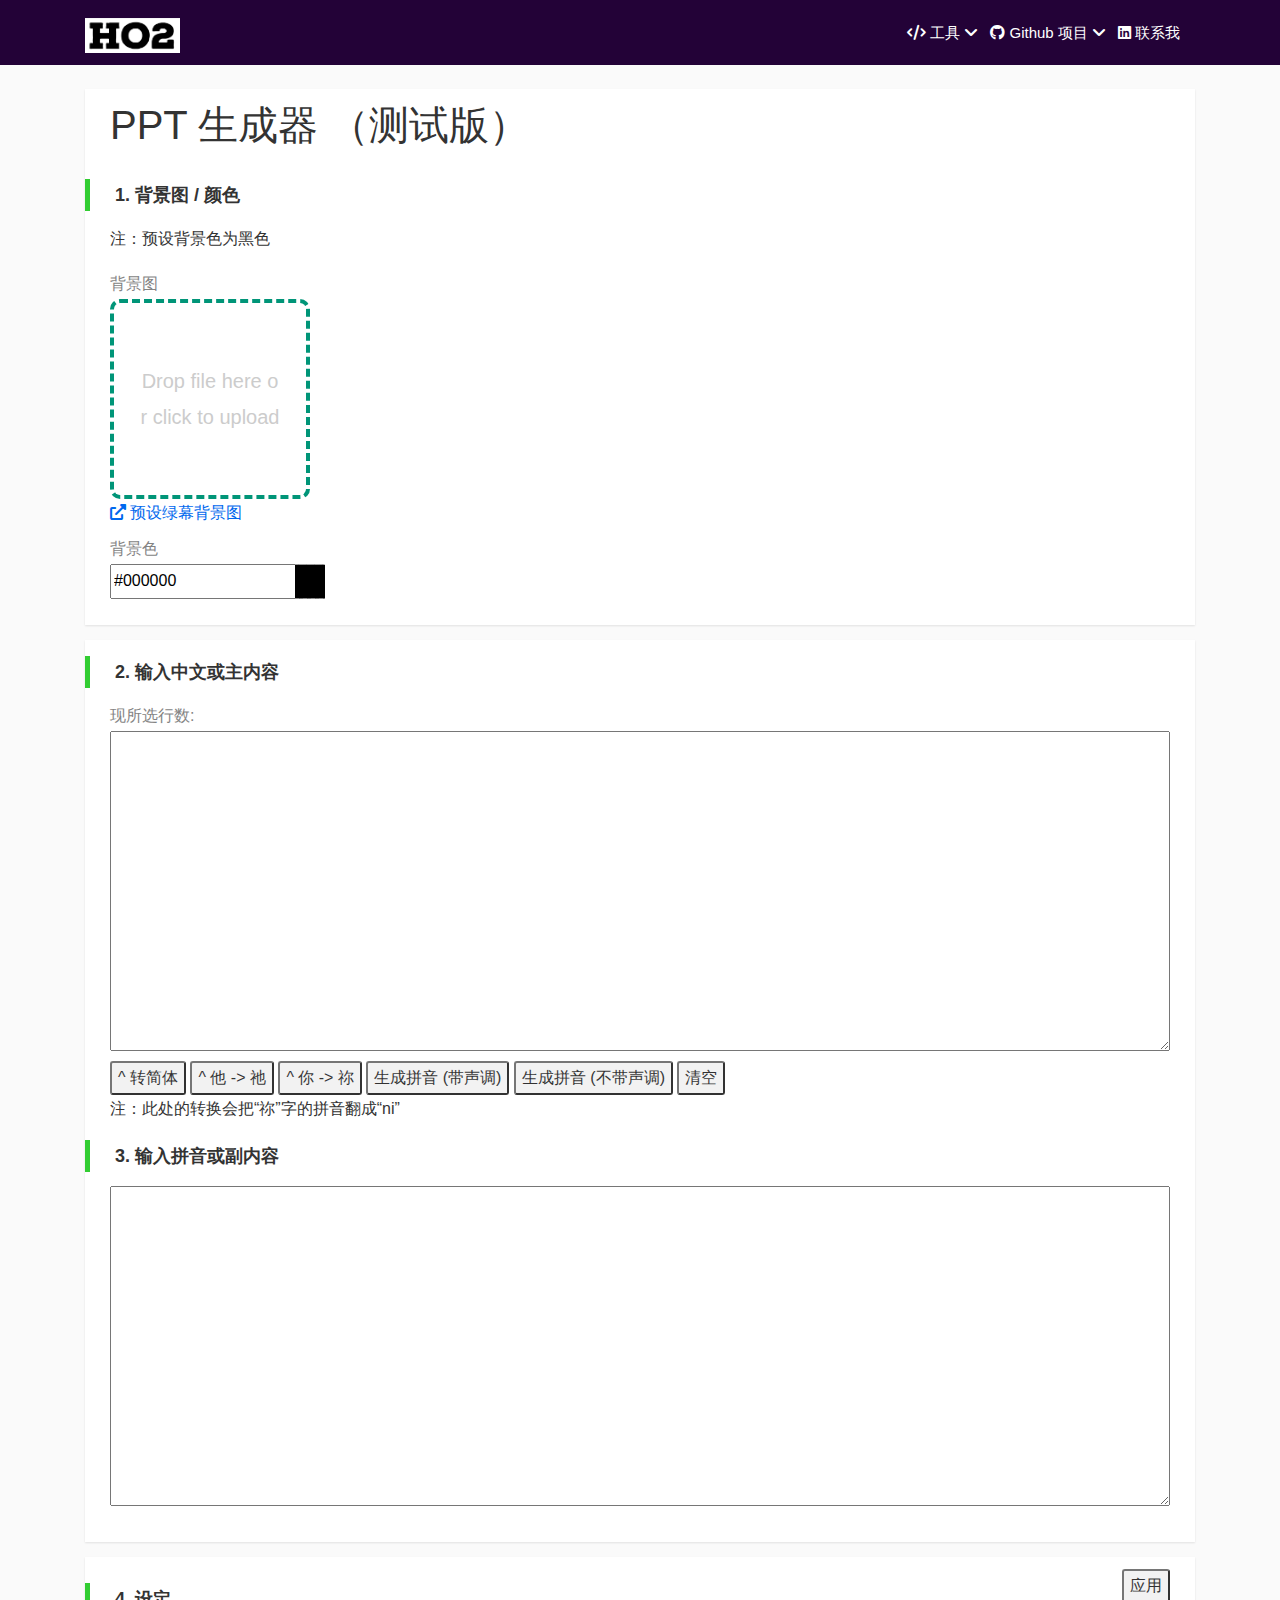
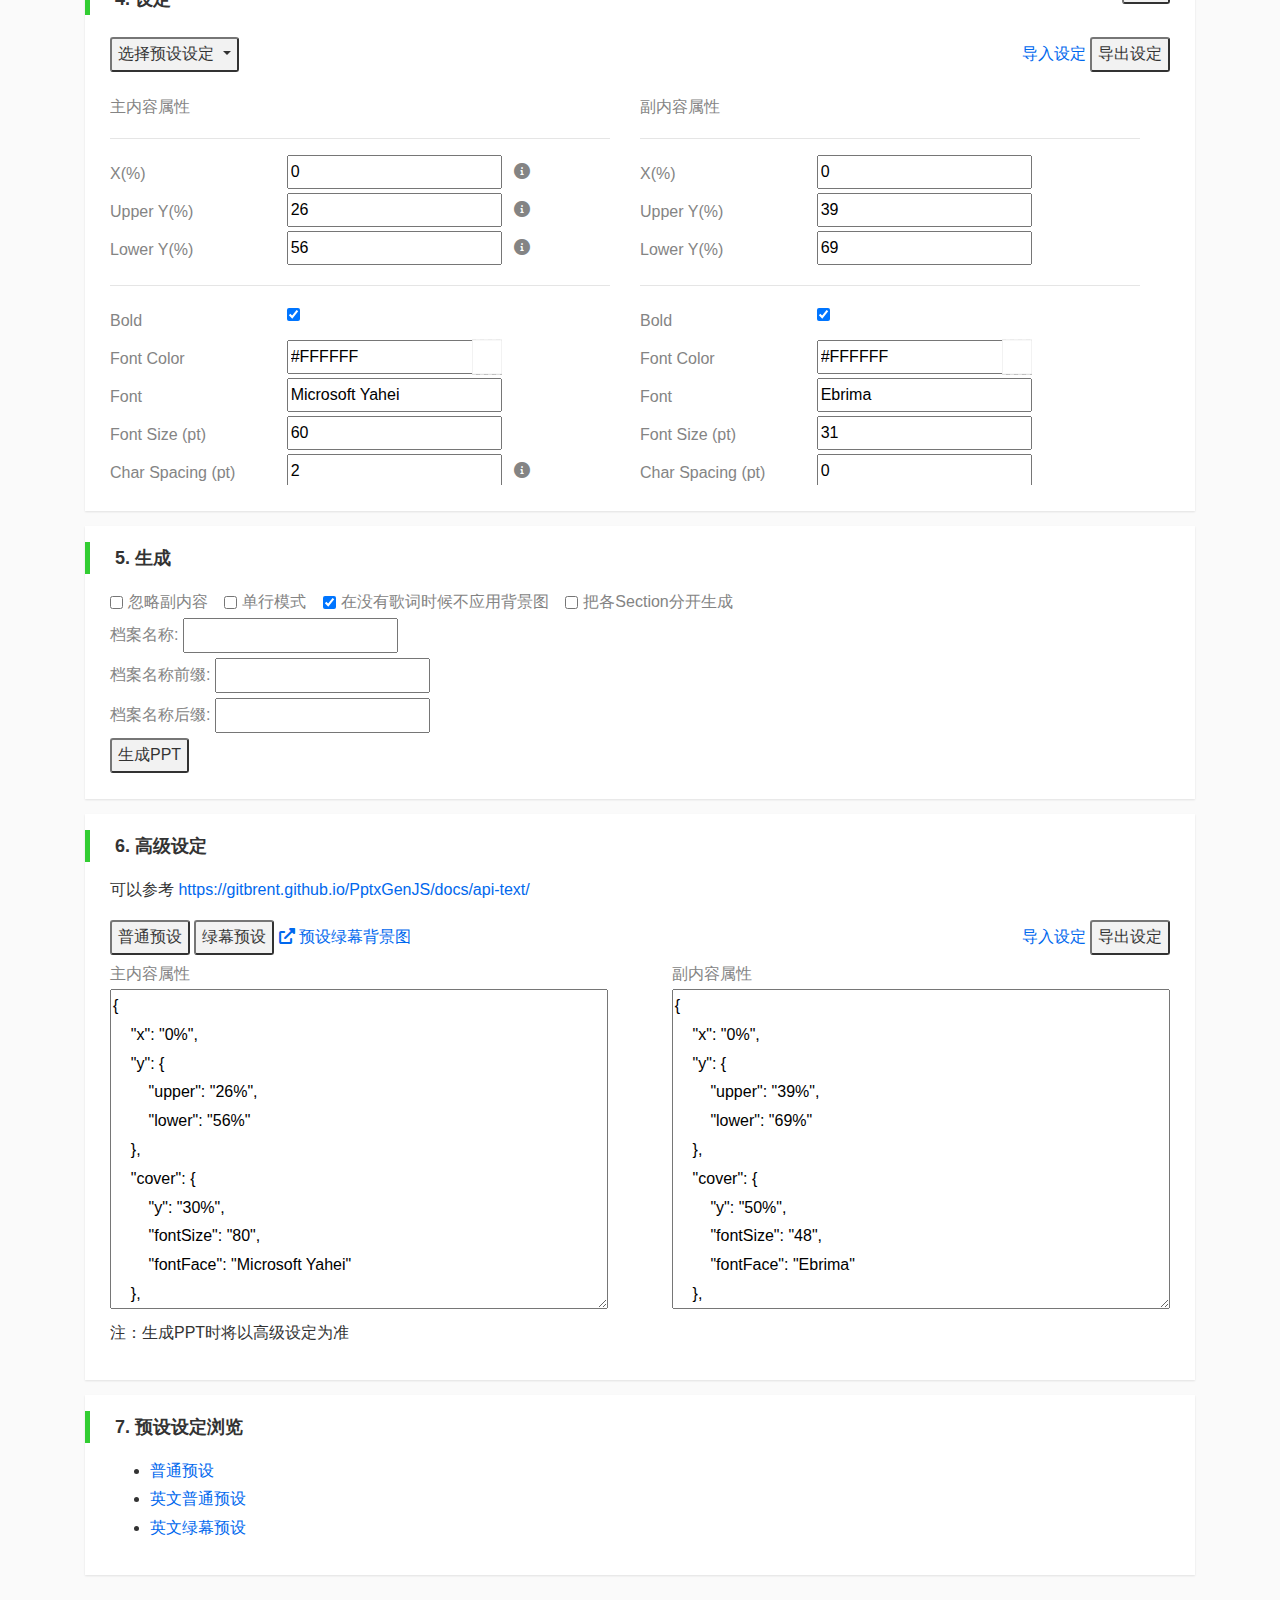
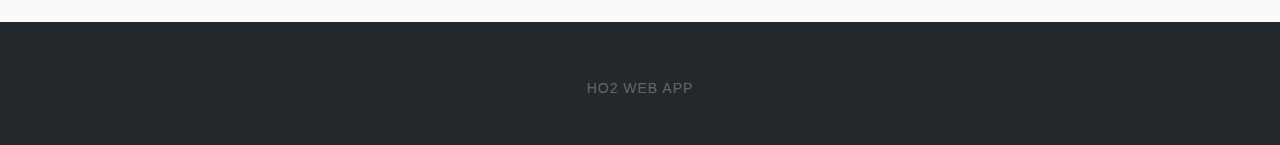
==== commit d8400dd4: "feat: make chbIsSavePptBySection default to unchecked" ====
--- a/ppt-generator.html
+++ b/ppt-generator.html
@@ -1283,7 +1283,6 @@
                             class="form-check-input"
                             type="checkbox"
                             id="chbIsSavePptBySection"
-                            checked
                           />
                           <label
                             class="form-check-label"
